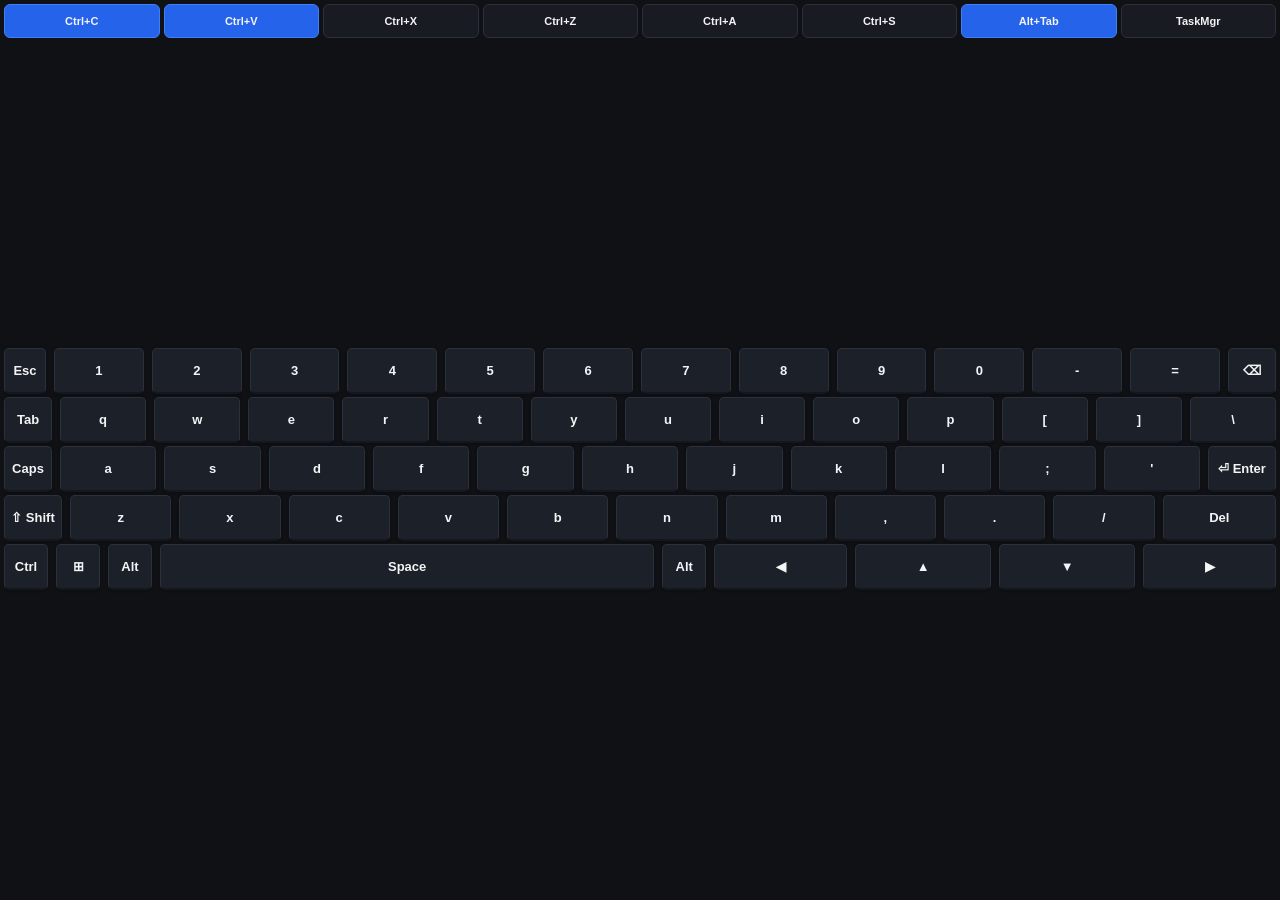
==== android/app/src/main/assets/keyboard/index.html @ df412645 "fix(android): resolve UI responsiveness, add instant dual-mode Wi-Fi WebSocket and subnet auto-disco" ====
<!DOCTYPE html>
<html lang="en">
<head>
  <meta charset="UTF-8">
  <meta name="viewport" content="width=device-width, initial-scale=1.0, maximum-scale=1.0, user-scalable=no">
  <title>ConKey Virtual Keyboard</title>
  <link rel="stylesheet" href="simple-keyboard.css">
  <style>
    * {
      box-sizing: border-box;
      user-select: none;
      -webkit-user-select: none;
      touch-action: manipulation;
    }
    html, body {
      margin: 0;
      padding: 0;
      background: #0f1115;
      font-family: -apple-system, BlinkMacSystemFont, "Segoe UI", Roboto, sans-serif;
      width: 100%;
      height: 100%;
      overflow: hidden;
    }
    body {
      display: flex;
      flex-direction: column;
      padding: 4px;
      gap: 4px;
    }

    /* Hotkeys Bar */
    .hotkey-bar {
      display: flex;
      gap: 4px;
      overflow-x: auto;
      padding-bottom: 2px;
      scrollbar-width: none;
      flex-shrink: 0;
    }
    .hotkey-bar::-webkit-scrollbar { display: none; }

    .hotkey-btn {
      flex: 1;
      min-width: 52px;
      height: 34px;
      background: #181b21;
      color: #f3f4f6;
      border: 1px solid #2b303c;
      border-radius: 6px;
      font-weight: 700;
      font-size: 11px;
      display: flex;
      align-items: center;
      justify-content: center;
      cursor: pointer;
      white-space: nowrap;
      transition: background 0.1s, transform 0.05s;
    }
    .hotkey-btn:active {
      background: #3b82f6 !important;
      color: #ffffff !important;
      transform: scale(0.95);
    }
    .hotkey-btn.accent {
      background: #2563eb;
      border-color: #3b82f6;
    }

    /* Simple Keyboard Custom Styling */
    .simple-keyboard {
      flex: 1;
      display: flex;
      flex-direction: column;
      justify-content: space-evenly;
      background-color: transparent !important;
      padding: 0 !important;
      max-width: 100%;
    }
    .hg-theme-default .hg-row {
      margin-bottom: 3px !important;
      display: flex;
      gap: 3px;
    }
    .hg-theme-default .hg-button {
      background: #1c2028 !important;
      color: #f3f4f6 !important;
      border: 1px solid #2b303c !important;
      border-bottom: 2px solid #14171d !important;
      border-radius: 5px !important;
      height: clamp(36px, 6.2vh, 46px) !important;
      font-size: 13px !important;
      font-weight: 600 !important;
      box-shadow: 0 1px 3px rgba(0,0,0,0.3) !important;
      display: flex !important;
      align-items: center !important;
      justify-content: center !important;
      flex-grow: 1;
      transition: transform 0.05s, background 0.08s;
    }
    .hg-theme-default .hg-button:active {
      background: #3b82f6 !important;
      color: #ffffff !important;
      border-color: #3b82f6 !important;
      transform: translateY(1px) scale(0.96);
    }

    /* Modifiers Highlight */
    .hg-button-modifier-active {
      background: #f59e0b !important;
      color: #000000 !important;
      border-color: #fcd34d !important;
      font-weight: bold !important;
    }

    /* Keys Width Adjustments */
    .hg-button-space { flex-grow: 4 !important; }
    .hg-button-tab { max-width: 48px; font-size: 11px !important; }
    .hg-button-lock { max-width: 48px; font-size: 11px !important; }
    .hg-button-shift { max-width: 58px; font-size: 11px !important; }
    .hg-button-enter { max-width: 68px; background: #2563eb !important; border-color: #3b82f6 !important; font-size: 11px !important; }
    .hg-button-bksp { max-width: 48px; font-size: 13px !important; }
    .hg-button-esc { max-width: 42px; font-size: 11px !important; }
    .hg-button-control, .hg-button-alt, .hg-button-win { max-width: 44px; font-size: 11px !important; font-weight: bold; }

    #errorBanner {
      display: none;
      background: #7f1d1d;
      color: #fecaca;
      padding: 6px;
      font-size: 11px;
      border-radius: 4px;
      margin-bottom: 4px;
      word-break: break-all;
    }
  </style>
</head>
<body>

  <div id="errorBanner"></div>

  <!-- Top Hotkeys Quick Bar -->
  <div class="hotkey-bar">
    <button class="hotkey-btn accent" onclick="triggerCombo(['CTRL'], 'C')">Ctrl+C</button>
    <button class="hotkey-btn accent" onclick="triggerCombo(['CTRL'], 'V')">Ctrl+V</button>
    <button class="hotkey-btn" onclick="triggerCombo(['CTRL'], 'X')">Ctrl+X</button>
    <button class="hotkey-btn" onclick="triggerCombo(['CTRL'], 'Z')">Ctrl+Z</button>
    <button class="hotkey-btn" onclick="triggerCombo(['CTRL'], 'A')">Ctrl+A</button>
    <button class="hotkey-btn" onclick="triggerCombo(['CTRL'], 'S')">Ctrl+S</button>
    <button class="hotkey-btn accent" onclick="triggerCombo(['ALT'], 'TAB')">Alt+Tab</button>
    <button class="hotkey-btn" onclick="triggerCombo(['CTRL', 'SHIFT'], 'ESCAPE')">TaskMgr</button>
  </div>

  <!-- Official Virtual Keyboard Container -->
  <div class="simple-keyboard"></div>

  <script src="simple-keyboard.js"></script>
  <script>
    window.onerror = function(msg, url, line) {
      const banner = document.getElementById('errorBanner');
      if (banner) {
        banner.style.display = 'block';
        banner.innerText = 'JS Error: ' + msg + ' (L' + line + ')';
      }
      return false;
    };

    let isCtrl = false;
    let isAlt = false;
    let isShift = false;
    let isWin = false;

    // Resolve UMD export safely
    const KeyboardClass = (window.SimpleKeyboard && window.SimpleKeyboard.default) 
      ? window.SimpleKeyboard.default 
      : (window.SimpleKeyboard || null);

    if (!KeyboardClass) {
      document.getElementById('errorBanner').style.display = 'block';
      document.getElementById('errorBanner').innerText = 'SimpleKeyboard package failed to load.';
    }

    const keyboard = new KeyboardClass({
      useTouchEvents: true,
      useMouseEvents: true,
      preventMouseDownDefault: true,
      layout: {
        default: [
          "{esc} 1 2 3 4 5 6 7 8 9 0 - = {bksp}",
          "{tab} q w e r t y u i o p [ ] \\",
          "{lock} a s d f g h j k l ; ' {enter}",
          "{shift} z x c v b n m , . / {del}",
          "{control} {win} {alt} {space} {alt} {left} {up} {down} {right}"
        ],
        shift: [
          "{esc} ! @ # $ % ^ & * ( ) _ + {bksp}",
          "{tab} Q W E R T Y U I O P { } |",
          "{lock} A S D F G H J K L : \" {enter}",
          "{shift} Z X C V B N M < > ? {del}",
          "{control} {win} {alt} {space} {alt} {left} {up} {down} {right}"
        ]
      },
      display: {
        "{esc}": "Esc",
        "{bksp}": "⌫",
        "{enter}": "⏎ Enter",
        "{tab}": "Tab",
        "{lock}": "Caps",
        "{shift}": "⇧ Shift",
        "{control}": "Ctrl",
        "{alt}": "Alt",
        "{win}": "⊞",
        "{space}": "Space",
        "{del}": "Del",
        "{left}": "◀",
        "{up}": "▲",
        "{down}": "▼",
        "{right}": "▶"
      },
      onKeyPress: button => handleKeyPress(button)
    });

    function handleKeyPress(button) {
      if (button === "{shift}") {
        isShift = !isShift;
        keyboard.setOptions({
          layoutName: isShift ? "shift" : "default"
        });
        updateModifierStyles();
        return;
      }

      if (button === "{lock}") {
        const current = keyboard.options.layoutName;
        keyboard.setOptions({
          layoutName: current === "default" ? "shift" : "default"
        });
        return;
      }

      if (button === "{control}") {
        isCtrl = !isCtrl;
        updateModifierStyles();
        return;
      }

      if (button === "{alt}") {
        isAlt = !isAlt;
        updateModifierStyles();
        return;
      }

      if (button === "{win}") {
        isWin = !isWin;
        updateModifierStyles();
        return;
      }

      const keyMap = {
        "{esc}": "ESCAPE",
        "{bksp}": "BACKSPACE",
        "{enter}": "ENTER",
        "{tab}": "TAB",
        "{space}": "SPACE",
        "{del}": "DELETE",
        "{left}": "LEFT",
        "{up}": "UP",
        "{down}": "DOWN",
        "{right}": "RIGHT"
      };

      const keyName = keyMap[button] || button;

      const mods = [];
      if (isCtrl) mods.push("CTRL");
      if (isAlt) mods.push("ALT");
      if (isWin) mods.push("WIN");

      if (mods.length > 0) {
        triggerCombo(mods, keyName.toUpperCase());
        isCtrl = false;
        isAlt = false;
        isWin = false;
        updateModifierStyles();
      } else {
        if (window.ConKeyBridge) {
          window.ConKeyBridge.sendKey(keyName);
        }
      }

      if (isShift) {
        isShift = false;
        keyboard.setOptions({ layoutName: "default" });
        updateModifierStyles();
      }
    }

    function triggerCombo(mods, key) {
      if (window.ConKeyBridge) {
        window.ConKeyBridge.sendCombo(JSON.stringify(mods), key);
      }
    }

    function updateModifierStyles() {
      const ctrlBtn = document.querySelector(".hg-button-control");
      const altBtns = document.querySelectorAll(".hg-button-alt");
      const shiftBtns = document.querySelectorAll(".hg-button-shift");
      const winBtn = document.querySelector(".hg-button-win");

      if (ctrlBtn) ctrlBtn.classList.toggle("hg-button-modifier-active", isCtrl);
      altBtns.forEach(b => b.classList.toggle("hg-button-modifier-active", isAlt));
      shiftBtns.forEach(b => b.classList.toggle("hg-button-modifier-active", isShift));
      if (winBtn) winBtn.classList.toggle("hg-button-modifier-active", isWin);
    }
  </script>
</body>
</html>
---- android/app/src/main/assets/keyboard/simple-keyboard.css ----
/*!
 * 
 *   simple-keyboard v3.8.205
 *   https://github.com/hodgef/simple-keyboard
 *
 *   Copyright (c) Francisco Hodge (https://github.com/hodgef) and project contributors.
 *
 *   This source code is licensed under the MIT license found in the
 *   LICENSE file in the root directory of this source tree.
 *
 */.hg-theme-default{background-color:#ececec;border-radius:5px;box-sizing:border-box;font-family:HelveticaNeue-Light,Helvetica Neue Light,Helvetica Neue,Helvetica,Arial,Lucida Grande,sans-serif;overflow:hidden;padding:5px;touch-action:manipulation;-webkit-user-select:none;-moz-user-select:none;user-select:none;width:100%}.hg-theme-default .hg-button span,.hg-theme-default .hg-button span svg{pointer-events:none}.hg-theme-default button.hg-button{border-width:0;font-size:inherit}.hg-theme-default .hg-button{display:inline-block;flex-grow:1}.hg-theme-default .hg-row{display:flex}.hg-theme-default .hg-row:not(:last-child){margin-bottom:5px}.hg-theme-default .hg-row .hg-button-container,.hg-theme-default .hg-row .hg-button:not(:last-child){margin-right:5px}.hg-theme-default .hg-row>div:last-child{margin-right:0}.hg-theme-default .hg-row .hg-button-container{display:flex}.hg-theme-default .hg-button{align-items:center;background:#fff;border-bottom:1px solid #b5b5b5;border-radius:5px;box-shadow:0 0 3px -1px rgba(0,0,0,.3);box-sizing:border-box;cursor:pointer;display:flex;height:40px;justify-content:center;padding:5px;-webkit-tap-highlight-color:rgba(0,0,0,0)}.hg-theme-default .hg-button.hg-standardBtn{width:20px}.hg-theme-default .hg-button.hg-activeButton{background:#efefef}.hg-theme-default.hg-layout-numeric .hg-button{align-items:center;display:flex;height:60px;justify-content:center;width:33.3%}.hg-theme-default .hg-button.hg-button-numpadadd,.hg-theme-default .hg-button.hg-button-numpadenter{height:85px}.hg-theme-default .hg-button.hg-button-numpad0{width:105px}.hg-theme-default .hg-button.hg-button-com{max-width:85px}.hg-theme-default .hg-button.hg-standardBtn.hg-button-at{max-width:45px}.hg-theme-default .hg-button.hg-selectedButton{background:rgba(5,25,70,.53);color:#fff}.hg-theme-default .hg-button.hg-standardBtn[data-skbtn=".com"]{max-width:82px}.hg-theme-default .hg-button.hg-standardBtn[data-skbtn="@"]{max-width:60px}.hg-candidate-box{background:#ececec;border-bottom:2px solid #b5b5b5;border-radius:5px;display:inline-flex;margin-top:-10px;position:absolute;transform:translateY(-100%);-webkit-user-select:none;-moz-user-select:none;user-select:none}ul.hg-candidate-box-list{display:flex;flex:1;list-style:none;margin:0;padding:0}li.hg-candidate-box-list-item{align-items:center;display:flex;height:40px;justify-content:center;width:40px}li.hg-candidate-box-list-item:hover{background:rgba(0,0,0,.03);cursor:pointer}li.hg-candidate-box-list-item:active{background:rgba(0,0,0,.1)}.hg-candidate-box-prev:before{content:"◄"}.hg-candidate-box-next:before{content:"►"}.hg-candidate-box-next,.hg-candidate-box-prev{align-items:center;color:#969696;cursor:pointer;display:flex;padding:0 10px}.hg-candidate-box-next{border-bottom-right-radius:5px;border-top-right-radius:5px}.hg-candidate-box-prev{border-bottom-left-radius:5px;border-top-left-radius:5px}.hg-candidate-box-btn-active{color:#444}
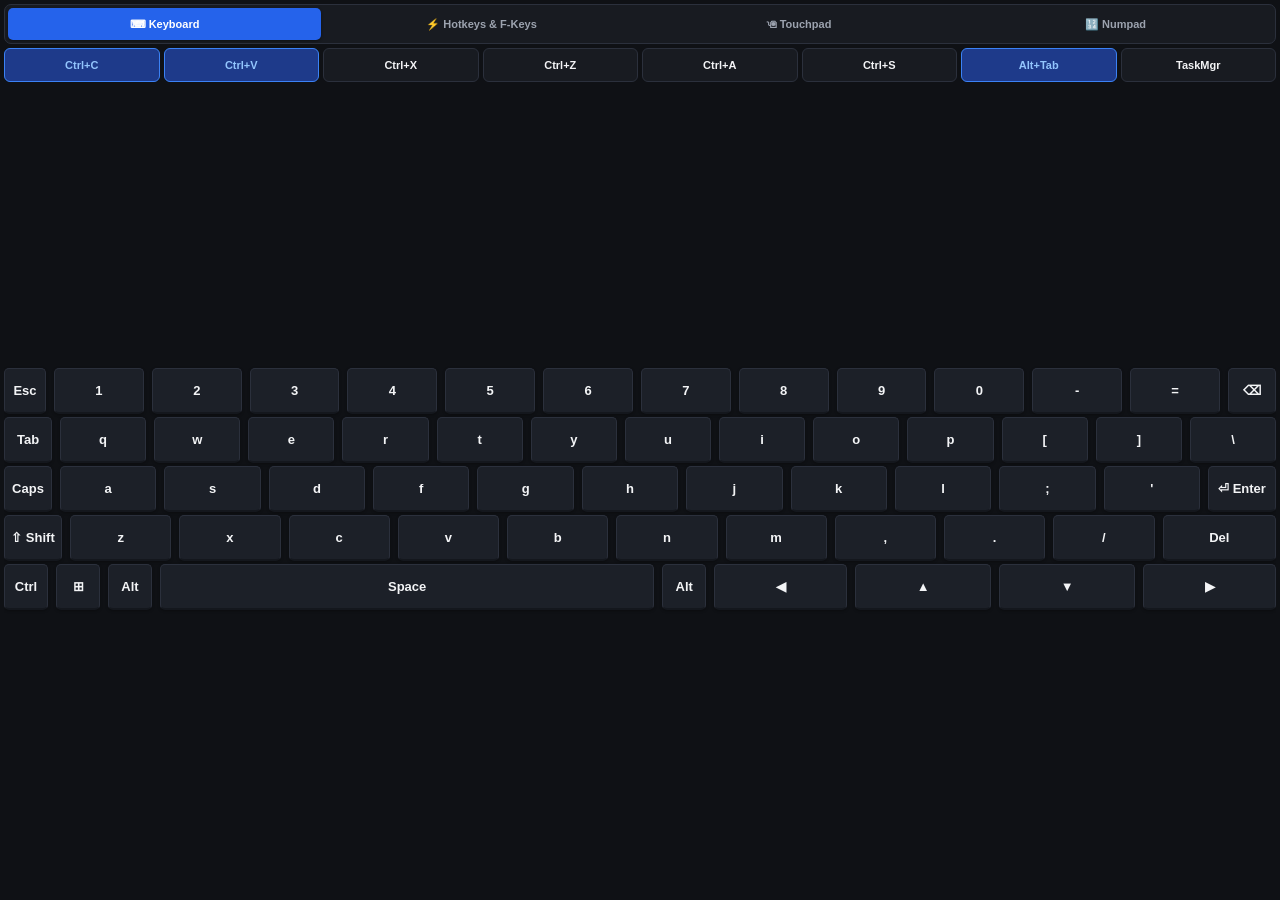
==== commit 9dba90af: "fix(ui): apply window insets for notch/cutouts, add multi-deck controller, and robust auto-reconnect" ====
--- a/android/app/src/main/assets/keyboard/index.html
+++ b/android/app/src/main/assets/keyboard/index.html
@@ -28,7 +28,56 @@
       gap: 4px;
     }
 
-    /* Hotkeys Bar */
+    /* Deck Tabs Header */
+    .tab-header {
+      display: flex;
+      gap: 4px;
+      background: #181b21;
+      border-radius: 7px;
+      padding: 3px;
+      border: 1px solid #2b303c;
+      flex-shrink: 0;
+    }
+    .tab-btn {
+      flex: 1;
+      height: 32px;
+      background: transparent;
+      color: #9ca3af;
+      border: none;
+      border-radius: 5px;
+      font-size: 11px;
+      font-weight: 700;
+      cursor: pointer;
+      display: flex;
+      align-items: center;
+      justify-content: center;
+      transition: all 0.15s ease;
+    }
+    .tab-btn.active {
+      background: #2563eb;
+      color: #ffffff;
+      box-shadow: 0 1px 3px rgba(0,0,0,0.4);
+    }
+
+    /* Deck Views */
+    .deck-container {
+      flex: 1;
+      position: relative;
+      overflow: hidden;
+      display: flex;
+      flex-direction: column;
+    }
+    .deck {
+      display: none;
+      width: 100%;
+      height: 100%;
+      flex-direction: column;
+    }
+    .deck.active {
+      display: flex;
+    }
+
+    /* Hotkeys Bar in Keyboard Deck */
     .hotkey-bar {
       display: flex;
       gap: 4px;
@@ -62,11 +111,12 @@
       transform: scale(0.95);
     }
     .hotkey-btn.accent {
-      background: #2563eb;
+      background: #1e3a8a;
       border-color: #3b82f6;
-    }
-
-    /* Simple Keyboard Custom Styling */
+      color: #93c5fd;
+    }
+
+    /* Simple Keyboard Styling */
     .simple-keyboard {
       flex: 1;
       display: flex;
@@ -112,7 +162,6 @@
       font-weight: bold !important;
     }
 
-    /* Keys Width Adjustments */
     .hg-button-space { flex-grow: 4 !important; }
     .hg-button-tab { max-width: 48px; font-size: 11px !important; }
     .hg-button-lock { max-width: 48px; font-size: 11px !important; }
@@ -121,6 +170,167 @@
     .hg-button-bksp { max-width: 48px; font-size: 13px !important; }
     .hg-button-esc { max-width: 42px; font-size: 11px !important; }
     .hg-button-control, .hg-button-alt, .hg-button-win { max-width: 44px; font-size: 11px !important; font-weight: bold; }
+
+    /* DECK 2: HOTKEYS & F-KEYS */
+    .cards-scroll {
+      flex: 1;
+      overflow-y: auto;
+      display: flex;
+      flex-direction: column;
+      gap: 6px;
+      padding-right: 2px;
+    }
+    .card-section {
+      background: #14171d;
+      border: 1px solid #2b303c;
+      border-radius: 6px;
+      padding: 6px;
+    }
+    .card-title {
+      font-size: 10px;
+      font-weight: 700;
+      color: #9ca3af;
+      text-transform: uppercase;
+      letter-spacing: 0.5px;
+      margin-bottom: 5px;
+    }
+    .grid-btns {
+      display: grid;
+      grid-template-columns: repeat(4, 1fr);
+      gap: 4px;
+    }
+    .grid-btns-6 {
+      display: grid;
+      grid-template-columns: repeat(6, 1fr);
+      gap: 4px;
+    }
+    .action-btn {
+      height: 38px;
+      background: #1c2028;
+      color: #f3f4f6;
+      border: 1px solid #2b303c;
+      border-radius: 5px;
+      font-size: 11px;
+      font-weight: 600;
+      cursor: pointer;
+      display: flex;
+      align-items: center;
+      justify-content: center;
+      transition: background 0.1s, transform 0.05s;
+    }
+    .action-btn:active {
+      background: #3b82f6;
+      color: #ffffff;
+      transform: scale(0.96);
+    }
+    .action-btn.accent {
+      background: #1e3a8a;
+      border-color: #3b82f6;
+      color: #93c5fd;
+    }
+
+    /* DECK 3: TOUCHPAD & MOUSE */
+    .touchpad-deck {
+      flex: 1;
+      display: flex;
+      flex-direction: column;
+      gap: 6px;
+      height: 100%;
+    }
+    .touchpad-main {
+      flex: 1;
+      display: flex;
+      gap: 6px;
+      min-height: 120px;
+    }
+    .touchpad-surface {
+      flex: 1;
+      background: #14171d;
+      border: 1.5px dashed #2b303c;
+      border-radius: 8px;
+      display: flex;
+      flex-direction: column;
+      align-items: center;
+      justify-content: center;
+      color: #6b7280;
+      font-size: 12px;
+      font-weight: 600;
+      touch-action: none;
+      user-select: none;
+    }
+    .touchpad-surface:active {
+      border-color: #3b82f6;
+      background: #181d26;
+    }
+    .touchpad-scroll {
+      width: 44px;
+      background: #14171d;
+      border: 1px solid #2b303c;
+      border-radius: 8px;
+      display: flex;
+      flex-direction: column;
+      align-items: center;
+      justify-content: center;
+      color: #9ca3af;
+      font-size: 10px;
+      font-weight: 700;
+      touch-action: none;
+    }
+    .touchpad-scroll:active {
+      background: #1e293b;
+      color: #3b82f6;
+    }
+    .mouse-btn-row {
+      display: flex;
+      gap: 6px;
+      height: 44px;
+    }
+    .mouse-btn {
+      flex: 1;
+      background: #1c2028;
+      color: #f3f4f6;
+      border: 1px solid #2b303c;
+      border-radius: 6px;
+      font-size: 12px;
+      font-weight: 700;
+      cursor: pointer;
+    }
+    .mouse-btn:active {
+      background: #3b82f6;
+      color: #ffffff;
+    }
+
+    /* DECK 4: NUMPAD */
+    .numpad-grid {
+      flex: 1;
+      display: grid;
+      grid-template-columns: repeat(4, 1fr);
+      gap: 5px;
+      max-height: 320px;
+      margin: auto 0;
+    }
+    .num-btn {
+      height: 52px;
+      background: #1c2028;
+      color: #f3f4f6;
+      border: 1px solid #2b303c;
+      border-radius: 6px;
+      font-size: 17px;
+      font-weight: 700;
+      cursor: pointer;
+      display: flex;
+      align-items: center;
+      justify-content: center;
+    }
+    .num-btn:active {
+      background: #3b82f6;
+      color: #ffffff;
+    }
+    .num-btn.accent {
+      background: #2563eb;
+      border-color: #3b82f6;
+      color: #ffffff;
+    }
 
     #errorBanner {
       display: none;
@@ -138,20 +348,149 @@
 
   <div id="errorBanner"></div>
 
-  <!-- Top Hotkeys Quick Bar -->
-  <div class="hotkey-bar">
-    <button class="hotkey-btn accent" onclick="triggerCombo(['CTRL'], 'C')">Ctrl+C</button>
-    <button class="hotkey-btn accent" onclick="triggerCombo(['CTRL'], 'V')">Ctrl+V</button>
-    <button class="hotkey-btn" onclick="triggerCombo(['CTRL'], 'X')">Ctrl+X</button>
-    <button class="hotkey-btn" onclick="triggerCombo(['CTRL'], 'Z')">Ctrl+Z</button>
-    <button class="hotkey-btn" onclick="triggerCombo(['CTRL'], 'A')">Ctrl+A</button>
-    <button class="hotkey-btn" onclick="triggerCombo(['CTRL'], 'S')">Ctrl+S</button>
-    <button class="hotkey-btn accent" onclick="triggerCombo(['ALT'], 'TAB')">Alt+Tab</button>
-    <button class="hotkey-btn" onclick="triggerCombo(['CTRL', 'SHIFT'], 'ESCAPE')">TaskMgr</button>
+  <!-- Deck Switcher Tabs -->
+  <div class="tab-header">
+    <button class="tab-btn active" onclick="switchDeck('keyboard')">⌨ Keyboard</button>
+    <button class="tab-btn" onclick="switchDeck('hotkeys')">⚡ Hotkeys &amp; F-Keys</button>
+    <button class="tab-btn" onclick="switchDeck('touchpad')">🖲 Touchpad</button>
+    <button class="tab-btn" onclick="switchDeck('numpad')">🔢 Numpad</button>
   </div>
 
-  <!-- Official Virtual Keyboard Container -->
-  <div class="simple-keyboard"></div>
+  <div class="deck-container">
+
+    <!-- DECK 1: FULL PC KEYBOARD -->
+    <div id="deck-keyboard" class="deck active">
+      <!-- Quick Hotkeys Bar -->
+      <div class="hotkey-bar">
+        <button class="hotkey-btn accent" onclick="triggerCombo(['CTRL'], 'C')">Ctrl+C</button>
+        <button class="hotkey-btn accent" onclick="triggerCombo(['CTRL'], 'V')">Ctrl+V</button>
+        <button class="hotkey-btn" onclick="triggerCombo(['CTRL'], 'X')">Ctrl+X</button>
+        <button class="hotkey-btn" onclick="triggerCombo(['CTRL'], 'Z')">Ctrl+Z</button>
+        <button class="hotkey-btn" onclick="triggerCombo(['CTRL'], 'A')">Ctrl+A</button>
+        <button class="hotkey-btn" onclick="triggerCombo(['CTRL'], 'S')">Ctrl+S</button>
+        <button class="hotkey-btn accent" onclick="triggerCombo(['ALT'], 'TAB')">Alt+Tab</button>
+        <button class="hotkey-btn" onclick="triggerCombo(['CTRL', 'SHIFT'], 'ESCAPE')">TaskMgr</button>
+      </div>
+
+      <!-- The Official Virtual Keyboard -->
+      <div class="simple-keyboard"></div>
+    </div>
+
+    <!-- DECK 2: HOTKEYS & F-KEYS DECK -->
+    <div id="deck-hotkeys" class="deck">
+      <div class="cards-scroll">
+        <div class="card-section">
+          <div class="card-title">Clipboard &amp; Editing</div>
+          <div class="grid-btns">
+            <button class="action-btn accent" onclick="triggerCombo(['CTRL'], 'C')">Ctrl+C Copy</button>
+            <button class="action-btn accent" onclick="triggerCombo(['CTRL'], 'V')">Ctrl+V Paste</button>
+            <button class="action-btn" onclick="triggerCombo(['CTRL'], 'X')">Ctrl+X Cut</button>
+            <button class="action-btn" onclick="triggerCombo(['CTRL'], 'Z')">Ctrl+Z Undo</button>
+            <button class="action-btn" onclick="triggerCombo(['CTRL'], 'Y')">Ctrl+Y Redo</button>
+            <button class="action-btn" onclick="triggerCombo(['CTRL'], 'A')">Ctrl+A All</button>
+            <button class="action-btn" onclick="triggerCombo(['CTRL'], 'S')">Ctrl+S Save</button>
+            <button class="action-btn" onclick="triggerCombo(['CTRL'], 'F')">Ctrl+F Find</button>
+          </div>
+        </div>
+
+        <div class="card-section">
+          <div class="card-title">Windows &amp; System Shortcuts</div>
+          <div class="grid-btns">
+            <button class="action-btn accent" onclick="triggerCombo(['ALT'], 'TAB')">Alt+Tab Switch</button>
+            <button class="action-btn" onclick="triggerCombo(['WIN'], 'D')">Win+D Desktop</button>
+            <button class="action-btn" onclick="triggerCombo(['WIN'], 'E')">Win+E Files</button>
+            <button class="action-btn" onclick="triggerCombo(['WIN'], 'L')">Win+L Lock</button>
+            <button class="action-btn" onclick="triggerCombo(['WIN'], 'R')">Win+R Run</button>
+            <button class="action-btn" onclick="triggerCombo(['CTRL', 'SHIFT'], 'ESCAPE')">Task Manager</button>
+            <button class="action-btn" onclick="triggerCombo(['ALT'], 'F4')">Alt+F4 Close</button>
+            <button class="action-btn" onclick="triggerKey('WIN')">⊞ Win Start</button>
+          </div>
+        </div>
+
+        <div class="card-section">
+          <div class="card-title">Function Keys (F1 - F12)</div>
+          <div class="grid-btns-6">
+            <button class="action-btn" onclick="triggerKey('F1')">F1</button>
+            <button class="action-btn" onclick="triggerKey('F2')">F2</button>
+            <button class="action-btn" onclick="triggerKey('F3')">F3</button>
+            <button class="action-btn" onclick="triggerKey('F4')">F4</button>
+            <button class="action-btn accent" onclick="triggerKey('F5')">F5 Refresh</button>
+            <button class="action-btn" onclick="triggerKey('F6')">F6</button>
+            <button class="action-btn" onclick="triggerKey('F7')">F7</button>
+            <button class="action-btn" onclick="triggerKey('F8')">F8</button>
+            <button class="action-btn" onclick="triggerKey('F9')">F9</button>
+            <button class="action-btn" onclick="triggerKey('F10')">F10</button>
+            <button class="action-btn accent" onclick="triggerKey('F11')">F11 Full</button>
+            <button class="action-btn" onclick="triggerKey('F12')">F12 Dev</button>
+          </div>
+        </div>
+
+        <div class="card-section">
+          <div class="card-title">Navigation &amp; Editing Keys</div>
+          <div class="grid-btns">
+            <button class="action-btn" onclick="triggerKey('HOME')">Home</button>
+            <button class="action-btn" onclick="triggerKey('END')">End</button>
+            <button class="action-btn" onclick="triggerKey('PAGEUP')">PgUp</button>
+            <button class="action-btn" onclick="triggerKey('PAGEDOWN')">PgDn</button>
+            <button class="action-btn" onclick="triggerKey('INSERT')">Insert</button>
+            <button class="action-btn" onclick="triggerKey('DELETE')">Delete</button>
+            <button class="action-btn" onclick="triggerKey('PRINTSCREEN')">PrtScn</button>
+            <button class="action-btn" onclick="triggerKey('ESCAPE')">Esc</button>
+          </div>
+        </div>
+      </div>
+    </div>
+
+    <!-- DECK 3: TOUCHPAD & MOUSE -->
+    <div id="deck-touchpad" class="deck">
+      <div class="touchpad-deck">
+        <div class="touchpad-main">
+          <div id="touchpadSurface" class="touchpad-surface">
+            <span>Slide to Move Pointer</span>
+            <span style="font-size: 10px; color: #4b5563; margin-top: 4px;">Tap: Left Click • Two fingers: Right Click</span>
+          </div>
+          <div id="touchpadScroll" class="touchpad-scroll">
+            <span>▲<br>S<br>C<br>R<br>O<br>L<br>L<br>▼</span>
+          </div>
+        </div>
+        <div class="mouse-btn-row">
+          <button class="mouse-btn" onclick="triggerMouseClick('left')">Left Click</button>
+          <button class="mouse-btn" onclick="triggerMouseClick('double')">Double Click</button>
+          <button class="mouse-btn" onclick="triggerMouseClick('middle')">Middle</button>
+          <button class="mouse-btn" onclick="triggerMouseClick('right')">Right Click</button>
+        </div>
+      </div>
+    </div>
+
+    <!-- DECK 4: NUMPAD -->
+    <div id="deck-numpad" class="deck">
+      <div class="numpad-grid">
+        <button class="num-btn" onclick="triggerKey('NUMLOCK')">Num</button>
+        <button class="num-btn" onclick="triggerKey('/')">/</button>
+        <button class="num-btn" onclick="triggerKey('*')">*</button>
+        <button class="num-btn" onclick="triggerKey('-')">-</button>
+
+        <button class="num-btn" onclick="triggerKey('7')">7</button>
+        <button class="num-btn" onclick="triggerKey('8')">8</button>
+        <button class="num-btn" onclick="triggerKey('9')">9</button>
+        <button class="num-btn" onclick="triggerKey('+')">+</button>
+
+        <button class="num-btn" onclick="triggerKey('4')">4</button>
+        <button class="num-btn" onclick="triggerKey('5')">5</button>
+        <button class="num-btn" onclick="triggerKey('6')">6</button>
+        <button class="num-btn accent" style="grid-row: span 2;" onclick="triggerKey('ENTER')">⏎</button>
+
+        <button class="num-btn" onclick="triggerKey('1')">1</button>
+        <button class="num-btn" onclick="triggerKey('2')">2</button>
+        <button class="num-btn" onclick="triggerKey('3')">3</button>
+
+        <button class="num-btn" style="grid-column: span 2;" onclick="triggerKey('0')">0</button>
+        <button class="num-btn" onclick="triggerKey('.')">.</button>
+        <button class="num-btn" onclick="triggerKey('BACKSPACE')">⌫</button>
+      </div>
+    </div>
+
+  </div>
 
   <script src="simple-keyboard.js"></script>
   <script>
@@ -164,20 +503,27 @@
       return false;
     };
 
+    function switchDeck(deckName) {
+      document.querySelectorAll('.tab-btn').forEach(btn => btn.classList.remove('active'));
+      document.querySelectorAll('.deck').forEach(d => d.classList.remove('active'));
+
+      const targetBtn = Array.from(document.querySelectorAll('.tab-btn')).find(b => b.innerText.toLowerCase().includes(deckName));
+      if (targetBtn) targetBtn.classList.add('active');
+
+      const targetDeck = document.getElementById('deck-' + deckName);
+      if (targetDeck) targetDeck.classList.add('active');
+
+      if (window.ConKeyBridge) window.ConKeyBridge.vibrate(10);
+    }
+
     let isCtrl = false;
     let isAlt = false;
     let isShift = false;
     let isWin = false;
 
-    // Resolve UMD export safely
     const KeyboardClass = (window.SimpleKeyboard && window.SimpleKeyboard.default) 
       ? window.SimpleKeyboard.default 
       : (window.SimpleKeyboard || null);
-
-    if (!KeyboardClass) {
-      document.getElementById('errorBanner').style.display = 'block';
-      document.getElementById('errorBanner').innerText = 'SimpleKeyboard package failed to load.';
-    }
 
     const keyboard = new KeyboardClass({
       useTouchEvents: true,
@@ -222,33 +568,25 @@
     function handleKeyPress(button) {
       if (button === "{shift}") {
         isShift = !isShift;
-        keyboard.setOptions({
-          layoutName: isShift ? "shift" : "default"
-        });
+        keyboard.setOptions({ layoutName: isShift ? "shift" : "default" });
         updateModifierStyles();
         return;
       }
-
       if (button === "{lock}") {
         const current = keyboard.options.layoutName;
-        keyboard.setOptions({
-          layoutName: current === "default" ? "shift" : "default"
-        });
+        keyboard.setOptions({ layoutName: current === "default" ? "shift" : "default" });
         return;
       }
-
       if (button === "{control}") {
         isCtrl = !isCtrl;
         updateModifierStyles();
         return;
       }
-
       if (button === "{alt}") {
         isAlt = !isAlt;
         updateModifierStyles();
         return;
       }
-
       if (button === "{win}") {
         isWin = !isWin;
         updateModifierStyles();
@@ -269,7 +607,6 @@
       };
 
       const keyName = keyMap[button] || button;
-
       const mods = [];
       if (isCtrl) mods.push("CTRL");
       if (isAlt) mods.push("ALT");
@@ -282,9 +619,7 @@
         isWin = false;
         updateModifierStyles();
       } else {
-        if (window.ConKeyBridge) {
-          window.ConKeyBridge.sendKey(keyName);
-        }
+        triggerKey(keyName);
       }
 
       if (isShift) {
@@ -294,9 +629,21 @@
       }
     }
 
+    function triggerKey(key) {
+      if (window.ConKeyBridge) {
+        window.ConKeyBridge.sendKey(key);
+      }
+    }
+
     function triggerCombo(mods, key) {
       if (window.ConKeyBridge) {
         window.ConKeyBridge.sendCombo(JSON.stringify(mods), key);
+      }
+    }
+
+    function triggerMouseClick(btn) {
+      if (window.ConKeyBridge) {
+        window.ConKeyBridge.sendMouseClick(btn);
       }
     }
 
@@ -311,6 +658,77 @@
       shiftBtns.forEach(b => b.classList.toggle("hg-button-modifier-active", isShift));
       if (winBtn) winBtn.classList.toggle("hg-button-modifier-active", isWin);
     }
+
+    // Touchpad Pointer Tracking
+    const pad = document.getElementById("touchpadSurface");
+    let touchStartX = 0, touchStartY = 0;
+    let lastTouchX = 0, lastTouchY = 0;
+    let touchStartTime = 0;
+    let touchMoved = false;
+
+    pad.addEventListener("touchstart", (e) => {
+      if (e.touches.length === 1) {
+        touchStartX = e.touches[0].clientX;
+        touchStartY = e.touches[0].clientY;
+        lastTouchX = touchStartX;
+        lastTouchY = touchStartY;
+        touchStartTime = Date.now();
+        touchMoved = false;
+      }
+    }, { passive: false });
+
+    pad.addEventListener("touchmove", (e) => {
+      e.preventDefault();
+      if (e.touches.length === 1) {
+        const cx = e.touches[0].clientX;
+        const cy = e.touches[0].clientY;
+        const dx = (cx - lastTouchX) * 1.6;
+        const dy = (cy - lastTouchY) * 1.6;
+        lastTouchX = cx;
+        lastTouchY = cy;
+
+        if (Math.abs(cx - touchStartX) > 4 || Math.abs(cy - touchStartY) > 4) {
+          touchMoved = true;
+        }
+
+        if (window.ConKeyBridge && (Math.abs(dx) >= 0.5 || Math.abs(dy) >= 0.5)) {
+          window.ConKeyBridge.sendMouseMove(dx, dy);
+        }
+      }
+    }, { passive: false });
+
+    pad.addEventListener("touchend", (e) => {
+      const elapsed = Date.now() - touchStartTime;
+      if (!touchMoved && elapsed < 250) {
+        // Quick tap without move = click
+        triggerMouseClick("left");
+      }
+    });
+
+    // Vertical Scroll Strip
+    const scrollStrip = document.getElementById("touchpadScroll");
+    let lastScrollY = 0;
+
+    scrollStrip.addEventListener("touchstart", (e) => {
+      if (e.touches.length > 0) {
+        lastScrollY = e.touches[0].clientY;
+      }
+    }, { passive: false });
+
+    scrollStrip.addEventListener("touchmove", (e) => {
+      e.preventDefault();
+      if (e.touches.length > 0) {
+        const cy = e.touches[0].clientY;
+        const delta = cy - lastScrollY;
+        if (Math.abs(delta) >= 12) {
+          const dir = delta < 0 ? 1 : -1;
+          if (window.ConKeyBridge) {
+            window.ConKeyBridge.sendMouseScroll(dir);
+          }
+          lastScrollY = cy;
+        }
+      }
+    }, { passive: false });
   </script>
 </body>
 </html>
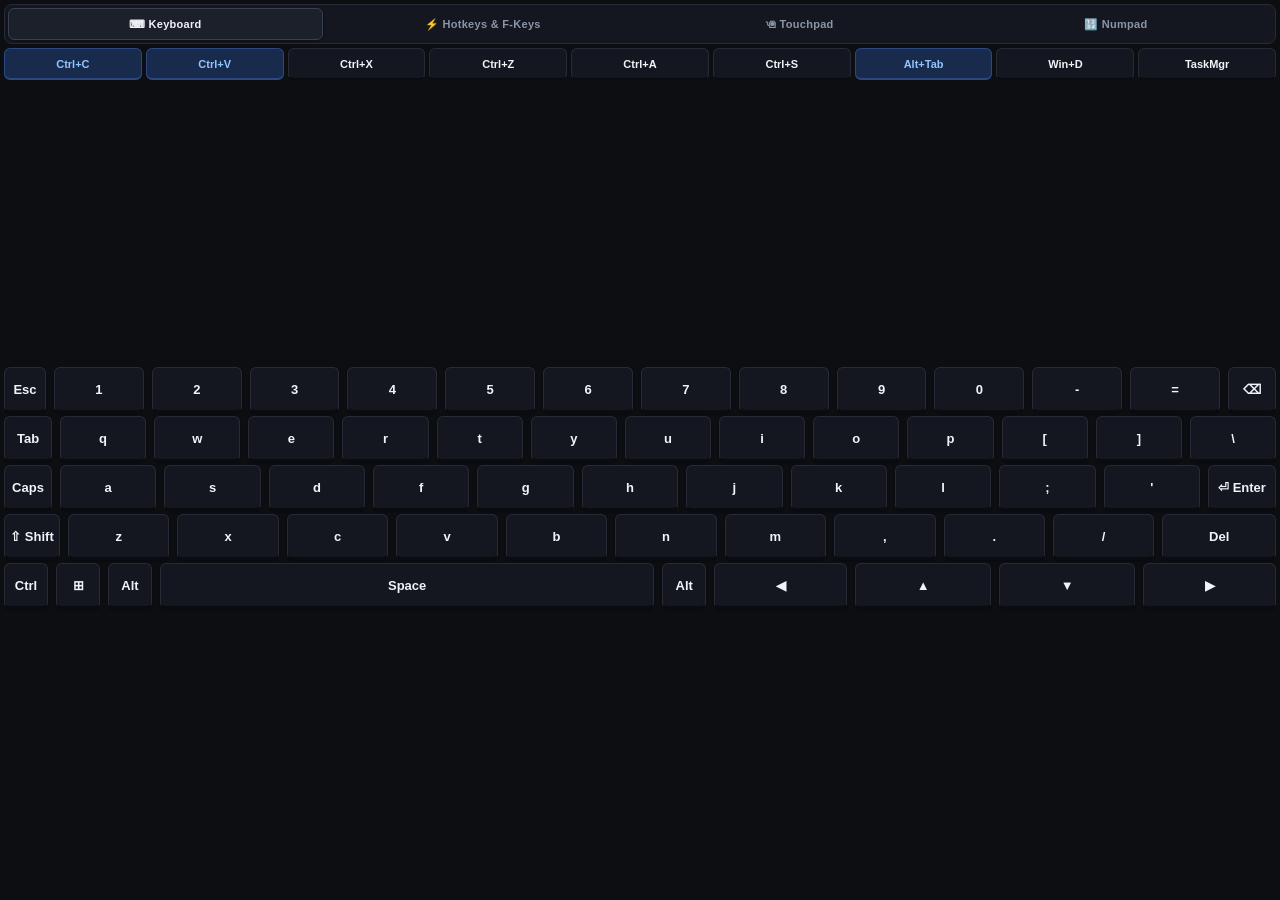
==== commit 235e6618: "feat(bluetooth-hid): serverless Bluetooth HID keyboard & mouse with tactile UI and notch-safe insets" ====
--- a/android/app/src/main/assets/keyboard/index.html
+++ b/android/app/src/main/assets/keyboard/index.html
@@ -3,24 +3,43 @@
 <head>
   <meta charset="UTF-8">
   <meta name="viewport" content="width=device-width, initial-scale=1.0, maximum-scale=1.0, user-scalable=no">
-  <title>ConKey Virtual Keyboard</title>
+  <title>ConKey - Precision Controller</title>
   <link rel="stylesheet" href="simple-keyboard.css">
   <style>
+    :root {
+      --bg-canvas: #0c0e12;
+      --surface-1: #14171f;
+      --surface-2: #1c202a;
+      --surface-active: #272c3a;
+      --border-subtle: #262b37;
+      --border-bold: #384052;
+      --border-deep: #0a0c10;
+      --text-main: #f0f3f8;
+      --text-muted: #8b95a8;
+      --accent-blue: #2563eb;
+      --accent-blue-active: #1d4ed8;
+      --accent-amber: #f59e0b;
+      --accent-emerald: #10b981;
+    }
+
     * {
       box-sizing: border-box;
       user-select: none;
       -webkit-user-select: none;
       touch-action: manipulation;
-    }
-    html, body {
       margin: 0;
       padding: 0;
-      background: #0f1115;
-      font-family: -apple-system, BlinkMacSystemFont, "Segoe UI", Roboto, sans-serif;
+      font-family: -apple-system, BlinkMacSystemFont, "Segoe UI", Roboto, "Helvetica Neue", sans-serif;
+    }
+
+    html, body {
       width: 100%;
       height: 100%;
       overflow: hidden;
-    }
+      background-color: var(--bg-canvas);
+      color: var(--text-main);
+    }
+
     body {
       display: flex;
       flex-direction: column;
@@ -28,73 +47,85 @@
       gap: 4px;
     }
 
-    /* Deck Tabs Header */
-    .tab-header {
+    /* Tactile Mode Deck Tabs */
+    .deck-nav {
       display: flex;
       gap: 4px;
-      background: #181b21;
-      border-radius: 7px;
+      background: var(--surface-1);
+      border: 1.5px solid var(--border-subtle);
+      border-radius: 8px;
       padding: 3px;
-      border: 1px solid #2b303c;
       flex-shrink: 0;
     }
-    .tab-btn {
+
+    .deck-tab {
       flex: 1;
       height: 32px;
       background: transparent;
-      color: #9ca3af;
+      color: var(--text-muted);
       border: none;
-      border-radius: 5px;
+      border-radius: 6px;
       font-size: 11px;
       font-weight: 700;
+      letter-spacing: 0.3px;
       cursor: pointer;
       display: flex;
       align-items: center;
       justify-content: center;
-      transition: all 0.15s ease;
-    }
-    .tab-btn.active {
-      background: #2563eb;
-      color: #ffffff;
-      box-shadow: 0 1px 3px rgba(0,0,0,0.4);
-    }
-
-    /* Deck Views */
-    .deck-container {
+      gap: 4px;
+      transition: all 0.12s cubic-bezier(0.4, 0, 0.2, 1);
+    }
+
+    .deck-tab.active {
+      background: var(--surface-2);
+      color: var(--text-main);
+      border: 1px solid var(--border-bold);
+      box-shadow: 0 1px 3px rgba(0, 0, 0, 0.4);
+    }
+
+    .deck-tab:active {
+      transform: scale(0.97);
+    }
+
+    /* Container for Decks */
+    .decks-container {
       flex: 1;
       position: relative;
       overflow: hidden;
       display: flex;
       flex-direction: column;
     }
-    .deck {
+
+    .deck-pane {
       display: none;
       width: 100%;
       height: 100%;
       flex-direction: column;
     }
-    .deck.active {
-      display: flex;
-    }
-
-    /* Hotkeys Bar in Keyboard Deck */
+
+    .deck-pane.active {
+      display: flex;
+    }
+
+    /* DECK 1: KEYBOARD DECK */
     .hotkey-bar {
       display: flex;
       gap: 4px;
       overflow-x: auto;
-      padding-bottom: 2px;
+      padding-bottom: 3px;
       scrollbar-width: none;
       flex-shrink: 0;
     }
     .hotkey-bar::-webkit-scrollbar { display: none; }
 
-    .hotkey-btn {
+    .hotkey-chip {
       flex: 1;
       min-width: 52px;
-      height: 34px;
-      background: #181b21;
-      color: #f3f4f6;
-      border: 1px solid #2b303c;
+      height: 32px;
+      background: var(--surface-1);
+      color: var(--text-main);
+      border: 1px solid var(--border-subtle);
+      border-bottom: 2.5px solid var(--border-deep);
       border-radius: 6px;
       font-weight: 700;
       font-size: 11px;
@@ -103,20 +134,23 @@
       justify-content: center;
       cursor: pointer;
       white-space: nowrap;
-      transition: background 0.1s, transform 0.05s;
-    }
-    .hotkey-btn:active {
-      background: #3b82f6 !important;
+      transition: transform 0.05s, background 0.1s;
+    }
+
+    .hotkey-chip:active {
+      transform: translateY(2px);
+      border-bottom-width: 1px;
+      background: var(--accent-blue) !important;
       color: #ffffff !important;
-      transform: scale(0.95);
-    }
-    .hotkey-btn.accent {
-      background: #1e3a8a;
-      border-color: #3b82f6;
+    }
+
+    .hotkey-chip.accent {
+      background: #192b4d;
+      border-color: #2b4980;
       color: #93c5fd;
     }
 
-    /* Simple Keyboard Styling */
+    /* Simple Keyboard Customization */
     .simple-keyboard {
       flex: 1;
       display: flex;
@@ -126,53 +160,78 @@
       padding: 0 !important;
       max-width: 100%;
     }
+
     .hg-theme-default .hg-row {
       margin-bottom: 3px !important;
       display: flex;
       gap: 3px;
     }
+
     .hg-theme-default .hg-button {
-      background: #1c2028 !important;
-      color: #f3f4f6 !important;
-      border: 1px solid #2b303c !important;
-      border-bottom: 2px solid #14171d !important;
-      border-radius: 5px !important;
-      height: clamp(36px, 6.2vh, 46px) !important;
+      background: var(--surface-1) !important;
+      color: var(--text-main) !important;
+      border: 1px solid var(--border-subtle) !important;
+      border-bottom: 3px solid var(--border-deep) !important;
+      border-radius: 6px !important;
+      height: clamp(36px, 6.4vh, 46px) !important;
       font-size: 13px !important;
       font-weight: 600 !important;
-      box-shadow: 0 1px 3px rgba(0,0,0,0.3) !important;
       display: flex !important;
       align-items: center !important;
       justify-content: center !important;
       flex-grow: 1;
-      transition: transform 0.05s, background 0.08s;
-    }
+      position: relative;
+      box-shadow: 0 1px 2px rgba(0,0,0,0.3) !important;
+      transition: transform 0.04s, background 0.06s;
+    }
+
     .hg-theme-default .hg-button:active {
-      background: #3b82f6 !important;
+      transform: translateY(2px) !important;
+      border-bottom: 1px solid var(--border-deep) !important;
+      background: var(--accent-blue) !important;
       color: #ffffff !important;
-      border-color: #3b82f6 !important;
-      transform: translateY(1px) scale(0.96);
-    }
-
-    /* Modifiers Highlight */
+      border-color: var(--accent-blue) !important;
+    }
+
+    /* Active Modifiers (Ctrl, Alt, Shift, Win) */
     .hg-button-modifier-active {
-      background: #f59e0b !important;
-      color: #000000 !important;
-      border-color: #fcd34d !important;
-      font-weight: bold !important;
+      background: #2b2313 !important;
+      color: #fbbf24 !important;
+      border-color: #f59e0b !important;
+      border-bottom-color: #78350f !important;
+      font-weight: 800 !important;
+    }
+
+    .hg-button-modifier-active::after {
+      content: "";
+      position: absolute;
+      top: 3px;
+      right: 3px;
+      width: 5px;
+      height: 5px;
+      border-radius: 50%;
+      background: #f59e0b;
+      box-shadow: 0 0 4px #f59e0b;
     }
 
     .hg-button-space { flex-grow: 4 !important; }
     .hg-button-tab { max-width: 48px; font-size: 11px !important; }
     .hg-button-lock { max-width: 48px; font-size: 11px !important; }
-    .hg-button-shift { max-width: 58px; font-size: 11px !important; }
-    .hg-button-enter { max-width: 68px; background: #2563eb !important; border-color: #3b82f6 !important; font-size: 11px !important; }
+    .hg-button-shift { max-width: 56px; font-size: 11px !important; }
+    .hg-button-enter {
+      max-width: 68px;
+      background: var(--accent-blue) !important;
+      border-color: #3b82f6 !important;
+      border-bottom-color: #1e3a8a !important;
+      font-size: 11px !important;
+      font-weight: 700 !important;
+    }
     .hg-button-bksp { max-width: 48px; font-size: 13px !important; }
     .hg-button-esc { max-width: 42px; font-size: 11px !important; }
-    .hg-button-control, .hg-button-alt, .hg-button-win { max-width: 44px; font-size: 11px !important; font-weight: bold; }
-
-    /* DECK 2: HOTKEYS & F-KEYS */
-    .cards-scroll {
+    .hg-button-control, .hg-button-alt, .hg-button-win { max-width: 44px; font-size: 11px !important; font-weight: 700; }
+
+    /* DECK 2: PRO HOTKEYS & F-KEYS */
+    .cards-deck {
       flex: 1;
       overflow-y: auto;
       display: flex;
@@ -180,155 +239,185 @@
       gap: 6px;
       padding-right: 2px;
     }
-    .card-section {
-      background: #14171d;
-      border: 1px solid #2b303c;
-      border-radius: 6px;
-      padding: 6px;
-    }
-    .card-title {
+
+    .action-card {
+      background: var(--surface-1);
+      border: 1.5px solid var(--border-subtle);
+      border-radius: 8px;
+      padding: 7px;
+    }
+
+    .card-header-label {
       font-size: 10px;
-      font-weight: 700;
-      color: #9ca3af;
+      font-weight: 800;
+      color: var(--text-muted);
       text-transform: uppercase;
-      letter-spacing: 0.5px;
-      margin-bottom: 5px;
-    }
-    .grid-btns {
+      letter-spacing: 0.6px;
+      margin-bottom: 6px;
+    }
+
+    .btn-matrix-4 {
       display: grid;
       grid-template-columns: repeat(4, 1fr);
       gap: 4px;
     }
-    .grid-btns-6 {
+
+    .btn-matrix-6 {
       display: grid;
       grid-template-columns: repeat(6, 1fr);
       gap: 4px;
     }
-    .action-btn {
+
+    .tactile-btn {
       height: 38px;
-      background: #1c2028;
-      color: #f3f4f6;
-      border: 1px solid #2b303c;
-      border-radius: 5px;
+      background: var(--surface-2);
+      color: var(--text-main);
+      border: 1px solid var(--border-subtle);
+      border-bottom: 2.5px solid var(--border-deep);
+      border-radius: 6px;
       font-size: 11px;
       font-weight: 600;
       cursor: pointer;
       display: flex;
       align-items: center;
       justify-content: center;
-      transition: background 0.1s, transform 0.05s;
-    }
-    .action-btn:active {
-      background: #3b82f6;
+      transition: transform 0.05s, background 0.08s;
+    }
+
+    .tactile-btn:active {
+      transform: translateY(2px);
+      border-bottom-width: 1px;
+      background: var(--accent-blue);
       color: #ffffff;
-      transform: scale(0.96);
-    }
-    .action-btn.accent {
-      background: #1e3a8a;
-      border-color: #3b82f6;
+    }
+
+    .tactile-btn.accent {
+      background: #192b4d;
+      border-color: #2b4980;
       color: #93c5fd;
     }
 
     /* DECK 3: TOUCHPAD & MOUSE */
-    .touchpad-deck {
+    .touchpad-box {
       flex: 1;
       display: flex;
       flex-direction: column;
       gap: 6px;
       height: 100%;
     }
-    .touchpad-main {
+
+    .touchpad-arena {
       flex: 1;
       display: flex;
       gap: 6px;
-      min-height: 120px;
-    }
-    .touchpad-surface {
-      flex: 1;
-      background: #14171d;
-      border: 1.5px dashed #2b303c;
+      min-height: 140px;
+    }
+
+    .touch-surface {
+      flex: 1;
+      background: var(--surface-1);
+      background-image: radial-gradient(var(--border-subtle) 1.2px, transparent 1.2px);
+      background-size: 18px 18px;
+      border: 1.5px dashed var(--border-bold);
       border-radius: 8px;
       display: flex;
       flex-direction: column;
       align-items: center;
       justify-content: center;
-      color: #6b7280;
+      color: var(--text-muted);
       font-size: 12px;
       font-weight: 600;
       touch-action: none;
-      user-select: none;
-    }
-    .touchpad-surface:active {
-      border-color: #3b82f6;
-      background: #181d26;
-    }
-    .touchpad-scroll {
+      position: relative;
+    }
+
+    .touch-surface:active {
+      border-color: var(--accent-blue);
+      background-color: #12161f;
+    }
+
+    .scroll-strip {
       width: 44px;
-      background: #14171d;
-      border: 1px solid #2b303c;
+      background: var(--surface-1);
+      border: 1.5px solid var(--border-subtle);
       border-radius: 8px;
       display: flex;
       flex-direction: column;
       align-items: center;
       justify-content: center;
-      color: #9ca3af;
+      color: var(--text-muted);
       font-size: 10px;
       font-weight: 700;
+      line-height: 1.3;
       touch-action: none;
     }
-    .touchpad-scroll:active {
+
+    .scroll-strip:active {
       background: #1e293b;
-      color: #3b82f6;
-    }
-    .mouse-btn-row {
+      color: var(--accent-blue);
+    }
+
+    .mouse-actions-row {
       display: flex;
       gap: 6px;
-      height: 44px;
-    }
-    .mouse-btn {
-      flex: 1;
-      background: #1c2028;
-      color: #f3f4f6;
-      border: 1px solid #2b303c;
+      height: 46px;
+    }
+
+    .mouse-action-btn {
+      flex: 1;
+      background: var(--surface-1);
+      color: var(--text-main);
+      border: 1px solid var(--border-subtle);
+      border-bottom: 3px solid var(--border-deep);
       border-radius: 6px;
       font-size: 12px;
       font-weight: 700;
       cursor: pointer;
     }
-    .mouse-btn:active {
-      background: #3b82f6;
+
+    .mouse-action-btn:active {
+      transform: translateY(2px);
+      border-bottom-width: 1px;
+      background: var(--accent-blue);
       color: #ffffff;
     }
 
     /* DECK 4: NUMPAD */
-    .numpad-grid {
+    .numpad-matrix {
       flex: 1;
       display: grid;
       grid-template-columns: repeat(4, 1fr);
       gap: 5px;
-      max-height: 320px;
+      max-height: 340px;
       margin: auto 0;
     }
-    .num-btn {
+
+    .num-key {
       height: 52px;
-      background: #1c2028;
-      color: #f3f4f6;
-      border: 1px solid #2b303c;
+      background: var(--surface-1);
+      color: var(--text-main);
+      border: 1px solid var(--border-subtle);
+      border-bottom: 3px solid var(--border-deep);
       border-radius: 6px;
-      font-size: 17px;
+      font-size: 18px;
       font-weight: 700;
       cursor: pointer;
       display: flex;
       align-items: center;
       justify-content: center;
     }
-    .num-btn:active {
-      background: #3b82f6;
+
+    .num-key:active {
+      transform: translateY(2px);
+      border-bottom-width: 1px;
+      background: var(--accent-blue);
       color: #ffffff;
     }
-    .num-btn.accent {
-      background: #2563eb;
+
+    .num-key.accent {
+      background: var(--accent-blue);
       border-color: #3b82f6;
+      border-bottom-color: #1e3a8a;
       color: #ffffff;
     }
 
@@ -348,145 +437,146 @@
 
   <div id="errorBanner"></div>
 
-  <!-- Deck Switcher Tabs -->
-  <div class="tab-header">
-    <button class="tab-btn active" onclick="switchDeck('keyboard')">⌨ Keyboard</button>
-    <button class="tab-btn" onclick="switchDeck('hotkeys')">⚡ Hotkeys &amp; F-Keys</button>
-    <button class="tab-btn" onclick="switchDeck('touchpad')">🖲 Touchpad</button>
-    <button class="tab-btn" onclick="switchDeck('numpad')">🔢 Numpad</button>
+  <!-- Mode Deck Switcher Tabs -->
+  <div class="deck-nav">
+    <button class="deck-tab active" onclick="switchDeck('keyboard')">⌨ Keyboard</button>
+    <button class="deck-tab" onclick="switchDeck('hotkeys')">⚡ Hotkeys &amp; F-Keys</button>
+    <button class="deck-tab" onclick="switchDeck('touchpad')">🖲 Touchpad</button>
+    <button class="deck-tab" onclick="switchDeck('numpad')">🔢 Numpad</button>
   </div>
 
-  <div class="deck-container">
+  <div class="decks-container">
 
     <!-- DECK 1: FULL PC KEYBOARD -->
-    <div id="deck-keyboard" class="deck active">
-      <!-- Quick Hotkeys Bar -->
+    <div id="deck-keyboard" class="deck-pane active">
+      <!-- One-Tap Hotkeys Chip Bar -->
       <div class="hotkey-bar">
-        <button class="hotkey-btn accent" onclick="triggerCombo(['CTRL'], 'C')">Ctrl+C</button>
-        <button class="hotkey-btn accent" onclick="triggerCombo(['CTRL'], 'V')">Ctrl+V</button>
-        <button class="hotkey-btn" onclick="triggerCombo(['CTRL'], 'X')">Ctrl+X</button>
-        <button class="hotkey-btn" onclick="triggerCombo(['CTRL'], 'Z')">Ctrl+Z</button>
-        <button class="hotkey-btn" onclick="triggerCombo(['CTRL'], 'A')">Ctrl+A</button>
-        <button class="hotkey-btn" onclick="triggerCombo(['CTRL'], 'S')">Ctrl+S</button>
-        <button class="hotkey-btn accent" onclick="triggerCombo(['ALT'], 'TAB')">Alt+Tab</button>
-        <button class="hotkey-btn" onclick="triggerCombo(['CTRL', 'SHIFT'], 'ESCAPE')">TaskMgr</button>
+        <button class="hotkey-chip accent" onclick="triggerCombo(['CTRL'], 'C')">Ctrl+C</button>
+        <button class="hotkey-chip accent" onclick="triggerCombo(['CTRL'], 'V')">Ctrl+V</button>
+        <button class="hotkey-chip" onclick="triggerCombo(['CTRL'], 'X')">Ctrl+X</button>
+        <button class="hotkey-chip" onclick="triggerCombo(['CTRL'], 'Z')">Ctrl+Z</button>
+        <button class="hotkey-chip" onclick="triggerCombo(['CTRL'], 'A')">Ctrl+A</button>
+        <button class="hotkey-chip" onclick="triggerCombo(['CTRL'], 'S')">Ctrl+S</button>
+        <button class="hotkey-chip accent" onclick="triggerCombo(['ALT'], 'TAB')">Alt+Tab</button>
+        <button class="hotkey-chip" onclick="triggerCombo(['WIN'], 'D')">Win+D</button>
+        <button class="hotkey-chip" onclick="triggerCombo(['CTRL', 'SHIFT'], 'ESCAPE')">TaskMgr</button>
       </div>
 
       <!-- The Official Virtual Keyboard -->
       <div class="simple-keyboard"></div>
     </div>
 
-    <!-- DECK 2: HOTKEYS & F-KEYS DECK -->
-    <div id="deck-hotkeys" class="deck">
-      <div class="cards-scroll">
-        <div class="card-section">
-          <div class="card-title">Clipboard &amp; Editing</div>
-          <div class="grid-btns">
-            <button class="action-btn accent" onclick="triggerCombo(['CTRL'], 'C')">Ctrl+C Copy</button>
-            <button class="action-btn accent" onclick="triggerCombo(['CTRL'], 'V')">Ctrl+V Paste</button>
-            <button class="action-btn" onclick="triggerCombo(['CTRL'], 'X')">Ctrl+X Cut</button>
-            <button class="action-btn" onclick="triggerCombo(['CTRL'], 'Z')">Ctrl+Z Undo</button>
-            <button class="action-btn" onclick="triggerCombo(['CTRL'], 'Y')">Ctrl+Y Redo</button>
-            <button class="action-btn" onclick="triggerCombo(['CTRL'], 'A')">Ctrl+A All</button>
-            <button class="action-btn" onclick="triggerCombo(['CTRL'], 'S')">Ctrl+S Save</button>
-            <button class="action-btn" onclick="triggerCombo(['CTRL'], 'F')">Ctrl+F Find</button>
+    <!-- DECK 2: PRO HOTKEYS & F-KEYS DECK -->
+    <div id="deck-hotkeys" class="deck-pane">
+      <div class="cards-deck">
+        <div class="action-card">
+          <div class="card-header-label">Clipboard &amp; Document Editing</div>
+          <div class="btn-matrix-4">
+            <button class="tactile-btn accent" onclick="triggerCombo(['CTRL'], 'C')">Ctrl+C Copy</button>
+            <button class="tactile-btn accent" onclick="triggerCombo(['CTRL'], 'V')">Ctrl+V Paste</button>
+            <button class="tactile-btn" onclick="triggerCombo(['CTRL'], 'X')">Ctrl+X Cut</button>
+            <button class="tactile-btn" onclick="triggerCombo(['CTRL'], 'Z')">Ctrl+Z Undo</button>
+            <button class="tactile-btn" onclick="triggerCombo(['CTRL'], 'Y')">Ctrl+Y Redo</button>
+            <button class="tactile-btn" onclick="triggerCombo(['CTRL'], 'A')">Ctrl+A All</button>
+            <button class="tactile-btn" onclick="triggerCombo(['CTRL'], 'S')">Ctrl+S Save</button>
+            <button class="tactile-btn" onclick="triggerCombo(['CTRL'], 'F')">Ctrl+F Find</button>
           </div>
         </div>
 
-        <div class="card-section">
-          <div class="card-title">Windows &amp; System Shortcuts</div>
-          <div class="grid-btns">
-            <button class="action-btn accent" onclick="triggerCombo(['ALT'], 'TAB')">Alt+Tab Switch</button>
-            <button class="action-btn" onclick="triggerCombo(['WIN'], 'D')">Win+D Desktop</button>
-            <button class="action-btn" onclick="triggerCombo(['WIN'], 'E')">Win+E Files</button>
-            <button class="action-btn" onclick="triggerCombo(['WIN'], 'L')">Win+L Lock</button>
-            <button class="action-btn" onclick="triggerCombo(['WIN'], 'R')">Win+R Run</button>
-            <button class="action-btn" onclick="triggerCombo(['CTRL', 'SHIFT'], 'ESCAPE')">Task Manager</button>
-            <button class="action-btn" onclick="triggerCombo(['ALT'], 'F4')">Alt+F4 Close</button>
-            <button class="action-btn" onclick="triggerKey('WIN')">⊞ Win Start</button>
+        <div class="action-card">
+          <div class="card-header-label">Windows &amp; Workspace Management</div>
+          <div class="btn-matrix-4">
+            <button class="tactile-btn accent" onclick="triggerCombo(['ALT'], 'TAB')">Alt+Tab Switch</button>
+            <button class="tactile-btn" onclick="triggerCombo(['WIN'], 'D')">Win+D Desktop</button>
+            <button class="tactile-btn" onclick="triggerCombo(['WIN'], 'E')">Win+E Files</button>
+            <button class="tactile-btn" onclick="triggerCombo(['WIN'], 'L')">Win+L Lock</button>
+            <button class="tactile-btn" onclick="triggerCombo(['WIN'], 'R')">Win+R Run</button>
+            <button class="tactile-btn" onclick="triggerCombo(['CTRL', 'SHIFT'], 'ESCAPE')">Task Manager</button>
+            <button class="tactile-btn" onclick="triggerCombo(['ALT'], 'F4')">Alt+F4 Close</button>
+            <button class="tactile-btn" onclick="triggerKey('WIN')">⊞ Win Start</button>
           </div>
         </div>
 
-        <div class="card-section">
-          <div class="card-title">Function Keys (F1 - F12)</div>
-          <div class="grid-btns-6">
-            <button class="action-btn" onclick="triggerKey('F1')">F1</button>
-            <button class="action-btn" onclick="triggerKey('F2')">F2</button>
-            <button class="action-btn" onclick="triggerKey('F3')">F3</button>
-            <button class="action-btn" onclick="triggerKey('F4')">F4</button>
-            <button class="action-btn accent" onclick="triggerKey('F5')">F5 Refresh</button>
-            <button class="action-btn" onclick="triggerKey('F6')">F6</button>
-            <button class="action-btn" onclick="triggerKey('F7')">F7</button>
-            <button class="action-btn" onclick="triggerKey('F8')">F8</button>
-            <button class="action-btn" onclick="triggerKey('F9')">F9</button>
-            <button class="action-btn" onclick="triggerKey('F10')">F10</button>
-            <button class="action-btn accent" onclick="triggerKey('F11')">F11 Full</button>
-            <button class="action-btn" onclick="triggerKey('F12')">F12 Dev</button>
+        <div class="action-card">
+          <div class="card-header-label">Function Keys (F1 - F12)</div>
+          <div class="btn-matrix-6">
+            <button class="tactile-btn" onclick="triggerKey('F1')">F1</button>
+            <button class="tactile-btn" onclick="triggerKey('F2')">F2</button>
+            <button class="tactile-btn" onclick="triggerKey('F3')">F3</button>
+            <button class="tactile-btn" onclick="triggerKey('F4')">F4</button>
+            <button class="tactile-btn accent" onclick="triggerKey('F5')">F5 ↻</button>
+            <button class="tactile-btn" onclick="triggerKey('F6')">F6</button>
+            <button class="tactile-btn" onclick="triggerKey('F7')">F7</button>
+            <button class="tactile-btn" onclick="triggerKey('F8')">F8</button>
+            <button class="tactile-btn" onclick="triggerKey('F9')">F9</button>
+            <button class="tactile-btn" onclick="triggerKey('F10')">F10</button>
+            <button class="tactile-btn accent" onclick="triggerKey('F11')">F11 ⛶</button>
+            <button class="tactile-btn" onclick="triggerKey('F12')">F12 ⚙</button>
           </div>
         </div>
 
-        <div class="card-section">
-          <div class="card-title">Navigation &amp; Editing Keys</div>
-          <div class="grid-btns">
-            <button class="action-btn" onclick="triggerKey('HOME')">Home</button>
-            <button class="action-btn" onclick="triggerKey('END')">End</button>
-            <button class="action-btn" onclick="triggerKey('PAGEUP')">PgUp</button>
-            <button class="action-btn" onclick="triggerKey('PAGEDOWN')">PgDn</button>
-            <button class="action-btn" onclick="triggerKey('INSERT')">Insert</button>
-            <button class="action-btn" onclick="triggerKey('DELETE')">Delete</button>
-            <button class="action-btn" onclick="triggerKey('PRINTSCREEN')">PrtScn</button>
-            <button class="action-btn" onclick="triggerKey('ESCAPE')">Esc</button>
+        <div class="action-card">
+          <div class="card-header-label">Navigation &amp; Editing Keys</div>
+          <div class="btn-matrix-4">
+            <button class="tactile-btn" onclick="triggerKey('HOME')">Home</button>
+            <button class="tactile-btn" onclick="triggerKey('END')">End</button>
+            <button class="tactile-btn" onclick="triggerKey('PAGEUP')">PgUp</button>
+            <button class="tactile-btn" onclick="triggerKey('PAGEDOWN')">PgDn</button>
+            <button class="tactile-btn" onclick="triggerKey('INSERT')">Insert</button>
+            <button class="tactile-btn" onclick="triggerKey('DELETE')">Delete</button>
+            <button class="tactile-btn" onclick="triggerKey('PRINTSCREEN')">PrtScn</button>
+            <button class="tactile-btn" onclick="triggerKey('ESCAPE')">Esc</button>
           </div>
         </div>
       </div>
     </div>
 
-    <!-- DECK 3: TOUCHPAD & MOUSE -->
-    <div id="deck-touchpad" class="deck">
-      <div class="touchpad-deck">
-        <div class="touchpad-main">
-          <div id="touchpadSurface" class="touchpad-surface">
+    <!-- DECK 3: PRECISION TOUCHPAD -->
+    <div id="deck-touchpad" class="deck-pane">
+      <div class="touchpad-box">
+        <div class="touchpad-arena">
+          <div id="touchpadSurface" class="touch-surface">
             <span>Slide to Move Pointer</span>
-            <span style="font-size: 10px; color: #4b5563; margin-top: 4px;">Tap: Left Click • Two fingers: Right Click</span>
+            <span style="font-size: 10px; color: var(--text-muted); margin-top: 5px;">Tap: Left Click • Two Fingers: Right Click</span>
           </div>
-          <div id="touchpadScroll" class="touchpad-scroll">
+          <div id="touchpadScroll" class="scroll-strip">
             <span>▲<br>S<br>C<br>R<br>O<br>L<br>L<br>▼</span>
           </div>
         </div>
-        <div class="mouse-btn-row">
-          <button class="mouse-btn" onclick="triggerMouseClick('left')">Left Click</button>
-          <button class="mouse-btn" onclick="triggerMouseClick('double')">Double Click</button>
-          <button class="mouse-btn" onclick="triggerMouseClick('middle')">Middle</button>
-          <button class="mouse-btn" onclick="triggerMouseClick('right')">Right Click</button>
+        <div class="mouse-actions-row">
+          <button class="mouse-action-btn" onclick="triggerMouseClick('left')">Left Click</button>
+          <button class="mouse-action-btn" onclick="triggerMouseClick('double')">Double Click</button>
+          <button class="mouse-action-btn" onclick="triggerMouseClick('middle')">Middle</button>
+          <button class="mouse-action-btn" onclick="triggerMouseClick('right')">Right Click</button>
         </div>
       </div>
     </div>
 
-    <!-- DECK 4: NUMPAD -->
-    <div id="deck-numpad" class="deck">
-      <div class="numpad-grid">
-        <button class="num-btn" onclick="triggerKey('NUMLOCK')">Num</button>
-        <button class="num-btn" onclick="triggerKey('/')">/</button>
-        <button class="num-btn" onclick="triggerKey('*')">*</button>
-        <button class="num-btn" onclick="triggerKey('-')">-</button>
-
-        <button class="num-btn" onclick="triggerKey('7')">7</button>
-        <button class="num-btn" onclick="triggerKey('8')">8</button>
-        <button class="num-btn" onclick="triggerKey('9')">9</button>
-        <button class="num-btn" onclick="triggerKey('+')">+</button>
-
-        <button class="num-btn" onclick="triggerKey('4')">4</button>
-        <button class="num-btn" onclick="triggerKey('5')">5</button>
-        <button class="num-btn" onclick="triggerKey('6')">6</button>
-        <button class="num-btn accent" style="grid-row: span 2;" onclick="triggerKey('ENTER')">⏎</button>
-
-        <button class="num-btn" onclick="triggerKey('1')">1</button>
-        <button class="num-btn" onclick="triggerKey('2')">2</button>
-        <button class="num-btn" onclick="triggerKey('3')">3</button>
-
-        <button class="num-btn" style="grid-column: span 2;" onclick="triggerKey('0')">0</button>
-        <button class="num-btn" onclick="triggerKey('.')">.</button>
-        <button class="num-btn" onclick="triggerKey('BACKSPACE')">⌫</button>
+    <!-- DECK 4: ACCOUNTING NUMPAD -->
+    <div id="deck-numpad" class="deck-pane">
+      <div class="numpad-matrix">
+        <button class="num-key" onclick="triggerKey('NUMLOCK')">Num</button>
+        <button class="num-key" onclick="triggerKey('/')">/</button>
+        <button class="num-key" onclick="triggerKey('*')">*</button>
+        <button class="num-key" onclick="triggerKey('-')">-</button>
+
+        <button class="num-key" onclick="triggerKey('7')">7</button>
+        <button class="num-key" onclick="triggerKey('8')">8</button>
+        <button class="num-key" onclick="triggerKey('9')">9</button>
+        <button class="num-key" onclick="triggerKey('+')">+</button>
+
+        <button class="num-key" onclick="triggerKey('4')">4</button>
+        <button class="num-key" onclick="triggerKey('5')">5</button>
+        <button class="num-key" onclick="triggerKey('6')">6</button>
+        <button class="num-key accent" style="grid-row: span 2;" onclick="triggerKey('ENTER')">⏎</button>
+
+        <button class="num-key" onclick="triggerKey('1')">1</button>
+        <button class="num-key" onclick="triggerKey('2')">2</button>
+        <button class="num-key" onclick="triggerKey('3')">3</button>
+
+        <button class="num-key" style="grid-column: span 2;" onclick="triggerKey('0')">0</button>
+        <button class="num-key" onclick="triggerKey('.')">.</button>
+        <button class="num-key" onclick="triggerKey('BACKSPACE')">⌫</button>
       </div>
     </div>
 
@@ -504,10 +594,10 @@
     };
 
     function switchDeck(deckName) {
-      document.querySelectorAll('.tab-btn').forEach(btn => btn.classList.remove('active'));
-      document.querySelectorAll('.deck').forEach(d => d.classList.remove('active'));
-
-      const targetBtn = Array.from(document.querySelectorAll('.tab-btn')).find(b => b.innerText.toLowerCase().includes(deckName));
+      document.querySelectorAll('.deck-tab').forEach(btn => btn.classList.remove('active'));
+      document.querySelectorAll('.deck-pane').forEach(d => d.classList.remove('active'));
+
+      const targetBtn = Array.from(document.querySelectorAll('.deck-tab')).find(b => b.innerText.toLowerCase().includes(deckName));
       if (targetBtn) targetBtn.classList.add('active');
 
       const targetDeck = document.getElementById('deck-' + deckName);
@@ -665,6 +755,7 @@
     let lastTouchX = 0, lastTouchY = 0;
     let touchStartTime = 0;
     let touchMoved = false;
+    let multiTouch = false;
 
     pad.addEventListener("touchstart", (e) => {
       if (e.touches.length === 1) {
@@ -674,16 +765,19 @@
         lastTouchY = touchStartY;
         touchStartTime = Date.now();
         touchMoved = false;
+        multiTouch = false;
+      } else if (e.touches.length === 2) {
+        multiTouch = true;
       }
     }, { passive: false });
 
     pad.addEventListener("touchmove", (e) => {
       e.preventDefault();
-      if (e.touches.length === 1) {
+      if (e.touches.length === 1 && !multiTouch) {
         const cx = e.touches[0].clientX;
         const cy = e.touches[0].clientY;
-        const dx = (cx - lastTouchX) * 1.6;
-        const dy = (cy - lastTouchY) * 1.6;
+        const dx = (cx - lastTouchX) * 1.5;
+        const dy = (cy - lastTouchY) * 1.5;
         lastTouchX = cx;
         lastTouchY = cy;
 
@@ -700,8 +794,11 @@
     pad.addEventListener("touchend", (e) => {
       const elapsed = Date.now() - touchStartTime;
       if (!touchMoved && elapsed < 250) {
-        // Quick tap without move = click
-        triggerMouseClick("left");
+        if (multiTouch) {
+          triggerMouseClick("right");
+        } else {
+          triggerMouseClick("left");
+        }
       }
     });
 
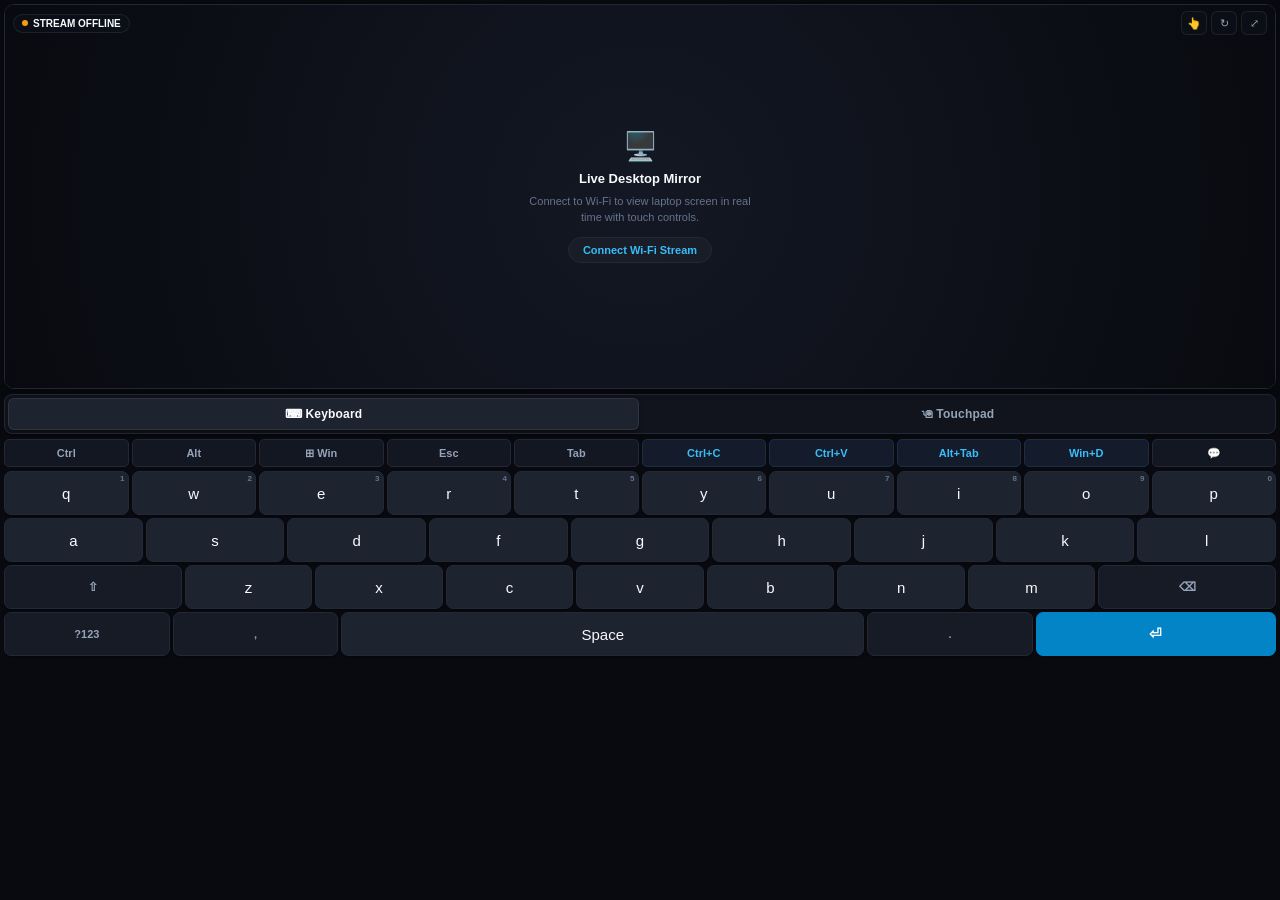
==== commit 39a8adaa: "feat(ui): portrait split-view with live desktop screen mirror, Gboard-style hybrid keyboard, and pre" ====
--- a/android/app/src/main/assets/keyboard/index.html
+++ b/android/app/src/main/assets/keyboard/index.html
@@ -3,23 +3,26 @@
 <head>
   <meta charset="UTF-8">
   <meta name="viewport" content="width=device-width, initial-scale=1.0, maximum-scale=1.0, user-scalable=no">
-  <title>ConKey - Precision Controller</title>
-  <link rel="stylesheet" href="simple-keyboard.css">
+  <title>ConKey Pro Controller</title>
   <style>
     :root {
-      --bg-canvas: #0c0e12;
-      --surface-1: #14171f;
-      --surface-2: #1c202a;
-      --surface-active: #272c3a;
-      --border-subtle: #262b37;
-      --border-bold: #384052;
-      --border-deep: #0a0c10;
-      --text-main: #f0f3f8;
-      --text-muted: #8b95a8;
-      --accent-blue: #2563eb;
-      --accent-blue-active: #1d4ed8;
+      --bg: #090a0f;
+      --surface-1: #11141c;
+      --surface-2: #181d28;
+      --surface-key: #1e2330;
+      --surface-key-active: #2b3346;
+      --surface-toolbar: #131722;
+      --border-subtle: #222838;
+      --border-focus: #38bdf8;
+      --text-main: #f8fafc;
+      --text-dim: #94a3b8;
+      --text-muted: #64748b;
+      --accent-blue: #0284c7;
+      --accent-sky: #38bdf8;
       --accent-amber: #f59e0b;
       --accent-emerald: #10b981;
+      --radius-key: 7px;
+      --radius-panel: 10px;
     }
 
     * {
@@ -29,14 +32,14 @@
       touch-action: manipulation;
       margin: 0;
       padding: 0;
-      font-family: -apple-system, BlinkMacSystemFont, "Segoe UI", Roboto, "Helvetica Neue", sans-serif;
+      font-family: -apple-system, BlinkMacSystemFont, "Segoe UI", Roboto, "Inter", Helvetica, Arial, sans-serif;
     }
 
     html, body {
       width: 100%;
       height: 100%;
       overflow: hidden;
-      background-color: var(--bg-canvas);
+      background-color: var(--bg);
       color: var(--text-main);
     }
 
@@ -44,261 +47,368 @@
       display: flex;
       flex-direction: column;
       padding: 4px;
+      gap: 5px;
+    }
+
+    /* =========================================================================
+       TOP HALF: LIVE DESKTOP SCREEN VIEWFINDER
+       ========================================================================= */
+    .screen-panel {
+      flex: 1.05;
+      min-height: 140px;
+      background: #000000;
+      border: 1px solid var(--border-subtle);
+      border-radius: var(--radius-panel);
+      position: relative;
+      overflow: hidden;
+      display: flex;
+      flex-direction: column;
+      box-shadow: inset 0 0 12px rgba(0, 0, 0, 0.8), 0 2px 8px rgba(0, 0, 0, 0.4);
+      transition: flex 0.25s cubic-bezier(0.4, 0, 0.2, 1);
+    }
+
+    .screen-panel.collapsed {
+      flex: 0 0 34px !important;
+      min-height: 34px !important;
+    }
+
+    .screen-panel.maximized {
+      flex: 3 !important;
+    }
+
+    /* Screen Image Viewport */
+    .screen-viewport {
+      flex: 1;
+      width: 100%;
+      height: 100%;
+      position: relative;
+      display: flex;
+      align-items: center;
+      justify-content: center;
+      background: radial-gradient(circle at center, #111520 0%, #000000 100%);
+      cursor: crosshair;
+    }
+
+    .screen-img {
+      max-width: 100%;
+      max-height: 100%;
+      object-fit: contain;
+      display: block;
+      image-rendering: -webkit-optimize-contrast;
+      transition: opacity 0.2s ease;
+    }
+
+    /* Offline Ambient HUD */
+    .screen-placeholder {
+      position: absolute;
+      inset: 0;
+      display: flex;
+      flex-direction: column;
+      align-items: center;
+      justify-content: center;
+      gap: 8px;
+      color: var(--text-dim);
+      padding: 12px;
+      text-align: center;
+      background: radial-gradient(circle at center, #141824 0%, #080a0f 100%);
+    }
+
+    .screen-placeholder-icon {
+      font-size: 28px;
+      opacity: 0.8;
+    }
+
+    .screen-placeholder-title {
+      font-size: 13px;
+      font-weight: 600;
+      color: var(--text-main);
+    }
+
+    .screen-placeholder-sub {
+      font-size: 11px;
+      color: var(--text-muted);
+      max-width: 240px;
+      line-height: 1.4;
+    }
+
+    .hud-btn {
+      margin-top: 4px;
+      background: var(--surface-2);
+      color: var(--accent-sky);
+      border: 1px solid var(--border-subtle);
+      border-radius: 14px;
+      padding: 6px 14px;
+      font-size: 11px;
+      font-weight: 600;
+      cursor: pointer;
+    }
+
+    /* Screen Top Inset Overlay Bar */
+    .screen-overlay-bar {
+      position: absolute;
+      top: 6px;
+      left: 8px;
+      right: 8px;
+      display: flex;
+      align-items: center;
+      justify-content: space-between;
+      z-index: 10;
+      pointer-events: none;
+    }
+
+    .screen-badge {
+      pointer-events: auto;
+      background: rgba(13, 16, 24, 0.75);
+      backdrop-filter: blur(8px);
+      -webkit-backdrop-filter: blur(8px);
+      border: 1px solid rgba(255, 255, 255, 0.08);
+      border-radius: 12px;
+      padding: 3px 8px;
+      font-size: 10px;
+      font-weight: 700;
+      color: var(--text-main);
+      display: flex;
+      align-items: center;
+      gap: 5px;
+    }
+
+    .badge-dot {
+      width: 6px;
+      height: 6px;
+      border-radius: 50%;
+      background: var(--accent-emerald);
+      box-shadow: 0 0 6px var(--accent-emerald);
+    }
+
+    .screen-controls {
+      pointer-events: auto;
+      display: flex;
       gap: 4px;
     }
 
-    /* Tactile Mode Deck Tabs */
-    .deck-nav {
-      display: flex;
-      gap: 4px;
+    .screen-ctrl-btn {
+      background: rgba(13, 16, 24, 0.75);
+      backdrop-filter: blur(8px);
+      border: 1px solid rgba(255, 255, 255, 0.08);
+      border-radius: 6px;
+      width: 26px;
+      height: 24px;
+      color: var(--text-dim);
+      font-size: 11px;
+      display: flex;
+      align-items: center;
+      justify-content: center;
+      cursor: pointer;
+      transition: all 0.1s ease;
+    }
+
+    .screen-ctrl-btn:active {
+      background: var(--accent-blue);
+      color: #fff;
+    }
+
+    /* =========================================================================
+       MINIMAL SEGMENTED CONTROLLER SWITCHER (Navigation)
+       ========================================================================= */
+    .controller-nav {
+      display: flex;
       background: var(--surface-1);
-      border: 1.5px solid var(--border-subtle);
+      border: 1px solid var(--border-subtle);
       border-radius: 8px;
       padding: 3px;
       flex-shrink: 0;
-    }
-
-    .deck-tab {
+      gap: 4px;
+      box-shadow: 0 2px 6px rgba(0, 0, 0, 0.25);
+    }
+
+    .nav-segment {
       flex: 1;
       height: 32px;
       background: transparent;
-      color: var(--text-muted);
+      color: var(--text-dim);
       border: none;
       border-radius: 6px;
-      font-size: 11px;
+      font-size: 12px;
       font-weight: 700;
-      letter-spacing: 0.3px;
+      letter-spacing: 0.2px;
       cursor: pointer;
       display: flex;
       align-items: center;
       justify-content: center;
-      gap: 4px;
-      transition: all 0.12s cubic-bezier(0.4, 0, 0.2, 1);
-    }
-
-    .deck-tab.active {
-      background: var(--surface-2);
+      gap: 6px;
+      transition: all 0.15s cubic-bezier(0.4, 0, 0.2, 1);
+    }
+
+    .nav-segment.active {
+      background: var(--surface-key);
       color: var(--text-main);
-      border: 1px solid var(--border-bold);
-      box-shadow: 0 1px 3px rgba(0, 0, 0, 0.4);
-    }
-
-    .deck-tab:active {
-      transform: scale(0.97);
-    }
-
-    /* Container for Decks */
-    .decks-container {
-      flex: 1;
+      border: 1px solid rgba(255, 255, 255, 0.08);
+      box-shadow: 0 2px 4px rgba(0, 0, 0, 0.4);
+    }
+
+    /* =========================================================================
+       BOTTOM HALF: CONTROLLER AREA (KEYBOARD & TOUCHPAD)
+       ========================================================================= */
+    .controller-stage {
+      flex: 1.25;
       position: relative;
       overflow: hidden;
       display: flex;
       flex-direction: column;
     }
 
-    .deck-pane {
+    .deck-panel {
       display: none;
       width: 100%;
       height: 100%;
       flex-direction: column;
     }
 
-    .deck-pane.active {
-      display: flex;
-    }
-
-    /* DECK 1: KEYBOARD DECK */
-    .hotkey-bar {
-      display: flex;
-      gap: 4px;
+    .deck-panel.active {
+      display: flex;
+    }
+
+    /* =========================================================================
+       OPTION 1: GBOARD-STYLE PC HYBRID KEYBOARD
+       ========================================================================= */
+    .keyboard-wrapper {
+      flex: 1;
+      display: flex;
+      flex-direction: column;
+      gap: 3px;
+      justify-content: space-between;
+    }
+
+    /* PC Utility Toolbar Row (Esc, Modifiers, Shortcuts) */
+    .pc-toolbar {
+      display: flex;
+      gap: 3px;
       overflow-x: auto;
-      padding-bottom: 3px;
       scrollbar-width: none;
       flex-shrink: 0;
-    }
-    .hotkey-bar::-webkit-scrollbar { display: none; }
-
-    .hotkey-chip {
+      padding-bottom: 1px;
+    }
+    .pc-toolbar::-webkit-scrollbar { display: none; }
+
+    .tool-key {
       flex: 1;
-      min-width: 52px;
-      height: 32px;
-      background: var(--surface-1);
-      color: var(--text-main);
+      min-width: 44px;
+      height: 28px;
+      background: var(--surface-toolbar);
+      color: var(--text-dim);
       border: 1px solid var(--border-subtle);
-      border-bottom: 2.5px solid var(--border-deep);
-      border-radius: 6px;
+      border-radius: 5px;
+      font-size: 11px;
       font-weight: 700;
-      font-size: 11px;
       display: flex;
       align-items: center;
       justify-content: center;
       cursor: pointer;
+      position: relative;
+      transition: all 0.08s ease;
       white-space: nowrap;
-      transition: transform 0.05s, background 0.1s;
-    }
-
-    .hotkey-chip:active {
-      transform: translateY(2px);
-      border-bottom-width: 1px;
-      background: var(--accent-blue) !important;
-      color: #ffffff !important;
-    }
-
-    .hotkey-chip.accent {
-      background: #192b4d;
-      border-color: #2b4980;
-      color: #93c5fd;
-    }
-
-    /* Simple Keyboard Customization */
-    .simple-keyboard {
-      flex: 1;
-      display: flex;
-      flex-direction: column;
-      justify-content: space-evenly;
-      background-color: transparent !important;
-      padding: 0 !important;
-      max-width: 100%;
-    }
-
-    .hg-theme-default .hg-row {
-      margin-bottom: 3px !important;
-      display: flex;
-      gap: 3px;
-    }
-
-    .hg-theme-default .hg-button {
-      background: var(--surface-1) !important;
-      color: var(--text-main) !important;
-      border: 1px solid var(--border-subtle) !important;
-      border-bottom: 3px solid var(--border-deep) !important;
-      border-radius: 6px !important;
-      height: clamp(36px, 6.4vh, 46px) !important;
-      font-size: 13px !important;
-      font-weight: 600 !important;
-      display: flex !important;
-      align-items: center !important;
-      justify-content: center !important;
-      flex-grow: 1;
-      position: relative;
-      box-shadow: 0 1px 2px rgba(0,0,0,0.3) !important;
-      transition: transform 0.04s, background 0.06s;
-    }
-
-    .hg-theme-default .hg-button:active {
-      transform: translateY(2px) !important;
-      border-bottom: 1px solid var(--border-deep) !important;
-      background: var(--accent-blue) !important;
-      color: #ffffff !important;
-      border-color: var(--accent-blue) !important;
-    }
-
-    /* Active Modifiers (Ctrl, Alt, Shift, Win) */
-    .hg-button-modifier-active {
+    }
+
+    .tool-key:active {
+      transform: scale(0.95);
+      background: var(--surface-key-active);
+      color: var(--text-main);
+    }
+
+    .tool-key.armed {
       background: #2b2313 !important;
       color: #fbbf24 !important;
-      border-color: #f59e0b !important;
-      border-bottom-color: #78350f !important;
-      font-weight: 800 !important;
-    }
-
-    .hg-button-modifier-active::after {
+      border-color: var(--accent-amber) !important;
+    }
+
+    .tool-key.armed::after {
       content: "";
       position: absolute;
-      top: 3px;
-      right: 3px;
-      width: 5px;
-      height: 5px;
+      top: 2px;
+      right: 2px;
+      width: 4px;
+      height: 4px;
       border-radius: 50%;
-      background: #f59e0b;
-      box-shadow: 0 0 4px #f59e0b;
-    }
-
-    .hg-button-space { flex-grow: 4 !important; }
-    .hg-button-tab { max-width: 48px; font-size: 11px !important; }
-    .hg-button-lock { max-width: 48px; font-size: 11px !important; }
-    .hg-button-shift { max-width: 56px; font-size: 11px !important; }
-    .hg-button-enter {
-      max-width: 68px;
-      background: var(--accent-blue) !important;
-      border-color: #3b82f6 !important;
-      border-bottom-color: #1e3a8a !important;
-      font-size: 11px !important;
-      font-weight: 700 !important;
-    }
-    .hg-button-bksp { max-width: 48px; font-size: 13px !important; }
-    .hg-button-esc { max-width: 42px; font-size: 11px !important; }
-    .hg-button-control, .hg-button-alt, .hg-button-win { max-width: 44px; font-size: 11px !important; font-weight: 700; }
-
-    /* DECK 2: PRO HOTKEYS & F-KEYS */
-    .cards-deck {
+      background: var(--accent-amber);
+      box-shadow: 0 0 4px var(--accent-amber);
+    }
+
+    .tool-key.action-chip {
+      background: #141c2b;
+      color: var(--accent-sky);
+      border-color: #1e2c44;
+    }
+
+    /* Gboard-style Virtual Key Rows */
+    .key-row {
+      display: flex;
+      gap: 3px;
+      width: 100%;
       flex: 1;
-      overflow-y: auto;
-      display: flex;
-      flex-direction: column;
-      gap: 6px;
-      padding-right: 2px;
-    }
-
-    .action-card {
-      background: var(--surface-1);
-      border: 1.5px solid var(--border-subtle);
-      border-radius: 8px;
-      padding: 7px;
-    }
-
-    .card-header-label {
-      font-size: 10px;
-      font-weight: 800;
-      color: var(--text-muted);
-      text-transform: uppercase;
-      letter-spacing: 0.6px;
-      margin-bottom: 6px;
-    }
-
-    .btn-matrix-4 {
-      display: grid;
-      grid-template-columns: repeat(4, 1fr);
-      gap: 4px;
-    }
-
-    .btn-matrix-6 {
-      display: grid;
-      grid-template-columns: repeat(6, 1fr);
-      gap: 4px;
-    }
-
-    .tactile-btn {
-      height: 38px;
-      background: var(--surface-2);
+      max-height: 44px;
+    }
+
+    .key {
+      flex: 1;
+      background: var(--surface-key);
       color: var(--text-main);
       border: 1px solid var(--border-subtle);
-      border-bottom: 2.5px solid var(--border-deep);
-      border-radius: 6px;
-      font-size: 11px;
-      font-weight: 600;
-      cursor: pointer;
-      display: flex;
+      border-radius: var(--radius-key);
+      font-size: 15px;
+      font-weight: 500;
+      display: flex;
+      flex-direction: column;
       align-items: center;
       justify-content: center;
-      transition: transform 0.05s, background 0.08s;
-    }
-
-    .tactile-btn:active {
-      transform: translateY(2px);
-      border-bottom-width: 1px;
+      cursor: pointer;
+      box-shadow: 0 1.5px 2px rgba(0, 0, 0, 0.35);
+      transition: transform 0.04s, background-color 0.05s;
+      position: relative;
+    }
+
+    .key:active {
+      transform: scale(0.94);
+      background-color: var(--surface-key-active);
+      border-color: var(--accent-sky);
+    }
+
+    .key .hint {
+      position: absolute;
+      top: 2px;
+      right: 3px;
+      font-size: 8px;
+      font-weight: 700;
+      color: var(--text-muted);
+    }
+
+    .key-special {
+      background: #171b25;
+      color: var(--text-dim);
+      font-size: 12px;
+      font-weight: 700;
+    }
+
+    .key-accent {
       background: var(--accent-blue);
       color: #ffffff;
-    }
-
-    .tactile-btn.accent {
-      background: #192b4d;
-      border-color: #2b4980;
-      color: #93c5fd;
-    }
-
-    /* DECK 3: TOUCHPAD & MOUSE */
-    .touchpad-box {
+      border-color: #0284c7;
+      font-weight: 700;
+    }
+
+    .key-accent:active {
+      background: #0369a1 !important;
+    }
+
+    .key-space { flex: 3.5; }
+    .key-enter { flex: 1.6; }
+    .key-shift { flex: 1.4; }
+    .key-bksp { flex: 1.4; }
+    .key-mod { flex: 1.1; font-size: 11px; }
+
+    /* =========================================================================
+       OPTION 2: EXPANSIVE PRECISION TOUCHPAD
+       ========================================================================= */
+    .touchpad-deck {
       flex: 1;
       display: flex;
       flex-direction: column;
@@ -313,409 +423,530 @@
       min-height: 140px;
     }
 
-    .touch-surface {
+    .glide-canvas {
       flex: 1;
       background: var(--surface-1);
       background-image: radial-gradient(var(--border-subtle) 1.2px, transparent 1.2px);
       background-size: 18px 18px;
-      border: 1.5px dashed var(--border-bold);
-      border-radius: 8px;
+      border: 1px solid var(--border-subtle);
+      border-radius: var(--radius-panel);
       display: flex;
       flex-direction: column;
       align-items: center;
       justify-content: center;
-      color: var(--text-muted);
+      color: var(--text-dim);
       font-size: 12px;
       font-weight: 600;
       touch-action: none;
       position: relative;
-    }
-
-    .touch-surface:active {
-      border-color: var(--accent-blue);
-      background-color: #12161f;
-    }
-
-    .scroll-strip {
-      width: 44px;
+      box-shadow: inset 0 1px 4px rgba(0,0,0,0.4);
+    }
+
+    .glide-canvas:active {
+      border-color: var(--accent-sky);
+      background-color: #121622;
+    }
+
+    .scroll-rail {
+      width: 42px;
       background: var(--surface-1);
-      border: 1.5px solid var(--border-subtle);
-      border-radius: 8px;
+      border: 1px solid var(--border-subtle);
+      border-radius: var(--radius-panel);
       display: flex;
       flex-direction: column;
       align-items: center;
       justify-content: center;
       color: var(--text-muted);
       font-size: 10px;
-      font-weight: 700;
-      line-height: 1.3;
+      font-weight: 800;
+      line-height: 1.4;
       touch-action: none;
     }
 
-    .scroll-strip:active {
-      background: #1e293b;
-      color: var(--accent-blue);
-    }
-
-    .mouse-actions-row {
-      display: flex;
-      gap: 6px;
-      height: 46px;
-    }
-
-    .mouse-action-btn {
-      flex: 1;
-      background: var(--surface-1);
+    .scroll-rail:active {
+      background: #1e2638;
+      color: var(--accent-sky);
+      border-color: var(--accent-sky);
+    }
+
+    .mouse-bar {
+      display: flex;
+      gap: 5px;
+      height: 44px;
+      flex-shrink: 0;
+    }
+
+    .mouse-btn {
+      background: var(--surface-key);
       color: var(--text-main);
       border: 1px solid var(--border-subtle);
-      border-bottom: 3px solid var(--border-deep);
+      border-radius: var(--radius-key);
+      font-size: 12px;
+      font-weight: 700;
+      cursor: pointer;
+      display: flex;
+      align-items: center;
+      justify-content: center;
+      box-shadow: 0 1.5px 2px rgba(0, 0, 0, 0.35);
+      transition: transform 0.04s, background-color 0.05s;
+    }
+
+    .mouse-btn:active {
+      transform: scale(0.96);
+      background-color: var(--accent-blue);
+      color: #ffffff;
+    }
+
+    .mouse-btn.left { flex: 2; }
+    .mouse-btn.mid { flex: 1; font-size: 11px; }
+    .mouse-btn.right { flex: 1.5; }
+
+    /* Direct Typing Modal Bar (Optional Slide-Down) */
+    .typing-bar {
+      display: none;
+      gap: 4px;
+      background: var(--surface-toolbar);
+      border: 1px solid var(--border-subtle);
+      border-radius: 8px;
+      padding: 4px 6px;
+      margin-bottom: 2px;
+    }
+
+    .typing-input {
+      flex: 1;
+      height: 32px;
+      background: var(--surface-1);
+      border: 1px solid var(--border-subtle);
+      border-radius: 6px;
+      padding: 0 8px;
+      color: var(--text-main);
+      font-size: 13px;
+      outline: none;
+    }
+
+    .typing-input:focus {
+      border-color: var(--accent-sky);
+    }
+
+    .typing-send-btn {
+      height: 32px;
+      padding: 0 12px;
+      background: var(--accent-blue);
+      color: #fff;
+      border: none;
       border-radius: 6px;
       font-size: 12px;
       font-weight: 700;
       cursor: pointer;
     }
-
-    .mouse-action-btn:active {
-      transform: translateY(2px);
-      border-bottom-width: 1px;
-      background: var(--accent-blue);
-      color: #ffffff;
-    }
-
-    /* DECK 4: NUMPAD */
-    .numpad-matrix {
-      flex: 1;
-      display: grid;
-      grid-template-columns: repeat(4, 1fr);
-      gap: 5px;
-      max-height: 340px;
-      margin: auto 0;
-    }
-
-    .num-key {
-      height: 52px;
-      background: var(--surface-1);
-      color: var(--text-main);
-      border: 1px solid var(--border-subtle);
-      border-bottom: 3px solid var(--border-deep);
-      border-radius: 6px;
-      font-size: 18px;
-      font-weight: 700;
-      cursor: pointer;
-      display: flex;
-      align-items: center;
-      justify-content: center;
-    }
-
-    .num-key:active {
-      transform: translateY(2px);
-      border-bottom-width: 1px;
-      background: var(--accent-blue);
-      color: #ffffff;
-    }
-
-    .num-key.accent {
-      background: var(--accent-blue);
-      border-color: #3b82f6;
-      border-bottom-color: #1e3a8a;
-      color: #ffffff;
-    }
-
-    #errorBanner {
-      display: none;
-      background: #7f1d1d;
-      color: #fecaca;
-      padding: 6px;
-      font-size: 11px;
-      border-radius: 4px;
-      margin-bottom: 4px;
-      word-break: break-all;
-    }
   </style>
 </head>
 <body>
 
-  <div id="errorBanner"></div>
-
-  <!-- Mode Deck Switcher Tabs -->
-  <div class="deck-nav">
-    <button class="deck-tab active" onclick="switchDeck('keyboard')">⌨ Keyboard</button>
-    <button class="deck-tab" onclick="switchDeck('hotkeys')">⚡ Hotkeys &amp; F-Keys</button>
-    <button class="deck-tab" onclick="switchDeck('touchpad')">🖲 Touchpad</button>
-    <button class="deck-tab" onclick="switchDeck('numpad')">🔢 Numpad</button>
+  <!-- =========================================================================
+       TOP HALF: LIVE DESKTOP SCREEN VIEWFINDER
+       ========================================================================= -->
+  <div id="screenPanel" class="screen-panel">
+    <!-- Screen Inset Overlay Badge & Controls -->
+    <div class="screen-overlay-bar">
+      <div class="screen-badge">
+        <span class="badge-dot" id="liveDot"></span>
+        <span id="screenStatusText">LIVE SCREEN</span>
+      </div>
+      <div class="screen-controls">
+        <button class="screen-ctrl-btn" id="btnTouchMode" title="Direct Touch Click" onclick="toggleDirectTouch()">👆</button>
+        <button class="screen-ctrl-btn" id="btnRefreshStream" title="Reconnect Screen Stream" onclick="refreshScreenStream()">↻</button>
+        <button class="screen-ctrl-btn" id="btnResizeScreen" title="Expand / Collapse View" onclick="toggleScreenSize()">⤢</button>
+      </div>
+    </div>
+
+    <!-- Active Screen Stream Viewport -->
+    <div id="screenViewport" class="screen-viewport">
+      <img id="screenImg" class="screen-img" src="" alt="Desktop Screen Stream" style="display: none;" />
+
+      <!-- Ambient Offline Placeholder -->
+      <div id="screenPlaceholder" class="screen-placeholder">
+        <div class="screen-placeholder-icon">🖥️</div>
+        <div class="screen-placeholder-title">Live Desktop Mirror</div>
+        <div class="screen-placeholder-sub">Connect to Wi-Fi to view laptop screen in real time with touch controls.</div>
+        <button class="hud-btn" onclick="openPairingHub()">Connect Wi-Fi Stream</button>
+      </div>
+    </div>
   </div>
 
-  <div class="decks-container">
-
-    <!-- DECK 1: FULL PC KEYBOARD -->
-    <div id="deck-keyboard" class="deck-pane active">
-      <!-- One-Tap Hotkeys Chip Bar -->
-      <div class="hotkey-bar">
-        <button class="hotkey-chip accent" onclick="triggerCombo(['CTRL'], 'C')">Ctrl+C</button>
-        <button class="hotkey-chip accent" onclick="triggerCombo(['CTRL'], 'V')">Ctrl+V</button>
-        <button class="hotkey-chip" onclick="triggerCombo(['CTRL'], 'X')">Ctrl+X</button>
-        <button class="hotkey-chip" onclick="triggerCombo(['CTRL'], 'Z')">Ctrl+Z</button>
-        <button class="hotkey-chip" onclick="triggerCombo(['CTRL'], 'A')">Ctrl+A</button>
-        <button class="hotkey-chip" onclick="triggerCombo(['CTRL'], 'S')">Ctrl+S</button>
-        <button class="hotkey-chip accent" onclick="triggerCombo(['ALT'], 'TAB')">Alt+Tab</button>
-        <button class="hotkey-chip" onclick="triggerCombo(['WIN'], 'D')">Win+D</button>
-        <button class="hotkey-chip" onclick="triggerCombo(['CTRL', 'SHIFT'], 'ESCAPE')">TaskMgr</button>
-      </div>
-
-      <!-- The Official Virtual Keyboard -->
-      <div class="simple-keyboard"></div>
-    </div>
-
-    <!-- DECK 2: PRO HOTKEYS & F-KEYS DECK -->
-    <div id="deck-hotkeys" class="deck-pane">
-      <div class="cards-deck">
-        <div class="action-card">
-          <div class="card-header-label">Clipboard &amp; Document Editing</div>
-          <div class="btn-matrix-4">
-            <button class="tactile-btn accent" onclick="triggerCombo(['CTRL'], 'C')">Ctrl+C Copy</button>
-            <button class="tactile-btn accent" onclick="triggerCombo(['CTRL'], 'V')">Ctrl+V Paste</button>
-            <button class="tactile-btn" onclick="triggerCombo(['CTRL'], 'X')">Ctrl+X Cut</button>
-            <button class="tactile-btn" onclick="triggerCombo(['CTRL'], 'Z')">Ctrl+Z Undo</button>
-            <button class="tactile-btn" onclick="triggerCombo(['CTRL'], 'Y')">Ctrl+Y Redo</button>
-            <button class="tactile-btn" onclick="triggerCombo(['CTRL'], 'A')">Ctrl+A All</button>
-            <button class="tactile-btn" onclick="triggerCombo(['CTRL'], 'S')">Ctrl+S Save</button>
-            <button class="tactile-btn" onclick="triggerCombo(['CTRL'], 'F')">Ctrl+F Find</button>
+  <!-- Direct Typing Bar (Toggled from keyboard toolbar) -->
+  <div id="typingBar" class="typing-bar">
+    <input type="text" id="directTextInput" class="typing-input" placeholder="Type or dictate using phone keyboard..." />
+    <button class="typing-send-btn" onclick="sendDirectText()">Send</button>
+  </div>
+
+  <!-- =========================================================================
+       MINIMAL SEGMENTED CONTROLLER SWITCHER (Navigation)
+       ========================================================================= -->
+  <div class="controller-nav">
+    <button id="navKey" class="nav-segment active" onclick="switchController('keyboard')">
+      <span>⌨ Keyboard</span>
+    </button>
+    <button id="navTouch" class="nav-segment" onclick="switchController('touchpad')">
+      <span>🖲 Touchpad</span>
+    </button>
+  </div>
+
+  <!-- =========================================================================
+       BOTTOM HALF: CONTROLLER AREA
+       ========================================================================= -->
+  <div class="controller-stage">
+
+    <!-- DECK 1: GBOARD-STYLE PC HYBRID KEYBOARD -->
+    <div id="deckKeyboard" class="deck-panel active">
+      <div class="keyboard-wrapper">
+        
+        <!-- PC Utility Toolbar Row (Essential PC Modifiers & Shortcuts) -->
+        <div class="pc-toolbar">
+          <button class="tool-key" id="modCtrl" onclick="toggleModifier('CTRL')">Ctrl</button>
+          <button class="tool-key" id="modAlt" onclick="toggleModifier('ALT')">Alt</button>
+          <button class="tool-key" id="modWin" onclick="toggleModifier('WIN')">⊞ Win</button>
+          <button class="tool-key" onclick="triggerKey('ESCAPE')">Esc</button>
+          <button class="tool-key" onclick="triggerKey('TAB')">Tab</button>
+          <button class="tool-key action-chip" onclick="triggerCombo(['CTRL'], 'C')">Ctrl+C</button>
+          <button class="tool-key action-chip" onclick="triggerCombo(['CTRL'], 'V')">Ctrl+V</button>
+          <button class="tool-key action-chip" onclick="triggerCombo(['ALT'], 'TAB')">Alt+Tab</button>
+          <button class="tool-key action-chip" onclick="triggerCombo(['WIN'], 'D')">Win+D</button>
+          <button class="tool-key" onclick="toggleTypingBar()">💬</button>
+        </div>
+
+        <!-- ALPHA KEYBOARD VIEW (DEFAULT) -->
+        <div id="layoutAlpha" style="display: flex; flex-direction: column; gap: 3px; flex: 1;">
+          <!-- Row 1 -->
+          <div class="key-row">
+            <button class="key" onclick="handleAlphaKey('q', 'Q')"><span class="hint">1</span>q</button>
+            <button class="key" onclick="handleAlphaKey('w', 'W')"><span class="hint">2</span>w</button>
+            <button class="key" onclick="handleAlphaKey('e', 'E')"><span class="hint">3</span>e</button>
+            <button class="key" onclick="handleAlphaKey('r', 'R')"><span class="hint">4</span>r</button>
+            <button class="key" onclick="handleAlphaKey('t', 'T')"><span class="hint">5</span>t</button>
+            <button class="key" onclick="handleAlphaKey('y', 'Y')"><span class="hint">6</span>y</button>
+            <button class="key" onclick="handleAlphaKey('u', 'U')"><span class="hint">7</span>u</button>
+            <button class="key" onclick="handleAlphaKey('i', 'I')"><span class="hint">8</span>i</button>
+            <button class="key" onclick="handleAlphaKey('o', 'O')"><span class="hint">9</span>o</button>
+            <button class="key" onclick="handleAlphaKey('p', 'P')"><span class="hint">0</span>p</button>
+          </div>
+
+          <!-- Row 2 -->
+          <div class="key-row">
+            <button class="key" onclick="handleAlphaKey('a', 'A')">a</button>
+            <button class="key" onclick="handleAlphaKey('s', 'S')">s</button>
+            <button class="key" onclick="handleAlphaKey('d', 'D')">d</button>
+            <button class="key" onclick="handleAlphaKey('f', 'F')">f</button>
+            <button class="key" onclick="handleAlphaKey('g', 'G')">g</button>
+            <button class="key" onclick="handleAlphaKey('h', 'H')">h</button>
+            <button class="key" onclick="handleAlphaKey('j', 'J')">j</button>
+            <button class="key" onclick="handleAlphaKey('k', 'K')">k</button>
+            <button class="key" onclick="handleAlphaKey('l', 'L')">l</button>
+          </div>
+
+          <!-- Row 3 -->
+          <div class="key-row">
+            <button class="key key-special key-shift" id="btnShift" onclick="toggleShift()">⇧</button>
+            <button class="key" onclick="handleAlphaKey('z', 'Z')">z</button>
+            <button class="key" onclick="handleAlphaKey('x', 'X')">x</button>
+            <button class="key" onclick="handleAlphaKey('c', 'C')">c</button>
+            <button class="key" onclick="handleAlphaKey('v', 'V')">v</button>
+            <button class="key" onclick="handleAlphaKey('b', 'B')">b</button>
+            <button class="key" onclick="handleAlphaKey('n', 'N')">n</button>
+            <button class="key" onclick="handleAlphaKey('m', 'M')">m</button>
+            <button class="key key-special key-bksp" onclick="triggerKey('BACKSPACE')">⌫</button>
+          </div>
+
+          <!-- Row 4 -->
+          <div class="key-row">
+            <button class="key key-special key-mod" onclick="switchKeyboardMode('symbols')">?123</button>
+            <button class="key key-special key-mod" onclick="triggerKey(',')">,</button>
+            <button class="key key-space" onclick="triggerKey('SPACE')">Space</button>
+            <button class="key key-special key-mod" onclick="triggerKey('.')">.</button>
+            <button class="key key-accent key-enter" onclick="triggerKey('ENTER')">⏎</button>
           </div>
         </div>
 
-        <div class="action-card">
-          <div class="card-header-label">Windows &amp; Workspace Management</div>
-          <div class="btn-matrix-4">
-            <button class="tactile-btn accent" onclick="triggerCombo(['ALT'], 'TAB')">Alt+Tab Switch</button>
-            <button class="tactile-btn" onclick="triggerCombo(['WIN'], 'D')">Win+D Desktop</button>
-            <button class="tactile-btn" onclick="triggerCombo(['WIN'], 'E')">Win+E Files</button>
-            <button class="tactile-btn" onclick="triggerCombo(['WIN'], 'L')">Win+L Lock</button>
-            <button class="tactile-btn" onclick="triggerCombo(['WIN'], 'R')">Win+R Run</button>
-            <button class="tactile-btn" onclick="triggerCombo(['CTRL', 'SHIFT'], 'ESCAPE')">Task Manager</button>
-            <button class="tactile-btn" onclick="triggerCombo(['ALT'], 'F4')">Alt+F4 Close</button>
-            <button class="tactile-btn" onclick="triggerKey('WIN')">⊞ Win Start</button>
+        <!-- NUMBERS & SYMBOLS VIEW (?123) -->
+        <div id="layoutSymbols" style="display: none; flex-direction: column; gap: 3px; flex: 1;">
+          <!-- Number Row -->
+          <div class="key-row">
+            <button class="key" onclick="triggerKey('1')">1</button>
+            <button class="key" onclick="triggerKey('2')">2</button>
+            <button class="key" onclick="triggerKey('3')">3</button>
+            <button class="key" onclick="triggerKey('4')">4</button>
+            <button class="key" onclick="triggerKey('5')">5</button>
+            <button class="key" onclick="triggerKey('6')">6</button>
+            <button class="key" onclick="triggerKey('7')">7</button>
+            <button class="key" onclick="triggerKey('8')">8</button>
+            <button class="key" onclick="triggerKey('9')">9</button>
+            <button class="key" onclick="triggerKey('0')">0</button>
+          </div>
+
+          <!-- Symbols Row 1 -->
+          <div class="key-row">
+            <button class="key" onclick="triggerKey('@')">@</button>
+            <button class="key" onclick="triggerKey('#')">#</button>
+            <button class="key" onclick="triggerKey('$')">$</button>
+            <button class="key" onclick="triggerKey('%')">%</button>
+            <button class="key" onclick="triggerKey('&')">&amp;</button>
+            <button class="key" onclick="triggerKey('-')">-</button>
+            <button class="key" onclick="triggerKey('+')">+</button>
+            <button class="key" onclick="triggerKey('(')">(</button>
+            <button class="key" onclick="triggerKey(')')">)</button>
+          </div>
+
+          <!-- Symbols Row 2 -->
+          <div class="key-row">
+            <button class="key key-special key-shift" onclick="triggerKey('DELETE')">Del</button>
+            <button class="key" onclick="triggerKey('*')">*</button>
+            <button class="key" onclick="triggerKey('\"')">"</button>
+            <button class="key" onclick="triggerKey('\'')">'</button>
+            <button class="key" onclick="triggerKey(':')">:</button>
+            <button class="key" onclick="triggerKey(';')">;</button>
+            <button class="key" onclick="triggerKey('!')">!</button>
+            <button class="key" onclick="triggerKey('?')">?</button>
+            <button class="key key-special key-bksp" onclick="triggerKey('BACKSPACE')">⌫</button>
+          </div>
+
+          <!-- Symbols Row 3 -->
+          <div class="key-row">
+            <button class="key key-special key-mod" onclick="switchKeyboardMode('alpha')">ABC</button>
+            <button class="key key-special key-mod" onclick="triggerKey('/')">/</button>
+            <button class="key key-space" onclick="triggerKey('SPACE')">Space</button>
+            <button class="key key-special key-mod" onclick="triggerKey('=')">=</button>
+            <button class="key key-accent key-enter" onclick="triggerKey('ENTER')">⏎</button>
           </div>
         </div>
 
-        <div class="action-card">
-          <div class="card-header-label">Function Keys (F1 - F12)</div>
-          <div class="btn-matrix-6">
-            <button class="tactile-btn" onclick="triggerKey('F1')">F1</button>
-            <button class="tactile-btn" onclick="triggerKey('F2')">F2</button>
-            <button class="tactile-btn" onclick="triggerKey('F3')">F3</button>
-            <button class="tactile-btn" onclick="triggerKey('F4')">F4</button>
-            <button class="tactile-btn accent" onclick="triggerKey('F5')">F5 ↻</button>
-            <button class="tactile-btn" onclick="triggerKey('F6')">F6</button>
-            <button class="tactile-btn" onclick="triggerKey('F7')">F7</button>
-            <button class="tactile-btn" onclick="triggerKey('F8')">F8</button>
-            <button class="tactile-btn" onclick="triggerKey('F9')">F9</button>
-            <button class="tactile-btn" onclick="triggerKey('F10')">F10</button>
-            <button class="tactile-btn accent" onclick="triggerKey('F11')">F11 ⛶</button>
-            <button class="tactile-btn" onclick="triggerKey('F12')">F12 ⚙</button>
+      </div>
+    </div>
+
+    <!-- DECK 2: EXPANSIVE PRECISION TOUCHPAD -->
+    <div id="deckTouchpad" class="deck-panel">
+      <div class="touchpad-deck">
+        <div class="touchpad-arena">
+          <div id="glideCanvas" class="glide-canvas">
+            <span>Glide Cursor</span>
+            <span style="font-size: 10px; color: var(--text-muted); margin-top: 4px;">Tap: Left Click • Two Fingers: Right Click</span>
+          </div>
+          <div id="scrollRail" class="scroll-rail">
+            <span>▲<br>S<br>C<br>R<br>O<br>L<br>L<br>▼</span>
           </div>
         </div>
-
-        <div class="action-card">
-          <div class="card-header-label">Navigation &amp; Editing Keys</div>
-          <div class="btn-matrix-4">
-            <button class="tactile-btn" onclick="triggerKey('HOME')">Home</button>
-            <button class="tactile-btn" onclick="triggerKey('END')">End</button>
-            <button class="tactile-btn" onclick="triggerKey('PAGEUP')">PgUp</button>
-            <button class="tactile-btn" onclick="triggerKey('PAGEDOWN')">PgDn</button>
-            <button class="tactile-btn" onclick="triggerKey('INSERT')">Insert</button>
-            <button class="tactile-btn" onclick="triggerKey('DELETE')">Delete</button>
-            <button class="tactile-btn" onclick="triggerKey('PRINTSCREEN')">PrtScn</button>
-            <button class="tactile-btn" onclick="triggerKey('ESCAPE')">Esc</button>
-          </div>
+        <div class="mouse-bar">
+          <button class="mouse-btn left" onclick="triggerMouseClick('left')">Left Click</button>
+          <button class="mouse-btn mid" onclick="triggerMouseClick('middle')">Middle</button>
+          <button class="mouse-btn right" onclick="triggerMouseClick('right')">Right Click</button>
         </div>
       </div>
     </div>
 
-    <!-- DECK 3: PRECISION TOUCHPAD -->
-    <div id="deck-touchpad" class="deck-pane">
-      <div class="touchpad-box">
-        <div class="touchpad-arena">
-          <div id="touchpadSurface" class="touch-surface">
-            <span>Slide to Move Pointer</span>
-            <span style="font-size: 10px; color: var(--text-muted); margin-top: 5px;">Tap: Left Click • Two Fingers: Right Click</span>
-          </div>
-          <div id="touchpadScroll" class="scroll-strip">
-            <span>▲<br>S<br>C<br>R<br>O<br>L<br>L<br>▼</span>
-          </div>
-        </div>
-        <div class="mouse-actions-row">
-          <button class="mouse-action-btn" onclick="triggerMouseClick('left')">Left Click</button>
-          <button class="mouse-action-btn" onclick="triggerMouseClick('double')">Double Click</button>
-          <button class="mouse-action-btn" onclick="triggerMouseClick('middle')">Middle</button>
-          <button class="mouse-action-btn" onclick="triggerMouseClick('right')">Right Click</button>
-        </div>
-      </div>
-    </div>
-
-    <!-- DECK 4: ACCOUNTING NUMPAD -->
-    <div id="deck-numpad" class="deck-pane">
-      <div class="numpad-matrix">
-        <button class="num-key" onclick="triggerKey('NUMLOCK')">Num</button>
-        <button class="num-key" onclick="triggerKey('/')">/</button>
-        <button class="num-key" onclick="triggerKey('*')">*</button>
-        <button class="num-key" onclick="triggerKey('-')">-</button>
-
-        <button class="num-key" onclick="triggerKey('7')">7</button>
-        <button class="num-key" onclick="triggerKey('8')">8</button>
-        <button class="num-key" onclick="triggerKey('9')">9</button>
-        <button class="num-key" onclick="triggerKey('+')">+</button>
-
-        <button class="num-key" onclick="triggerKey('4')">4</button>
-        <button class="num-key" onclick="triggerKey('5')">5</button>
-        <button class="num-key" onclick="triggerKey('6')">6</button>
-        <button class="num-key accent" style="grid-row: span 2;" onclick="triggerKey('ENTER')">⏎</button>
-
-        <button class="num-key" onclick="triggerKey('1')">1</button>
-        <button class="num-key" onclick="triggerKey('2')">2</button>
-        <button class="num-key" onclick="triggerKey('3')">3</button>
-
-        <button class="num-key" style="grid-column: span 2;" onclick="triggerKey('0')">0</button>
-        <button class="num-key" onclick="triggerKey('.')">.</button>
-        <button class="num-key" onclick="triggerKey('BACKSPACE')">⌫</button>
-      </div>
-    </div>
-
   </div>
 
-  <script src="simple-keyboard.js"></script>
   <script>
-    window.onerror = function(msg, url, line) {
-      const banner = document.getElementById('errorBanner');
-      if (banner) {
-        banner.style.display = 'block';
-        banner.innerText = 'JS Error: ' + msg + ' (L' + line + ')';
-      }
-      return false;
+    // =========================================================================
+    // STATE & INITIALIZATION
+    // =========================================================================
+    let isArmedCtrl = false;
+    let isArmedAlt = false;
+    let isArmedWin = false;
+    let isShiftActive = false;
+    let isDirectTouchClick = true;
+    let currentMode = "keyboard"; // "keyboard" | "touchpad"
+    let screenState = "normal";   // "normal" | "maximized" | "collapsed"
+
+    const screenImg = document.getElementById("screenImg");
+    const screenPlaceholder = document.getElementById("screenPlaceholder");
+    const liveDot = document.getElementById("liveDot");
+    const screenStatusText = document.getElementById("screenStatusText");
+    const screenPanel = document.getElementById("screenPanel");
+
+    // Initialize Stream
+    function initScreenStream() {
+      const host = (window.ConKeyBridge && window.ConKeyBridge.getHostIp()) || "10.60.12.147";
+      const isWifi = (window.ConKeyBridge && window.ConKeyBridge.isWifiConnected()) || false;
+      
+      if (isWifi) {
+        loadStream(host);
+      } else {
+        showScreenOffline();
+      }
+    }
+
+    function loadStream(host) {
+      screenImg.src = "http://" + host + ":8765/stream.mjpg?t=" + Date.now();
+      screenImg.onload = function() {
+        screenImg.style.display = "block";
+        screenPlaceholder.style.display = "none";
+        liveDot.style.background = "var(--accent-emerald)";
+        liveDot.style.boxShadow = "0 0 6px var(--accent-emerald)";
+        screenStatusText.innerText = "LIVE SCREEN";
+      };
+      screenImg.onerror = function() {
+        showScreenOffline();
+      };
+    }
+
+    function showScreenOffline() {
+      screenImg.style.display = "none";
+      screenPlaceholder.style.display = "flex";
+      liveDot.style.background = "#f59e0b";
+      liveDot.style.boxShadow = "none";
+      screenStatusText.innerText = "STREAM OFFLINE";
+    }
+
+    function refreshScreenStream() {
+      vibrate(10);
+      const host = (window.ConKeyBridge && window.ConKeyBridge.getHostIp()) || "10.60.12.147";
+      loadStream(host);
+    }
+
+    function openPairingHub() {
+      if (window.ConKeyBridge) {
+        window.ConKeyBridge.openConnectionMenu();
+      }
+    }
+
+    // Called from Android MainActivity when connection status changes
+    window.onConnectionStatusChanged = function(hidConnected, wifiConnected, host, name) {
+      if (wifiConnected) {
+        loadStream(host);
+      } else {
+        showScreenOffline();
+      }
     };
 
-    function switchDeck(deckName) {
-      document.querySelectorAll('.deck-tab').forEach(btn => btn.classList.remove('active'));
-      document.querySelectorAll('.deck-pane').forEach(d => d.classList.remove('active'));
-
-      const targetBtn = Array.from(document.querySelectorAll('.deck-tab')).find(b => b.innerText.toLowerCase().includes(deckName));
-      if (targetBtn) targetBtn.classList.add('active');
-
-      const targetDeck = document.getElementById('deck-' + deckName);
-      if (targetDeck) targetDeck.classList.add('active');
-
-      if (window.ConKeyBridge) window.ConKeyBridge.vibrate(10);
-    }
-
-    let isCtrl = false;
-    let isAlt = false;
-    let isShift = false;
-    let isWin = false;
-
-    const KeyboardClass = (window.SimpleKeyboard && window.SimpleKeyboard.default) 
-      ? window.SimpleKeyboard.default 
-      : (window.SimpleKeyboard || null);
-
-    const keyboard = new KeyboardClass({
-      useTouchEvents: true,
-      useMouseEvents: true,
-      preventMouseDownDefault: true,
-      layout: {
-        default: [
-          "{esc} 1 2 3 4 5 6 7 8 9 0 - = {bksp}",
-          "{tab} q w e r t y u i o p [ ] \\",
-          "{lock} a s d f g h j k l ; ' {enter}",
-          "{shift} z x c v b n m , . / {del}",
-          "{control} {win} {alt} {space} {alt} {left} {up} {down} {right}"
-        ],
-        shift: [
-          "{esc} ! @ # $ % ^ & * ( ) _ + {bksp}",
-          "{tab} Q W E R T Y U I O P { } |",
-          "{lock} A S D F G H J K L : \" {enter}",
-          "{shift} Z X C V B N M < > ? {del}",
-          "{control} {win} {alt} {space} {alt} {left} {up} {down} {right}"
-        ]
-      },
-      display: {
-        "{esc}": "Esc",
-        "{bksp}": "⌫",
-        "{enter}": "⏎ Enter",
-        "{tab}": "Tab",
-        "{lock}": "Caps",
-        "{shift}": "⇧ Shift",
-        "{control}": "Ctrl",
-        "{alt}": "Alt",
-        "{win}": "⊞",
-        "{space}": "Space",
-        "{del}": "Del",
-        "{left}": "◀",
-        "{up}": "▲",
-        "{down}": "▼",
-        "{right}": "▶"
-      },
-      onKeyPress: button => handleKeyPress(button)
-    });
-
-    function handleKeyPress(button) {
-      if (button === "{shift}") {
-        isShift = !isShift;
-        keyboard.setOptions({ layoutName: isShift ? "shift" : "default" });
-        updateModifierStyles();
-        return;
-      }
-      if (button === "{lock}") {
-        const current = keyboard.options.layoutName;
-        keyboard.setOptions({ layoutName: current === "default" ? "shift" : "default" });
-        return;
-      }
-      if (button === "{control}") {
-        isCtrl = !isCtrl;
-        updateModifierStyles();
-        return;
-      }
-      if (button === "{alt}") {
-        isAlt = !isAlt;
-        updateModifierStyles();
-        return;
-      }
-      if (button === "{win}") {
-        isWin = !isWin;
-        updateModifierStyles();
-        return;
-      }
-
-      const keyMap = {
-        "{esc}": "ESCAPE",
-        "{bksp}": "BACKSPACE",
-        "{enter}": "ENTER",
-        "{tab}": "TAB",
-        "{space}": "SPACE",
-        "{del}": "DELETE",
-        "{left}": "LEFT",
-        "{up}": "UP",
-        "{down}": "DOWN",
-        "{right}": "RIGHT"
-      };
-
-      const keyName = keyMap[button] || button;
+    // =========================================================================
+    // DIRECT TOUCH SCREEN INTERACTIONS
+    // =========================================================================
+    const screenViewport = document.getElementById("screenViewport");
+
+    screenViewport.addEventListener("touchstart", function(e) {
+      if (e.touches.length === 1 && screenImg.style.display !== "none") {
+        const rect = screenImg.getBoundingClientRect();
+        const touch = e.touches[0];
+
+        if (touch.clientX >= rect.left && touch.clientX <= rect.right &&
+            touch.clientY >= rect.top && touch.clientY <= rect.bottom) {
+          
+          const normX = (touch.clientX - rect.left) / rect.width;
+          const normY = (touch.clientY - rect.top) / rect.height;
+
+          if (window.ConKeyBridge) {
+            window.ConKeyBridge.sendMouseTouch(normX, normY, isDirectTouchClick);
+          }
+        }
+      }
+    }, { passive: false });
+
+    function toggleDirectTouch() {
+      isDirectTouchClick = !isDirectTouchClick;
+      vibrate(10);
+      const btn = document.getElementById("btnTouchMode");
+      btn.style.color = isDirectTouchClick ? "var(--accent-sky)" : "var(--text-muted)";
+    }
+
+    function toggleScreenSize() {
+      vibrate(10);
+      if (screenState === "normal") {
+        screenPanel.classList.add("collapsed");
+        screenState = "collapsed";
+      } else if (screenState === "collapsed") {
+        screenPanel.classList.remove("collapsed");
+        screenPanel.classList.add("maximized");
+        screenState = "maximized";
+      } else {
+        screenPanel.classList.remove("maximized");
+        screenState = "normal";
+      }
+    }
+
+    // =========================================================================
+    // NAVIGATION CONTROLLER SWITCHER
+    // =========================================================================
+    function switchController(mode) {
+      currentMode = mode;
+      vibrate(12);
+
+      document.getElementById("navKey").classList.toggle("active", mode === "keyboard");
+      document.getElementById("navTouch").classList.toggle("active", mode === "touchpad");
+
+      document.getElementById("deckKeyboard").classList.toggle("active", mode === "keyboard");
+      document.getElementById("deckTouchpad").classList.toggle("active", mode === "touchpad");
+    }
+
+    // =========================================================================
+    // KEYBOARD MODES & MODIFIERS
+    // =========================================================================
+    function switchKeyboardMode(mode) {
+      vibrate(10);
+      const alphaLayout = document.getElementById("layoutAlpha");
+      const symbolsLayout = document.getElementById("layoutSymbols");
+
+      if (mode === "symbols") {
+        alphaLayout.style.display = "none";
+        symbolsLayout.style.display = "flex";
+      } else {
+        symbolsLayout.style.display = "none";
+        alphaLayout.style.display = "flex";
+      }
+    }
+
+    function toggleShift() {
+      isShiftActive = !isShiftActive;
+      vibrate(12);
+      const btnShift = document.getElementById("btnShift");
+      btnShift.style.background = isShiftActive ? "var(--accent-blue)" : "";
+      btnShift.style.color = isShiftActive ? "#ffffff" : "";
+
+      // Update letters case
+      document.querySelectorAll("#layoutAlpha .key").forEach(k => {
+        const textNode = Array.from(k.childNodes).find(n => n.nodeType === Node.TEXT_NODE);
+        if (textNode) {
+          const char = textNode.nodeValue.trim();
+          if (char.length === 1 && /[a-zA-Z]/.test(char)) {
+            textNode.nodeValue = isShiftActive ? char.toUpperCase() : char.toLowerCase();
+          }
+        }
+      });
+    }
+
+    function toggleModifier(mod) {
+      vibrate(12);
+      if (mod === "CTRL") {
+        isArmedCtrl = !isArmedCtrl;
+        document.getElementById("modCtrl").classList.toggle("armed", isArmedCtrl);
+      } else if (mod === "ALT") {
+        isArmedAlt = !isArmedAlt;
+        document.getElementById("modAlt").classList.toggle("armed", isArmedAlt);
+      } else if (mod === "WIN") {
+        isArmedWin = !isArmedWin;
+        document.getElementById("modWin").classList.toggle("armed", isArmedWin);
+      }
+    }
+
+    function handleAlphaKey(lower, upper) {
+      const activeChar = isShiftActive ? upper : lower;
       const mods = [];
-      if (isCtrl) mods.push("CTRL");
-      if (isAlt) mods.push("ALT");
-      if (isWin) mods.push("WIN");
+      if (isArmedCtrl) mods.push("CTRL");
+      if (isArmedAlt) mods.push("ALT");
+      if (isArmedWin) mods.push("WIN");
 
       if (mods.length > 0) {
-        triggerCombo(mods, keyName.toUpperCase());
-        isCtrl = false;
-        isAlt = false;
-        isWin = false;
-        updateModifierStyles();
+        triggerCombo(mods, upper);
+        isArmedCtrl = false;
+        isArmedAlt = false;
+        isArmedWin = false;
+        document.getElementById("modCtrl").classList.remove("armed");
+        document.getElementById("modAlt").classList.remove("armed");
+        document.getElementById("modWin").classList.remove("armed");
       } else {
-        triggerKey(keyName);
-      }
-
-      if (isShift) {
-        isShift = false;
-        keyboard.setOptions({ layoutName: "default" });
-        updateModifierStyles();
+        triggerKey(activeChar);
+      }
+
+      if (isShiftActive) {
+        toggleShift();
       }
     }
 
@@ -737,20 +968,45 @@
       }
     }
 
-    function updateModifierStyles() {
-      const ctrlBtn = document.querySelector(".hg-button-control");
-      const altBtns = document.querySelectorAll(".hg-button-alt");
-      const shiftBtns = document.querySelectorAll(".hg-button-shift");
-      const winBtn = document.querySelector(".hg-button-win");
-
-      if (ctrlBtn) ctrlBtn.classList.toggle("hg-button-modifier-active", isCtrl);
-      altBtns.forEach(b => b.classList.toggle("hg-button-modifier-active", isAlt));
-      shiftBtns.forEach(b => b.classList.toggle("hg-button-modifier-active", isShift));
-      if (winBtn) winBtn.classList.toggle("hg-button-modifier-active", isWin);
-    }
-
-    // Touchpad Pointer Tracking
-    const pad = document.getElementById("touchpadSurface");
+    function toggleTypingBar() {
+      vibrate(10);
+      const bar = document.getElementById("typingBar");
+      const isVisible = bar.style.display === "flex";
+      bar.style.display = isVisible ? "none" : "flex";
+      if (!isVisible) {
+        document.getElementById("directTextInput").focus();
+      }
+    }
+
+    function sendDirectText() {
+      const input = document.getElementById("directTextInput");
+      const text = input.value;
+      if (text) {
+        vibrate(12);
+        if (window.ConKeyBridge) {
+          window.ConKeyBridge.sendText(text);
+        }
+        input.value = "";
+      }
+    }
+
+    document.getElementById("directTextInput").addEventListener("keydown", function(e) {
+      if (e.key === "Enter") {
+        sendDirectText();
+        triggerKey("ENTER");
+      }
+    });
+
+    function vibrate(ms) {
+      if (window.ConKeyBridge) {
+        window.ConKeyBridge.vibrate(ms);
+      }
+    }
+
+    // =========================================================================
+    // TOUCHPAD GLIDE PHYSICS & SCROLL
+    // =========================================================================
+    const pad = document.getElementById("glideCanvas");
     let touchStartX = 0, touchStartY = 0;
     let lastTouchX = 0, lastTouchY = 0;
     let touchStartTime = 0;
@@ -802,22 +1058,22 @@
       }
     });
 
-    // Vertical Scroll Strip
-    const scrollStrip = document.getElementById("touchpadScroll");
+    // Vertical Scroll Rail
+    const scrollRail = document.getElementById("scrollRail");
     let lastScrollY = 0;
 
-    scrollStrip.addEventListener("touchstart", (e) => {
+    scrollRail.addEventListener("touchstart", (e) => {
       if (e.touches.length > 0) {
         lastScrollY = e.touches[0].clientY;
       }
     }, { passive: false });
 
-    scrollStrip.addEventListener("touchmove", (e) => {
+    scrollRail.addEventListener("touchmove", (e) => {
       e.preventDefault();
       if (e.touches.length > 0) {
         const cy = e.touches[0].clientY;
         const delta = cy - lastScrollY;
-        if (Math.abs(delta) >= 12) {
+        if (Math.abs(delta) >= 10) {
           const dir = delta < 0 ? 1 : -1;
           if (window.ConKeyBridge) {
             window.ConKeyBridge.sendMouseScroll(dir);
@@ -826,6 +1082,11 @@
         }
       }
     }, { passive: false });
+
+    // Startup
+    window.addEventListener("DOMContentLoaded", () => {
+      initScreenStream();
+    });
   </script>
 </body>
 </html>
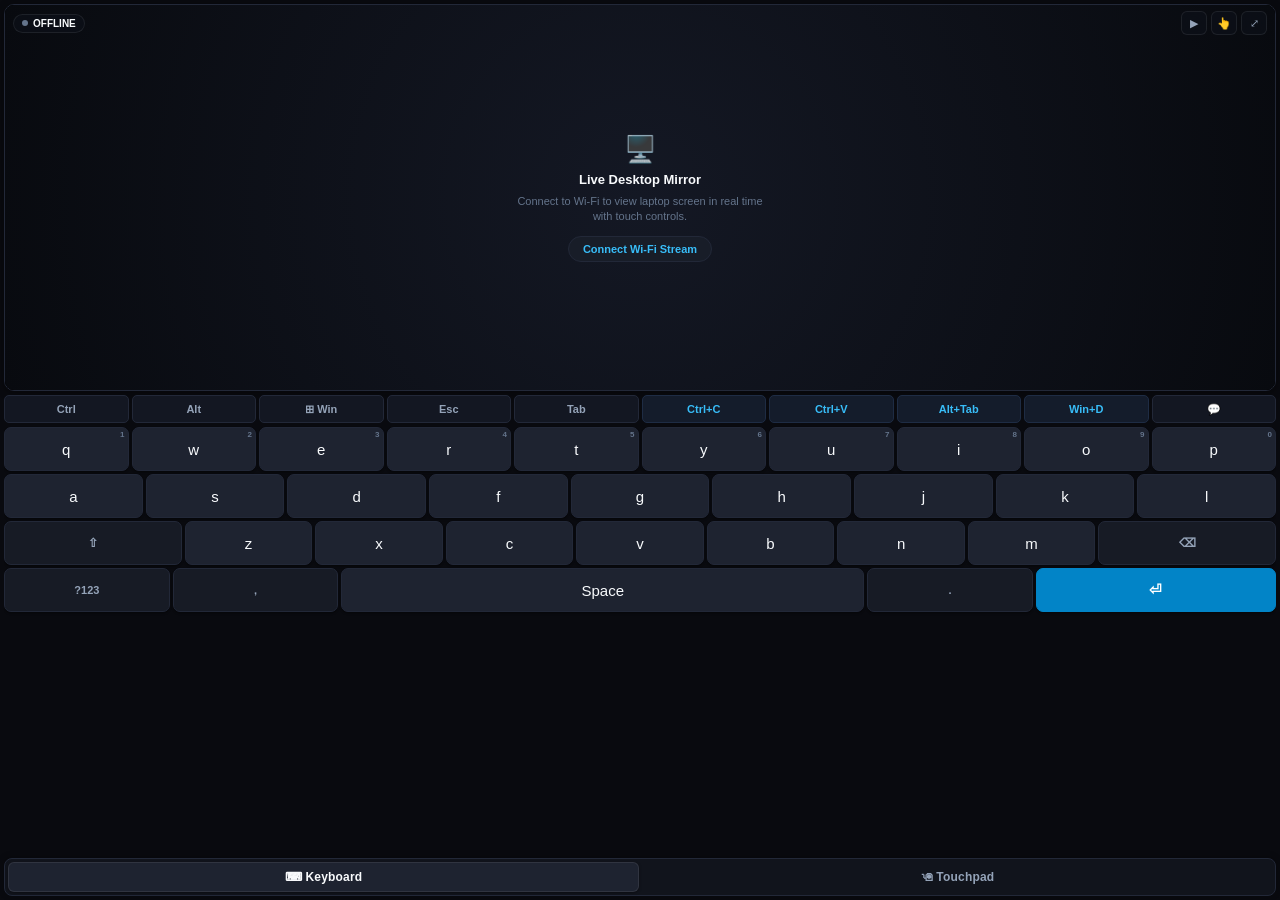
==== commit cfc28501: "feat(ui): bottom-docked switcher, horizontal swipe gesture, visible cursor overlay, one-thumb touchp" ====
--- a/android/app/src/main/assets/keyboard/index.html
+++ b/android/app/src/main/assets/keyboard/index.html
@@ -47,7 +47,7 @@
       display: flex;
       flex-direction: column;
       padding: 4px;
-      gap: 5px;
+      gap: 4px;
     }
 
     /* =========================================================================
@@ -64,12 +64,12 @@
       display: flex;
       flex-direction: column;
       box-shadow: inset 0 0 12px rgba(0, 0, 0, 0.8), 0 2px 8px rgba(0, 0, 0, 0.4);
-      transition: flex 0.25s cubic-bezier(0.4, 0, 0.2, 1);
+      transition: flex 0.22s cubic-bezier(0.4, 0, 0.2, 1);
     }
 
     .screen-panel.collapsed {
-      flex: 0 0 34px !important;
-      min-height: 34px !important;
+      flex: 0 0 32px !important;
+      min-height: 32px !important;
     }
 
     .screen-panel.maximized {
@@ -98,7 +98,7 @@
       transition: opacity 0.2s ease;
     }
 
-    /* Offline Ambient HUD */
+    /* Offline / Paused Ambient HUD */
     .screen-placeholder {
       position: absolute;
       inset: 0;
@@ -106,7 +106,7 @@
       flex-direction: column;
       align-items: center;
       justify-content: center;
-      gap: 8px;
+      gap: 7px;
       color: var(--text-dim);
       padding: 12px;
       text-align: center;
@@ -114,20 +114,20 @@
     }
 
     .screen-placeholder-icon {
-      font-size: 28px;
+      font-size: 26px;
       opacity: 0.8;
     }
 
     .screen-placeholder-title {
       font-size: 13px;
-      font-weight: 600;
+      font-weight: 700;
       color: var(--text-main);
     }
 
     .screen-placeholder-sub {
       font-size: 11px;
       color: var(--text-muted);
-      max-width: 240px;
+      max-width: 250px;
       line-height: 1.4;
     }
 
@@ -180,6 +180,11 @@
       box-shadow: 0 0 6px var(--accent-emerald);
     }
 
+    .badge-dot.paused {
+      background: var(--text-muted);
+      box-shadow: none;
+    }
+
     .screen-controls {
       pointer-events: auto;
       display: flex;
@@ -208,46 +213,7 @@
     }
 
     /* =========================================================================
-       MINIMAL SEGMENTED CONTROLLER SWITCHER (Navigation)
-       ========================================================================= */
-    .controller-nav {
-      display: flex;
-      background: var(--surface-1);
-      border: 1px solid var(--border-subtle);
-      border-radius: 8px;
-      padding: 3px;
-      flex-shrink: 0;
-      gap: 4px;
-      box-shadow: 0 2px 6px rgba(0, 0, 0, 0.25);
-    }
-
-    .nav-segment {
-      flex: 1;
-      height: 32px;
-      background: transparent;
-      color: var(--text-dim);
-      border: none;
-      border-radius: 6px;
-      font-size: 12px;
-      font-weight: 700;
-      letter-spacing: 0.2px;
-      cursor: pointer;
-      display: flex;
-      align-items: center;
-      justify-content: center;
-      gap: 6px;
-      transition: all 0.15s cubic-bezier(0.4, 0, 0.2, 1);
-    }
-
-    .nav-segment.active {
-      background: var(--surface-key);
-      color: var(--text-main);
-      border: 1px solid rgba(255, 255, 255, 0.08);
-      box-shadow: 0 2px 4px rgba(0, 0, 0, 0.4);
-    }
-
-    /* =========================================================================
-       BOTTOM HALF: CONTROLLER AREA (KEYBOARD & TOUCHPAD)
+       CONTROLLER STAGE (MIDDLE / BOTTOM)
        ========================================================================= */
     .controller-stage {
       flex: 1.25;
@@ -269,7 +235,7 @@
     }
 
     /* =========================================================================
-       OPTION 1: GBOARD-STYLE PC HYBRID KEYBOARD
+       DECK 1: GBOARD-STYLE PC HYBRID KEYBOARD
        ========================================================================= */
     .keyboard-wrapper {
       flex: 1;
@@ -339,7 +305,7 @@
       border-color: #1e2c44;
     }
 
-    /* Gboard-style Virtual Key Rows */
+    /* Virtual Key Rows */
     .key-row {
       display: flex;
       gap: 3px;
@@ -395,10 +361,6 @@
       font-weight: 700;
     }
 
-    .key-accent:active {
-      background: #0369a1 !important;
-    }
-
     .key-space { flex: 3.5; }
     .key-enter { flex: 1.6; }
     .key-shift { flex: 1.4; }
@@ -406,21 +368,21 @@
     .key-mod { flex: 1.1; font-size: 11px; }
 
     /* =========================================================================
-       OPTION 2: EXPANSIVE PRECISION TOUCHPAD
+       DECK 2: ONE-THUMB PRECISION TOUCHPAD
        ========================================================================= */
     .touchpad-deck {
       flex: 1;
       display: flex;
       flex-direction: column;
-      gap: 6px;
+      gap: 5px;
       height: 100%;
     }
 
     .touchpad-arena {
       flex: 1;
       display: flex;
-      gap: 6px;
-      min-height: 140px;
+      gap: 5px;
+      min-height: 130px;
     }
 
     .glide-canvas {
@@ -447,8 +409,13 @@
       background-color: #121622;
     }
 
+    .glide-canvas.drag-locked {
+      border: 1.5px solid var(--accent-amber);
+      background-color: #1a160d;
+    }
+
     .scroll-rail {
-      width: 42px;
+      width: 44px;
       background: var(--surface-1);
       border: 1px solid var(--border-subtle);
       border-radius: var(--radius-panel);
@@ -469,14 +436,16 @@
       border-color: var(--accent-sky);
     }
 
-    .mouse-bar {
+    /* Thumb-Resting Action Row (No duplicate Left Click) */
+    .thumb-actions-bar {
       display: flex;
       gap: 5px;
-      height: 44px;
+      height: 40px;
       flex-shrink: 0;
     }
 
-    .mouse-btn {
+    .thumb-btn {
+      flex: 1;
       background: var(--surface-key);
       color: var(--text-main);
       border: 1px solid var(--border-subtle);
@@ -487,21 +456,64 @@
       display: flex;
       align-items: center;
       justify-content: center;
+      gap: 4px;
       box-shadow: 0 1.5px 2px rgba(0, 0, 0, 0.35);
       transition: transform 0.04s, background-color 0.05s;
     }
 
-    .mouse-btn:active {
+    .thumb-btn:active {
       transform: scale(0.96);
       background-color: var(--accent-blue);
       color: #ffffff;
     }
 
-    .mouse-btn.left { flex: 2; }
-    .mouse-btn.mid { flex: 1; font-size: 11px; }
-    .mouse-btn.right { flex: 1.5; }
-
-    /* Direct Typing Modal Bar (Optional Slide-Down) */
+    .thumb-btn.active-lock {
+      background: #2b2313 !important;
+      color: #fbbf24 !important;
+      border-color: var(--accent-amber) !important;
+    }
+
+    /* =========================================================================
+       BOTTOM THUMB-ZONE SEGMENTED SWITCHER (Moved to Bottom Edge)
+       ========================================================================= */
+    .bottom-nav {
+      display: flex;
+      background: var(--surface-1);
+      border: 1px solid var(--border-subtle);
+      border-radius: 8px;
+      padding: 3px;
+      flex-shrink: 0;
+      gap: 4px;
+      height: 38px;
+      box-shadow: 0 -1px 6px rgba(0, 0, 0, 0.3);
+    }
+
+    .bottom-tab {
+      flex: 1;
+      height: 100%;
+      background: transparent;
+      color: var(--text-dim);
+      border: none;
+      border-radius: 6px;
+      font-size: 12px;
+      font-weight: 700;
+      letter-spacing: 0.2px;
+      cursor: pointer;
+      display: flex;
+      align-items: center;
+      justify-content: center;
+      gap: 6px;
+      transition: all 0.15s cubic-bezier(0.4, 0, 0.2, 1);
+    }
+
+    .bottom-tab.active {
+      background: var(--surface-key);
+      color: var(--text-main);
+      border: 1px solid rgba(255, 255, 255, 0.08);
+      box-shadow: 0 1px 3px rgba(0, 0, 0, 0.4);
+    }
+
+    /* Direct Typing Slide Bar */
     .typing-bar {
       display: none;
       gap: 4px;
@@ -547,15 +559,15 @@
        TOP HALF: LIVE DESKTOP SCREEN VIEWFINDER
        ========================================================================= -->
   <div id="screenPanel" class="screen-panel">
-    <!-- Screen Inset Overlay Badge & Controls -->
+    <!-- Screen Overlay Bar -->
     <div class="screen-overlay-bar">
       <div class="screen-badge">
         <span class="badge-dot" id="liveDot"></span>
         <span id="screenStatusText">LIVE SCREEN</span>
       </div>
       <div class="screen-controls">
+        <button class="screen-ctrl-btn" id="btnToggleStream" title="Pause / Resume Stream" onclick="toggleStreamFromWeb()">⏸</button>
         <button class="screen-ctrl-btn" id="btnTouchMode" title="Direct Touch Click" onclick="toggleDirectTouch()">👆</button>
-        <button class="screen-ctrl-btn" id="btnRefreshStream" title="Reconnect Screen Stream" onclick="refreshScreenStream()">↻</button>
         <button class="screen-ctrl-btn" id="btnResizeScreen" title="Expand / Collapse View" onclick="toggleScreenSize()">⤢</button>
       </div>
     </div>
@@ -564,12 +576,12 @@
     <div id="screenViewport" class="screen-viewport">
       <img id="screenImg" class="screen-img" src="" alt="Desktop Screen Stream" style="display: none;" />
 
-      <!-- Ambient Offline Placeholder -->
+      <!-- Ambient Offline / Paused Placeholder -->
       <div id="screenPlaceholder" class="screen-placeholder">
         <div class="screen-placeholder-icon">🖥️</div>
-        <div class="screen-placeholder-title">Live Desktop Mirror</div>
-        <div class="screen-placeholder-sub">Connect to Wi-Fi to view laptop screen in real time with touch controls.</div>
-        <button class="hud-btn" onclick="openPairingHub()">Connect Wi-Fi Stream</button>
+        <div class="screen-placeholder-title" id="hudTitle">Live Desktop Mirror</div>
+        <div class="screen-placeholder-sub" id="hudSub">Real-time screen view with visible cursor and touch control.</div>
+        <button class="hud-btn" id="hudBtn" onclick="resumeOrConnectStream()">Start Screen Stream</button>
       </div>
     </div>
   </div>
@@ -581,21 +593,9 @@
   </div>
 
   <!-- =========================================================================
-       MINIMAL SEGMENTED CONTROLLER SWITCHER (Navigation)
+       MIDDLE: CONTROLLER AREA (SWIPEABLE HORIZONTALLY)
        ========================================================================= -->
-  <div class="controller-nav">
-    <button id="navKey" class="nav-segment active" onclick="switchController('keyboard')">
-      <span>⌨ Keyboard</span>
-    </button>
-    <button id="navTouch" class="nav-segment" onclick="switchController('touchpad')">
-      <span>🖲 Touchpad</span>
-    </button>
-  </div>
-
-  <!-- =========================================================================
-       BOTTOM HALF: CONTROLLER AREA
-       ========================================================================= -->
-  <div class="controller-stage">
+  <div id="controllerStage" class="controller-stage">
 
     <!-- DECK 1: GBOARD-STYLE PC HYBRID KEYBOARD -->
     <div id="deckKeyboard" class="deck-panel active">
@@ -722,26 +722,45 @@
       </div>
     </div>
 
-    <!-- DECK 2: EXPANSIVE PRECISION TOUCHPAD -->
+    <!-- DECK 2: ONE-THUMB PRECISION TOUCHPAD -->
     <div id="deckTouchpad" class="deck-panel">
       <div class="touchpad-deck">
         <div class="touchpad-arena">
           <div id="glideCanvas" class="glide-canvas">
             <span>Glide Cursor</span>
-            <span style="font-size: 10px; color: var(--text-muted); margin-top: 4px;">Tap: Left Click • Two Fingers: Right Click</span>
+            <span style="font-size: 10px; color: var(--text-muted); margin-top: 4px;">Tap: Left Click • Hold: Right Click</span>
           </div>
           <div id="scrollRail" class="scroll-rail">
             <span>▲<br>S<br>C<br>R<br>O<br>L<br>L<br>▼</span>
           </div>
         </div>
-        <div class="mouse-bar">
-          <button class="mouse-btn left" onclick="triggerMouseClick('left')">Left Click</button>
-          <button class="mouse-btn mid" onclick="triggerMouseClick('middle')">Middle</button>
-          <button class="mouse-btn right" onclick="triggerMouseClick('right')">Right Click</button>
+        <!-- Thumb-Resting Action Buttons (No duplicate Left Click) -->
+        <div class="thumb-actions-bar">
+          <button class="thumb-btn" id="btnDragLock" onclick="toggleDragLock()">
+            <span>✊ Drag / Select</span>
+          </button>
+          <button class="thumb-btn" onclick="triggerMouseClick('middle')">
+            <span>Middle</span>
+          </button>
+          <button class="thumb-btn" style="flex: 1.4; color: var(--accent-sky);" onclick="triggerMouseClick('right')">
+            <span>Right Click ▤</span>
+          </button>
         </div>
       </div>
     </div>
 
+  </div>
+
+  <!-- =========================================================================
+       BOTTOM EDGE: THUMB-REACHABLE SEGMENTED SWITCHER (Navigation)
+       ========================================================================= -->
+  <div class="bottom-nav">
+    <button id="navKey" class="bottom-tab active" onclick="switchController('keyboard')">
+      <span>⌨ Keyboard</span>
+    </button>
+    <button id="navTouch" class="bottom-tab" onclick="switchController('touchpad')">
+      <span>🖲 Touchpad</span>
+    </button>
   </div>
 
   <script>
@@ -753,6 +772,8 @@
     let isArmedWin = false;
     let isShiftActive = false;
     let isDirectTouchClick = true;
+    let isStreamActive = true;
+    let isDragLocked = false;
     let currentMode = "keyboard"; // "keyboard" | "touchpad"
     let screenState = "normal";   // "normal" | "maximized" | "collapsed"
 
@@ -761,13 +782,14 @@
     const liveDot = document.getElementById("liveDot");
     const screenStatusText = document.getElementById("screenStatusText");
     const screenPanel = document.getElementById("screenPanel");
+    const btnToggleStream = document.getElementById("btnToggleStream");
 
     // Initialize Stream
     function initScreenStream() {
+      const isWifi = (window.ConKeyBridge && window.ConKeyBridge.isWifiConnected()) || false;
       const host = (window.ConKeyBridge && window.ConKeyBridge.getHostIp()) || "10.60.12.147";
-      const isWifi = (window.ConKeyBridge && window.ConKeyBridge.isWifiConnected()) || false;
       
-      if (isWifi) {
+      if (isWifi && isStreamActive) {
         loadStream(host);
       } else {
         showScreenOffline();
@@ -775,13 +797,16 @@
     }
 
     function loadStream(host) {
+      if (!isStreamActive) return;
       screenImg.src = "http://" + host + ":8765/stream.mjpg?t=" + Date.now();
       screenImg.onload = function() {
+        if (!isStreamActive) return;
         screenImg.style.display = "block";
         screenPlaceholder.style.display = "none";
-        liveDot.style.background = "var(--accent-emerald)";
-        liveDot.style.boxShadow = "0 0 6px var(--accent-emerald)";
+        liveDot.className = "badge-dot";
         screenStatusText.innerText = "LIVE SCREEN";
+        btnToggleStream.innerText = "⏸";
+        btnToggleStream.title = "Pause Screen Stream";
       };
       screenImg.onerror = function() {
         showScreenOffline();
@@ -791,26 +816,57 @@
     function showScreenOffline() {
       screenImg.style.display = "none";
       screenPlaceholder.style.display = "flex";
-      liveDot.style.background = "#f59e0b";
-      liveDot.style.boxShadow = "none";
-      screenStatusText.innerText = "STREAM OFFLINE";
-    }
-
-    function refreshScreenStream() {
+      liveDot.className = "badge-dot paused";
+
+      if (!isStreamActive) {
+        screenStatusText.innerText = "STREAM PAUSED";
+        document.getElementById("hudTitle").innerText = "Screen Stream Paused";
+        document.getElementById("hudSub").innerText = "Stream is paused to save battery and network bandwidth.";
+        document.getElementById("hudBtn").innerText = "Resume Screen Stream";
+        btnToggleStream.innerText = "▶";
+        btnToggleStream.title = "Resume Screen Stream";
+      } else {
+        screenStatusText.innerText = "OFFLINE";
+        document.getElementById("hudTitle").innerText = "Live Desktop Mirror";
+        document.getElementById("hudSub").innerText = "Connect to Wi-Fi to view laptop screen in real time with touch controls.";
+        document.getElementById("hudBtn").innerText = "Connect Wi-Fi Stream";
+        btnToggleStream.innerText = "▶";
+      }
+    }
+
+    function resumeOrConnectStream() {
       vibrate(10);
-      const host = (window.ConKeyBridge && window.ConKeyBridge.getHostIp()) || "10.60.12.147";
-      loadStream(host);
-    }
-
-    function openPairingHub() {
-      if (window.ConKeyBridge) {
-        window.ConKeyBridge.openConnectionMenu();
-      }
-    }
-
-    // Called from Android MainActivity when connection status changes
+      const isWifi = (window.ConKeyBridge && window.ConKeyBridge.isWifiConnected()) || false;
+      if (!isWifi) {
+        if (window.ConKeyBridge) window.ConKeyBridge.openConnectionMenu();
+      } else {
+        window.setScreenStreamActive(true);
+      }
+    }
+
+    function toggleStreamFromWeb() {
+      vibrate(12);
+      window.setScreenStreamActive(!isStreamActive);
+    }
+
+    // Called from Native Top Bar Button or Internal Controls
+    window.setScreenStreamActive = function(active) {
+      isStreamActive = active;
+      if (window.ConKeyBridge && window.ConKeyBridge.reportScreenActive) {
+        window.ConKeyBridge.reportScreenActive(active);
+      }
+
+      if (active) {
+        const host = (window.ConKeyBridge && window.ConKeyBridge.getHostIp()) || "10.60.12.147";
+        loadStream(host);
+      } else {
+        screenImg.src = "";
+        showScreenOffline();
+      }
+    };
+
     window.onConnectionStatusChanged = function(hidConnected, wifiConnected, host, name) {
-      if (wifiConnected) {
+      if (wifiConnected && isStreamActive) {
         loadStream(host);
       } else {
         showScreenOffline();
@@ -863,9 +919,10 @@
     }
 
     // =========================================================================
-    // NAVIGATION CONTROLLER SWITCHER
+    // NAVIGATION CONTROLLER SWITCHER & HORIZONTAL SWIPE GESTURE
     // =========================================================================
     function switchController(mode) {
+      if (currentMode === mode) return;
       currentMode = mode;
       vibrate(12);
 
@@ -875,6 +932,40 @@
       document.getElementById("deckKeyboard").classList.toggle("active", mode === "keyboard");
       document.getElementById("deckTouchpad").classList.toggle("active", mode === "touchpad");
     }
+
+    // Horizontal Swipe Gesture Listener on Controller Stage
+    const stage = document.getElementById("controllerStage");
+    let swipeStartX = 0, swipeStartY = 0;
+    let isSwiping = false;
+
+    stage.addEventListener("touchstart", (e) => {
+      if (e.touches.length === 1) {
+        swipeStartX = e.touches[0].clientX;
+        swipeStartY = e.touches[0].clientY;
+        isSwiping = true;
+      }
+    }, { passive: true });
+
+    stage.addEventListener("touchend", (e) => {
+      if (!isSwiping || e.changedTouches.length === 0) return;
+      isSwiping = false;
+
+      const endX = e.changedTouches[0].clientX;
+      const endY = e.changedTouches[0].clientY;
+      const deltaX = endX - swipeStartX;
+      const deltaY = endY - swipeStartY;
+
+      // Detect strong horizontal swipe (at least 55px and predominantly horizontal)
+      if (Math.abs(deltaX) > 55 && Math.abs(deltaX) > Math.abs(deltaY) * 1.3) {
+        if (deltaX < 0 && currentMode === "keyboard") {
+          // Swipe Left -> Touchpad
+          switchController("touchpad");
+        } else if (deltaX > 0 && currentMode === "touchpad") {
+          // Swipe Right -> Keyboard
+          switchController("keyboard");
+        }
+      }
+    }, { passive: true });
 
     // =========================================================================
     // KEYBOARD MODES & MODIFIERS
@@ -900,7 +991,6 @@
       btnShift.style.background = isShiftActive ? "var(--accent-blue)" : "";
       btnShift.style.color = isShiftActive ? "#ffffff" : "";
 
-      // Update letters case
       document.querySelectorAll("#layoutAlpha .key").forEach(k => {
         const textNode = Array.from(k.childNodes).find(n => n.nodeType === Node.TEXT_NODE);
         if (textNode) {
@@ -1004,14 +1094,16 @@
     }
 
     // =========================================================================
-    // TOUCHPAD GLIDE PHYSICS & SCROLL
+    // ONE-THUMB TOUCHPAD GLIDE, TAP CLICK & LONG-PRESS RIGHT CLICK
     // =========================================================================
     const pad = document.getElementById("glideCanvas");
     let touchStartX = 0, touchStartY = 0;
     let lastTouchX = 0, lastTouchY = 0;
     let touchStartTime = 0;
     let touchMoved = false;
-    let multiTouch = false;
+    let longPressTimer = null;
+    let longPressFired = false;
+    let lastTapTime = 0;
 
     pad.addEventListener("touchstart", (e) => {
       if (e.touches.length === 1) {
@@ -1021,24 +1113,33 @@
         lastTouchY = touchStartY;
         touchStartTime = Date.now();
         touchMoved = false;
-        multiTouch = false;
-      } else if (e.touches.length === 2) {
-        multiTouch = true;
+        longPressFired = false;
+
+        // One-Thumb Long-Press Timer for Right Click (380ms hold without move)
+        clearTimeout(longPressTimer);
+        longPressTimer = setTimeout(() => {
+          if (!touchMoved) {
+            longPressFired = true;
+            vibrate(22);
+            triggerMouseClick("right");
+          }
+        }, 380);
       }
     }, { passive: false });
 
     pad.addEventListener("touchmove", (e) => {
       e.preventDefault();
-      if (e.touches.length === 1 && !multiTouch) {
+      if (e.touches.length === 1) {
         const cx = e.touches[0].clientX;
         const cy = e.touches[0].clientY;
-        const dx = (cx - lastTouchX) * 1.5;
-        const dy = (cy - lastTouchY) * 1.5;
+        const dx = (cx - lastTouchX) * 1.55;
+        const dy = (cy - lastTouchY) * 1.55;
         lastTouchX = cx;
         lastTouchY = cy;
 
-        if (Math.abs(cx - touchStartX) > 4 || Math.abs(cy - touchStartY) > 4) {
+        if (Math.abs(cx - touchStartX) > 5 || Math.abs(cy - touchStartY) > 5) {
           touchMoved = true;
+          clearTimeout(longPressTimer);
         }
 
         if (window.ConKeyBridge && (Math.abs(dx) >= 0.5 || Math.abs(dy) >= 0.5)) {
@@ -1048,17 +1149,37 @@
     }, { passive: false });
 
     pad.addEventListener("touchend", (e) => {
+      clearTimeout(longPressTimer);
       const elapsed = Date.now() - touchStartTime;
-      if (!touchMoved && elapsed < 250) {
-        if (multiTouch) {
-          triggerMouseClick("right");
+
+      if (!touchMoved && !longPressFired && elapsed < 260) {
+        const now = Date.now();
+        // Check for double-tap
+        if (now - lastTapTime < 300) {
+          triggerMouseClick("double");
+          lastTapTime = 0;
         } else {
+          lastTapTime = now;
+          // Single tap = Left Click
           triggerMouseClick("left");
         }
       }
     });
 
-    // Vertical Scroll Rail
+    // One-Thumb Drag Lock
+    function toggleDragLock() {
+      isDragLocked = !isDragLocked;
+      vibrate(14);
+      document.getElementById("btnDragLock").classList.toggle("active-lock", isDragLocked);
+      pad.classList.toggle("drag-locked", isDragLocked);
+      
+      // In Drag mode, simulate mouse button down / up
+      if (isDragLocked) {
+        triggerMouseClick("left"); // Or hold down
+      }
+    }
+
+    // Vertical Scroll Rail (One-Thumb Slide)
     const scrollRail = document.getElementById("scrollRail");
     let lastScrollY = 0;
 
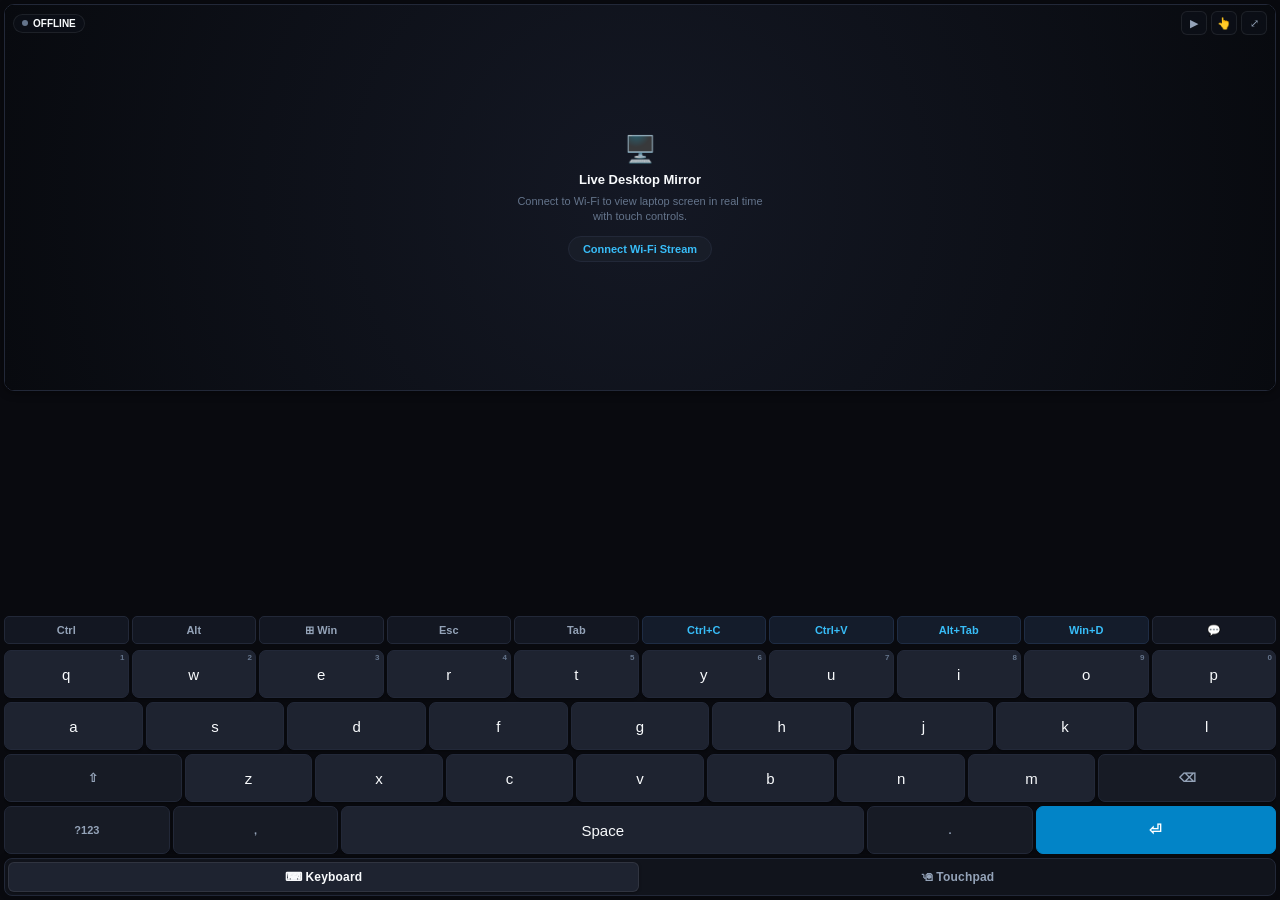
==== commit 206d0a98: "fix(ui): anchor keyboard directly to bottom navigation bar across all screen states" ====
--- a/android/app/src/main/assets/keyboard/index.html
+++ b/android/app/src/main/assets/keyboard/index.html
@@ -221,6 +221,7 @@
       overflow: hidden;
       display: flex;
       flex-direction: column;
+      justify-content: flex-end;
     }
 
     .deck-panel {
@@ -228,6 +229,7 @@
       width: 100%;
       height: 100%;
       flex-direction: column;
+      justify-content: flex-end;
     }
 
     .deck-panel.active {
@@ -238,11 +240,21 @@
        DECK 1: GBOARD-STYLE PC HYBRID KEYBOARD
        ========================================================================= */
     .keyboard-wrapper {
-      flex: 1;
+      width: 100%;
+      margin-top: auto;
       display: flex;
       flex-direction: column;
-      gap: 3px;
-      justify-content: space-between;
+      gap: 4px;
+      justify-content: flex-end;
+      flex-shrink: 0;
+    }
+
+    .keyboard-layout {
+      display: flex;
+      flex-direction: column;
+      gap: 4px;
+      width: 100%;
+      justify-content: flex-end;
     }
 
     /* PC Utility Toolbar Row (Esc, Modifiers, Shortcuts) */
@@ -252,7 +264,8 @@
       overflow-x: auto;
       scrollbar-width: none;
       flex-shrink: 0;
-      padding-bottom: 1px;
+      padding-bottom: 2px;
+      width: 100%;
     }
     .pc-toolbar::-webkit-scrollbar { display: none; }
 
@@ -310,8 +323,8 @@
       display: flex;
       gap: 3px;
       width: 100%;
-      flex: 1;
-      max-height: 44px;
+      height: clamp(38px, 6.5vh, 48px);
+      max-height: 50px;
     }
 
     .key {
@@ -616,7 +629,7 @@
         </div>
 
         <!-- ALPHA KEYBOARD VIEW (DEFAULT) -->
-        <div id="layoutAlpha" style="display: flex; flex-direction: column; gap: 3px; flex: 1;">
+        <div id="layoutAlpha" class="keyboard-layout">
           <!-- Row 1 -->
           <div class="key-row">
             <button class="key" onclick="handleAlphaKey('q', 'Q')"><span class="hint">1</span>q</button>
@@ -668,7 +681,7 @@
         </div>
 
         <!-- NUMBERS & SYMBOLS VIEW (?123) -->
-        <div id="layoutSymbols" style="display: none; flex-direction: column; gap: 3px; flex: 1;">
+        <div id="layoutSymbols" class="keyboard-layout" style="display: none;">
           <!-- Number Row -->
           <div class="key-row">
             <button class="key" onclick="triggerKey('1')">1</button>
@@ -728,7 +741,7 @@
         <div class="touchpad-arena">
           <div id="glideCanvas" class="glide-canvas">
             <span>Glide Cursor</span>
-            <span style="font-size: 10px; color: var(--text-muted); margin-top: 4px;">Tap: Left Click • Hold: Right Click</span>
+            <span style="font-size: 10px; color: var(--text-muted); margin-top: 4px;">Tap: Click • Glide: Move Cursor</span>
           </div>
           <div id="scrollRail" class="scroll-rail">
             <span>▲<br>S<br>C<br>R<br>O<br>L<br>L<br>▼</span>
@@ -919,7 +932,7 @@
     }
 
     // =========================================================================
-    // NAVIGATION CONTROLLER SWITCHER & HORIZONTAL SWIPE GESTURE
+    // NAVIGATION CONTROLLER SWITCHER
     // =========================================================================
     function switchController(mode) {
       if (currentMode === mode) return;
@@ -932,40 +945,6 @@
       document.getElementById("deckKeyboard").classList.toggle("active", mode === "keyboard");
       document.getElementById("deckTouchpad").classList.toggle("active", mode === "touchpad");
     }
-
-    // Horizontal Swipe Gesture Listener on Controller Stage
-    const stage = document.getElementById("controllerStage");
-    let swipeStartX = 0, swipeStartY = 0;
-    let isSwiping = false;
-
-    stage.addEventListener("touchstart", (e) => {
-      if (e.touches.length === 1) {
-        swipeStartX = e.touches[0].clientX;
-        swipeStartY = e.touches[0].clientY;
-        isSwiping = true;
-      }
-    }, { passive: true });
-
-    stage.addEventListener("touchend", (e) => {
-      if (!isSwiping || e.changedTouches.length === 0) return;
-      isSwiping = false;
-
-      const endX = e.changedTouches[0].clientX;
-      const endY = e.changedTouches[0].clientY;
-      const deltaX = endX - swipeStartX;
-      const deltaY = endY - swipeStartY;
-
-      // Detect strong horizontal swipe (at least 55px and predominantly horizontal)
-      if (Math.abs(deltaX) > 55 && Math.abs(deltaX) > Math.abs(deltaY) * 1.3) {
-        if (deltaX < 0 && currentMode === "keyboard") {
-          // Swipe Left -> Touchpad
-          switchController("touchpad");
-        } else if (deltaX > 0 && currentMode === "touchpad") {
-          // Swipe Right -> Keyboard
-          switchController("keyboard");
-        }
-      }
-    }, { passive: true });
 
     // =========================================================================
     // KEYBOARD MODES & MODIFIERS
@@ -1094,16 +1073,13 @@
     }
 
     // =========================================================================
-    // ONE-THUMB TOUCHPAD GLIDE, TAP CLICK & LONG-PRESS RIGHT CLICK
+    // TOUCHPAD GLIDE & TAP CLICK
     // =========================================================================
     const pad = document.getElementById("glideCanvas");
     let touchStartX = 0, touchStartY = 0;
     let lastTouchX = 0, lastTouchY = 0;
     let touchStartTime = 0;
     let touchMoved = false;
-    let longPressTimer = null;
-    let longPressFired = false;
-    let lastTapTime = 0;
 
     pad.addEventListener("touchstart", (e) => {
       if (e.touches.length === 1) {
@@ -1113,17 +1089,6 @@
         lastTouchY = touchStartY;
         touchStartTime = Date.now();
         touchMoved = false;
-        longPressFired = false;
-
-        // One-Thumb Long-Press Timer for Right Click (380ms hold without move)
-        clearTimeout(longPressTimer);
-        longPressTimer = setTimeout(() => {
-          if (!touchMoved) {
-            longPressFired = true;
-            vibrate(22);
-            triggerMouseClick("right");
-          }
-        }, 380);
       }
     }, { passive: false });
 
@@ -1139,7 +1104,6 @@
 
         if (Math.abs(cx - touchStartX) > 5 || Math.abs(cy - touchStartY) > 5) {
           touchMoved = true;
-          clearTimeout(longPressTimer);
         }
 
         if (window.ConKeyBridge && (Math.abs(dx) >= 0.5 || Math.abs(dy) >= 0.5)) {
@@ -1149,20 +1113,9 @@
     }, { passive: false });
 
     pad.addEventListener("touchend", (e) => {
-      clearTimeout(longPressTimer);
       const elapsed = Date.now() - touchStartTime;
-
-      if (!touchMoved && !longPressFired && elapsed < 260) {
-        const now = Date.now();
-        // Check for double-tap
-        if (now - lastTapTime < 300) {
-          triggerMouseClick("double");
-          lastTapTime = 0;
-        } else {
-          lastTapTime = now;
-          // Single tap = Left Click
-          triggerMouseClick("left");
-        }
+      if (!touchMoved && elapsed < 260) {
+        triggerMouseClick("left");
       }
     });
 
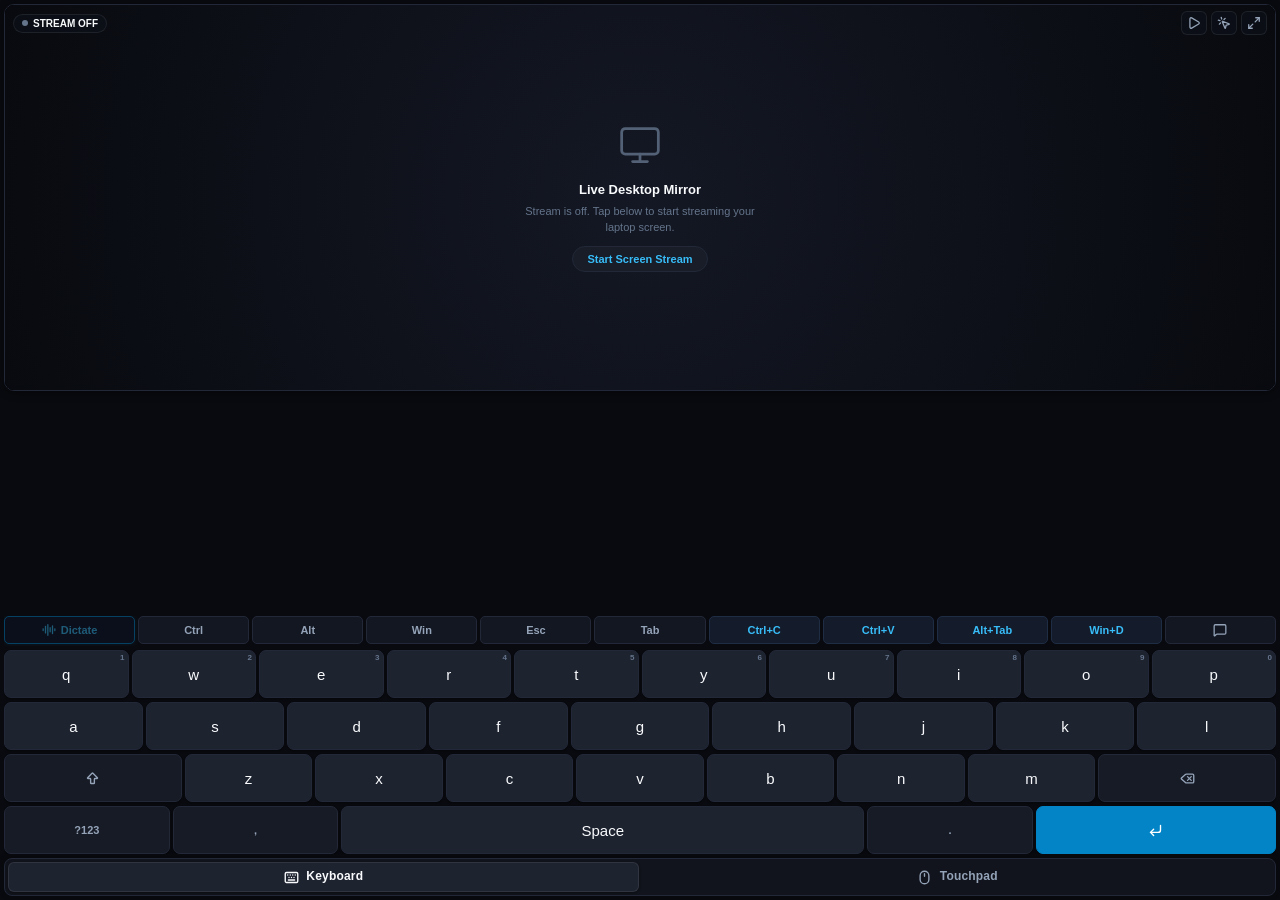
==== commit 56bdfca3: "feat: real-time voice typing with Phonon-2, cross-platform desktop apps, and Lucide icons" ====
--- a/android/app/src/main/assets/keyboard/index.html
+++ b/android/app/src/main/assets/keyboard/index.html
@@ -4,6 +4,9 @@
   <meta charset="UTF-8">
   <meta name="viewport" content="width=device-width, initial-scale=1.0, maximum-scale=1.0, user-scalable=no">
   <title>ConKey Pro Controller</title>
+  <!-- Lucide Icons Library (Offline) -->
+  <script src="lucide.min.js"></script>
+
   <style>
     :root {
       --bg: #090a0f;
@@ -564,9 +567,121 @@
       font-weight: 700;
       cursor: pointer;
     }
+
+    /* Lucide Vector Icons */
+    .lucide {
+      width: 15px;
+      height: 15px;
+      stroke-width: 2.2;
+      vertical-align: middle;
+      display: inline-block;
+    }
+    .tool-key .lucide {
+      width: 14px;
+      height: 14px;
+      vertical-align: -1px;
+    }
+    .screen-ctrl-btn .lucide {
+      width: 14px;
+      height: 14px;
+    }
+    .bottom-tab .lucide {
+      width: 15px;
+      height: 15px;
+      margin-right: 4px;
+    }
+    .placeholder-icon-svg {
+      width: 44px;
+      height: 44px;
+      stroke-width: 1.5;
+      color: var(--text-muted);
+      margin-bottom: 8px;
+    }
+
+    /* Dedicated Global Voice Typing Button */
+    .tool-key-voice {
+      background: #0f172a;
+      color: #38bdf8;
+      border: 1px solid #0284c7;
+      font-weight: 700;
+      display: inline-flex;
+      align-items: center;
+      gap: 5px;
+      padding: 0 10px;
+      box-shadow: 0 0 6px rgba(56, 189, 248, 0.2);
+    }
+    .tool-key-voice.starting {
+      background: #b45309;
+      border-color: #f59e0b;
+      color: #ffffff;
+    }
+    .tool-key-voice.listening {
+      background: #dc2626;
+      border-color: #f87171;
+      color: #ffffff;
+      animation: voicePulse 1.2s ease-in-out infinite;
+    }
+    .tool-key-voice:disabled {
+      opacity: 0.45;
+      animation: none;
+    }
+
+    /* Live Dictation Status Pill */
+    .voice-pill {
+      position: fixed;
+      top: 12px;
+      left: 50%;
+      transform: translateX(-50%);
+      background: rgba(15, 23, 42, 0.95);
+      border: 1px solid #38bdf8;
+      color: #f8fafc;
+      padding: 6px 14px;
+      border-radius: 9999px;
+      font-size: 11px;
+      font-weight: 600;
+      display: flex;
+      align-items: center;
+      gap: 8px;
+      box-shadow: 0 4px 20px rgba(0, 0, 0, 0.6);
+      z-index: 99999;
+      pointer-events: none;
+      max-width: 90vw;
+      white-space: nowrap;
+      overflow: hidden;
+      text-overflow: ellipsis;
+    }
+    .voice-pulse-dot {
+      width: 8px;
+      height: 8px;
+      background: #38bdf8;
+      border-radius: 50%;
+      animation: voiceDot 0.8s infinite alternate;
+      flex-shrink: 0;
+    }
+    .voice-pill.listening {
+      border-color: #ef4444;
+    }
+    .voice-pill.listening .voice-pulse-dot {
+      background: #ef4444;
+    }
+
+    @keyframes voiceDot {
+      0% { opacity: 0.3; transform: scale(0.8); }
+      100% { opacity: 1; transform: scale(1.2); }
+    }
+    @keyframes voicePulse {
+      0%, 100% { box-shadow: 0 0 0 0 rgba(239, 68, 68, 0.5); }
+      50% { box-shadow: 0 0 0 6px rgba(239, 68, 68, 0); }
+    }
   </style>
 </head>
 <body>
+
+  <!-- Live Dictation Status Pill (System-wide live feedback) -->
+  <div id="voicePill" class="voice-pill" style="display: none;">
+    <span class="voice-pulse-dot"></span>
+    <span id="voicePillText">Listening... speak into phone</span>
+  </div>
 
   <!-- =========================================================================
        TOP HALF: LIVE DESKTOP SCREEN VIEWFINDER
@@ -575,13 +690,13 @@
     <!-- Screen Overlay Bar -->
     <div class="screen-overlay-bar">
       <div class="screen-badge">
-        <span class="badge-dot" id="liveDot"></span>
-        <span id="screenStatusText">LIVE SCREEN</span>
+        <span class="badge-dot paused" id="liveDot"></span>
+        <span id="screenStatusText">STREAM OFF</span>
       </div>
       <div class="screen-controls">
-        <button class="screen-ctrl-btn" id="btnToggleStream" title="Pause / Resume Stream" onclick="toggleStreamFromWeb()">⏸</button>
-        <button class="screen-ctrl-btn" id="btnTouchMode" title="Direct Touch Click" onclick="toggleDirectTouch()">👆</button>
-        <button class="screen-ctrl-btn" id="btnResizeScreen" title="Expand / Collapse View" onclick="toggleScreenSize()">⤢</button>
+        <button class="screen-ctrl-btn" id="btnToggleStream" title="Start Screen Stream" onclick="toggleStreamFromWeb()"><i data-lucide="play"></i></button>
+        <button class="screen-ctrl-btn" id="btnTouchMode" title="Direct Touch Click" onclick="toggleDirectTouch()"><i data-lucide="mouse-pointer-click"></i></button>
+        <button class="screen-ctrl-btn" id="btnResizeScreen" title="Expand / Collapse View" onclick="toggleScreenSize()"><i data-lucide="maximize-2"></i></button>
       </div>
     </div>
 
@@ -591,7 +706,7 @@
 
       <!-- Ambient Offline / Paused Placeholder -->
       <div id="screenPlaceholder" class="screen-placeholder">
-        <div class="screen-placeholder-icon">🖥️</div>
+        <div class="screen-placeholder-icon"><i data-lucide="monitor" class="placeholder-icon-svg"></i></div>
         <div class="screen-placeholder-title" id="hudTitle">Live Desktop Mirror</div>
         <div class="screen-placeholder-sub" id="hudSub">Real-time screen view with visible cursor and touch control.</div>
         <button class="hud-btn" id="hudBtn" onclick="resumeOrConnectStream()">Start Screen Stream</button>
@@ -601,8 +716,8 @@
 
   <!-- Direct Typing Bar (Toggled from keyboard toolbar) -->
   <div id="typingBar" class="typing-bar">
-    <input type="text" id="directTextInput" class="typing-input" placeholder="Type or dictate using phone keyboard..." />
-    <button class="typing-send-btn" onclick="sendDirectText()">Send</button>
+    <input type="text" id="directTextInput" class="typing-input" placeholder="Type text to send to laptop..." />
+    <button id="btnSendText" class="typing-send-btn" onclick="sendDirectText()">Send</button>
   </div>
 
   <!-- =========================================================================
@@ -616,16 +731,17 @@
         
         <!-- PC Utility Toolbar Row (Essential PC Modifiers & Shortcuts) -->
         <div class="pc-toolbar">
+          <button class="tool-key tool-key-voice" id="btnGlobalVoice" onclick="toggleGlobalVoice()" title="System-wide Voice Typing (Types directly into focused laptop window)"><i data-lucide="audio-lines"></i> <span id="voiceBtnLabel">Dictate</span></button>
           <button class="tool-key" id="modCtrl" onclick="toggleModifier('CTRL')">Ctrl</button>
           <button class="tool-key" id="modAlt" onclick="toggleModifier('ALT')">Alt</button>
-          <button class="tool-key" id="modWin" onclick="toggleModifier('WIN')">⊞ Win</button>
+          <button class="tool-key" id="modWin" onclick="toggleModifier('WIN')">Win</button>
           <button class="tool-key" onclick="triggerKey('ESCAPE')">Esc</button>
           <button class="tool-key" onclick="triggerKey('TAB')">Tab</button>
           <button class="tool-key action-chip" onclick="triggerCombo(['CTRL'], 'C')">Ctrl+C</button>
           <button class="tool-key action-chip" onclick="triggerCombo(['CTRL'], 'V')">Ctrl+V</button>
           <button class="tool-key action-chip" onclick="triggerCombo(['ALT'], 'TAB')">Alt+Tab</button>
           <button class="tool-key action-chip" onclick="triggerCombo(['WIN'], 'D')">Win+D</button>
-          <button class="tool-key" onclick="toggleTypingBar()">💬</button>
+          <button class="tool-key" onclick="toggleTypingBar()"><i data-lucide="message-square"></i></button>
         </div>
 
         <!-- ALPHA KEYBOARD VIEW (DEFAULT) -->
@@ -659,7 +775,7 @@
 
           <!-- Row 3 -->
           <div class="key-row">
-            <button class="key key-special key-shift" id="btnShift" onclick="toggleShift()">⇧</button>
+            <button class="key key-special key-shift" id="btnShift" onclick="toggleShift()"><i data-lucide="arrow-big-up"></i></button>
             <button class="key" onclick="handleAlphaKey('z', 'Z')">z</button>
             <button class="key" onclick="handleAlphaKey('x', 'X')">x</button>
             <button class="key" onclick="handleAlphaKey('c', 'C')">c</button>
@@ -667,7 +783,7 @@
             <button class="key" onclick="handleAlphaKey('b', 'B')">b</button>
             <button class="key" onclick="handleAlphaKey('n', 'N')">n</button>
             <button class="key" onclick="handleAlphaKey('m', 'M')">m</button>
-            <button class="key key-special key-bksp" onclick="triggerKey('BACKSPACE')">⌫</button>
+            <button class="key key-special key-bksp" onclick="triggerKey('BACKSPACE')"><i data-lucide="delete"></i></button>
           </div>
 
           <!-- Row 4 -->
@@ -676,7 +792,7 @@
             <button class="key key-special key-mod" onclick="triggerKey(',')">,</button>
             <button class="key key-space" onclick="triggerKey('SPACE')">Space</button>
             <button class="key key-special key-mod" onclick="triggerKey('.')">.</button>
-            <button class="key key-accent key-enter" onclick="triggerKey('ENTER')">⏎</button>
+            <button class="key key-accent key-enter" onclick="triggerKey('ENTER')"><i data-lucide="corner-down-left"></i></button>
           </div>
         </div>
 
@@ -719,7 +835,7 @@
             <button class="key" onclick="triggerKey(';')">;</button>
             <button class="key" onclick="triggerKey('!')">!</button>
             <button class="key" onclick="triggerKey('?')">?</button>
-            <button class="key key-special key-bksp" onclick="triggerKey('BACKSPACE')">⌫</button>
+            <button class="key key-special key-bksp" onclick="triggerKey('BACKSPACE')"><i data-lucide="delete"></i></button>
           </div>
 
           <!-- Symbols Row 3 -->
@@ -728,7 +844,7 @@
             <button class="key key-special key-mod" onclick="triggerKey('/')">/</button>
             <button class="key key-space" onclick="triggerKey('SPACE')">Space</button>
             <button class="key key-special key-mod" onclick="triggerKey('=')">=</button>
-            <button class="key key-accent key-enter" onclick="triggerKey('ENTER')">⏎</button>
+            <button class="key key-accent key-enter" onclick="triggerKey('ENTER')"><i data-lucide="corner-down-left"></i></button>
           </div>
         </div>
 
@@ -750,13 +866,13 @@
         <!-- Thumb-Resting Action Buttons (No duplicate Left Click) -->
         <div class="thumb-actions-bar">
           <button class="thumb-btn" id="btnDragLock" onclick="toggleDragLock()">
-            <span>✊ Drag / Select</span>
+            <span><i data-lucide="hand"></i> Drag / Select</span>
           </button>
           <button class="thumb-btn" onclick="triggerMouseClick('middle')">
             <span>Middle</span>
           </button>
           <button class="thumb-btn" style="flex: 1.4; color: var(--accent-sky);" onclick="triggerMouseClick('right')">
-            <span>Right Click ▤</span>
+            <span>Right Click</span>
           </button>
         </div>
       </div>
@@ -769,10 +885,10 @@
        ========================================================================= -->
   <div class="bottom-nav">
     <button id="navKey" class="bottom-tab active" onclick="switchController('keyboard')">
-      <span>⌨ Keyboard</span>
+      <span><i data-lucide="keyboard"></i> Keyboard</span>
     </button>
     <button id="navTouch" class="bottom-tab" onclick="switchController('touchpad')">
-      <span>🖲 Touchpad</span>
+      <span><i data-lucide="mouse"></i> Touchpad</span>
     </button>
   </div>
 
@@ -785,7 +901,7 @@
     let isArmedWin = false;
     let isShiftActive = false;
     let isDirectTouchClick = true;
-    let isStreamActive = true;
+    let isStreamActive = (window.ConKeyBridge && typeof window.ConKeyBridge.isScreenActive === "function") ? window.ConKeyBridge.isScreenActive() : false;
     let isDragLocked = false;
     let currentMode = "keyboard"; // "keyboard" | "touchpad"
     let screenState = "normal";   // "normal" | "maximized" | "collapsed"
@@ -818,8 +934,9 @@
         screenPlaceholder.style.display = "none";
         liveDot.className = "badge-dot";
         screenStatusText.innerText = "LIVE SCREEN";
-        btnToggleStream.innerText = "⏸";
+        btnToggleStream.innerHTML = '<i data-lucide="pause"></i>';
         btnToggleStream.title = "Pause Screen Stream";
+        if (window.lucide && window.lucide.createIcons) window.lucide.createIcons();
       };
       screenImg.onerror = function() {
         showScreenOffline();
@@ -827,24 +944,27 @@
     }
 
     function showScreenOffline() {
+      screenImg.src = "";
       screenImg.style.display = "none";
       screenPlaceholder.style.display = "flex";
       liveDot.className = "badge-dot paused";
 
       if (!isStreamActive) {
-        screenStatusText.innerText = "STREAM PAUSED";
-        document.getElementById("hudTitle").innerText = "Screen Stream Paused";
-        document.getElementById("hudSub").innerText = "Stream is paused to save battery and network bandwidth.";
-        document.getElementById("hudBtn").innerText = "Resume Screen Stream";
-        btnToggleStream.innerText = "▶";
-        btnToggleStream.title = "Resume Screen Stream";
+        screenStatusText.innerText = "STREAM OFF";
+        document.getElementById("hudTitle").innerText = "Live Desktop Mirror";
+        document.getElementById("hudSub").innerText = "Stream is off. Tap below to start streaming your laptop screen.";
+        document.getElementById("hudBtn").innerText = "Start Screen Stream";
+        btnToggleStream.innerHTML = '<i data-lucide="play"></i>';
+        btnToggleStream.title = "Start Screen Stream";
       } else {
         screenStatusText.innerText = "OFFLINE";
         document.getElementById("hudTitle").innerText = "Live Desktop Mirror";
         document.getElementById("hudSub").innerText = "Connect to Wi-Fi to view laptop screen in real time with touch controls.";
         document.getElementById("hudBtn").innerText = "Connect Wi-Fi Stream";
-        btnToggleStream.innerText = "▶";
-      }
+        btnToggleStream.innerHTML = '<i data-lucide="play"></i>';
+        btnToggleStream.title = "Connect Wi-Fi Stream";
+      }
+      if (window.lucide && window.lucide.createIcons) window.lucide.createIcons();
     }
 
     function resumeOrConnectStream() {
@@ -884,6 +1004,7 @@
       } else {
         showScreenOffline();
       }
+      if (typeof updateVoiceButtons === "function") updateVoiceButtons();
     };
 
     // =========================================================================
@@ -1044,6 +1165,7 @@
       bar.style.display = isVisible ? "none" : "flex";
       if (!isVisible) {
         document.getElementById("directTextInput").focus();
+        updateVoiceButtons();
       }
     }
 
@@ -1058,6 +1180,108 @@
         input.value = "";
       }
     }
+
+    // =========================================================================
+    // SYSTEM-WIDE REAL-TIME VOICE TYPING (Phonon-2 live typing into focused window)
+    // =========================================================================
+    let voiceActive = false;
+    let voiceStarting = false;
+
+    const voiceBtn = document.getElementById("btnGlobalVoice");
+    const voiceBtnLabel = document.getElementById("voiceBtnLabel");
+    const voicePill = document.getElementById("voicePill");
+    const voicePillText = document.getElementById("voicePillText");
+
+    function updateVoiceUi() {
+      if (!voiceBtn) return;
+      voiceBtn.classList.toggle("listening", voiceActive);
+      voiceBtn.classList.toggle("starting", voiceStarting && !voiceActive);
+      const available = !!(window.ConKeyBridge && window.ConKeyBridge.isVoiceAvailable && window.ConKeyBridge.isVoiceAvailable());
+      voiceBtn.disabled = !voiceActive && !voiceStarting && !available;
+      if (voiceBtnLabel) {
+        voiceBtnLabel.textContent = voiceActive ? "Stop" : (voiceStarting ? "Starting..." : "Dictate");
+      }
+      if (voicePill) {
+        voicePill.style.display = (voiceActive || voiceStarting) ? "flex" : "none";
+        voicePill.classList.toggle("listening", voiceActive);
+      }
+      if (window.lucide && window.lucide.createIcons) {
+        window.lucide.createIcons();
+      }
+    }
+
+    function toggleGlobalVoice() {
+      vibrate(14);
+      if (voiceActive || voiceStarting) {
+        if (window.ConKeyBridge && window.ConKeyBridge.stopVoice) {
+          window.ConKeyBridge.stopVoice();
+        }
+        voiceStarting = false;
+        if (voicePillText) voicePillText.textContent = "Finishing dictation...";
+        updateVoiceUi();
+        return;
+      }
+
+      if (!window.ConKeyBridge || !window.ConKeyBridge.startVoice) {
+        alert("Voice typing is available in the ConKey app over Wi-Fi.");
+        return;
+      }
+      if (!window.ConKeyBridge.isVoiceAvailable || !window.ConKeyBridge.isVoiceAvailable()) {
+        if (window.ConKeyBridge.openConnectionMenu) window.ConKeyBridge.openConnectionMenu();
+        return;
+      }
+
+      const res = window.ConKeyBridge.startVoice(true);
+      if (res === "ok" || res === "permission") {
+        voiceStarting = true;
+        if (voicePillText) {
+          voicePillText.textContent = res === "permission"
+            ? "Allow microphone permission to dictate..."
+            : "Starting Phonon-2 engine on laptop...";
+        }
+      } else if (res === "no_wifi") {
+        if (voicePillText) voicePillText.textContent = "Connect to laptop via Wi-Fi to use voice typing.";
+      }
+      updateVoiceUi();
+    }
+
+    window.onVoiceEvent = function(event) {
+      if (!event || !event.type) return;
+      switch (event.type) {
+        case "voice_loading":
+          voiceStarting = true;
+          if (voicePillText) voicePillText.textContent = event.message || "Loading Phonon-2...";
+          break;
+        case "voice_ready":
+          voiceStarting = false;
+          voiceActive = true;
+          if (voicePillText) voicePillText.textContent = "Listening... speak now";
+          break;
+        case "voice_partial":
+          if (voicePillText) voicePillText.textContent = event.text || "Listening...";
+          break;
+        case "voice_final":
+          if (voicePillText) voicePillText.textContent = event.text || "";
+          break;
+        case "voice_done":
+          voiceActive = false;
+          voiceStarting = false;
+          if (voicePillText) voicePillText.textContent = event.text ? ("Done: " + event.text) : "Dictation completed";
+          setTimeout(function() {
+            if (!voiceActive && !voiceStarting && voicePill) voicePill.style.display = "none";
+          }, 1800);
+          break;
+        case "voice_error":
+          voiceActive = false;
+          voiceStarting = false;
+          if (voicePillText) voicePillText.textContent = event.message || "Voice typing stopped.";
+          setTimeout(function() {
+            if (!voiceActive && !voiceStarting && voicePill) voicePill.style.display = "none";
+          }, 3000);
+          break;
+      }
+      updateVoiceUi();
+    };
 
     document.getElementById("directTextInput").addEventListener("keydown", function(e) {
       if (e.key === "Enter") {
@@ -1160,6 +1384,10 @@
     // Startup
     window.addEventListener("DOMContentLoaded", () => {
       initScreenStream();
+      updateVoiceUi();
+      if (window.lucide && window.lucide.createIcons) {
+        window.lucide.createIcons();
+      }
     });
   </script>
 </body>
